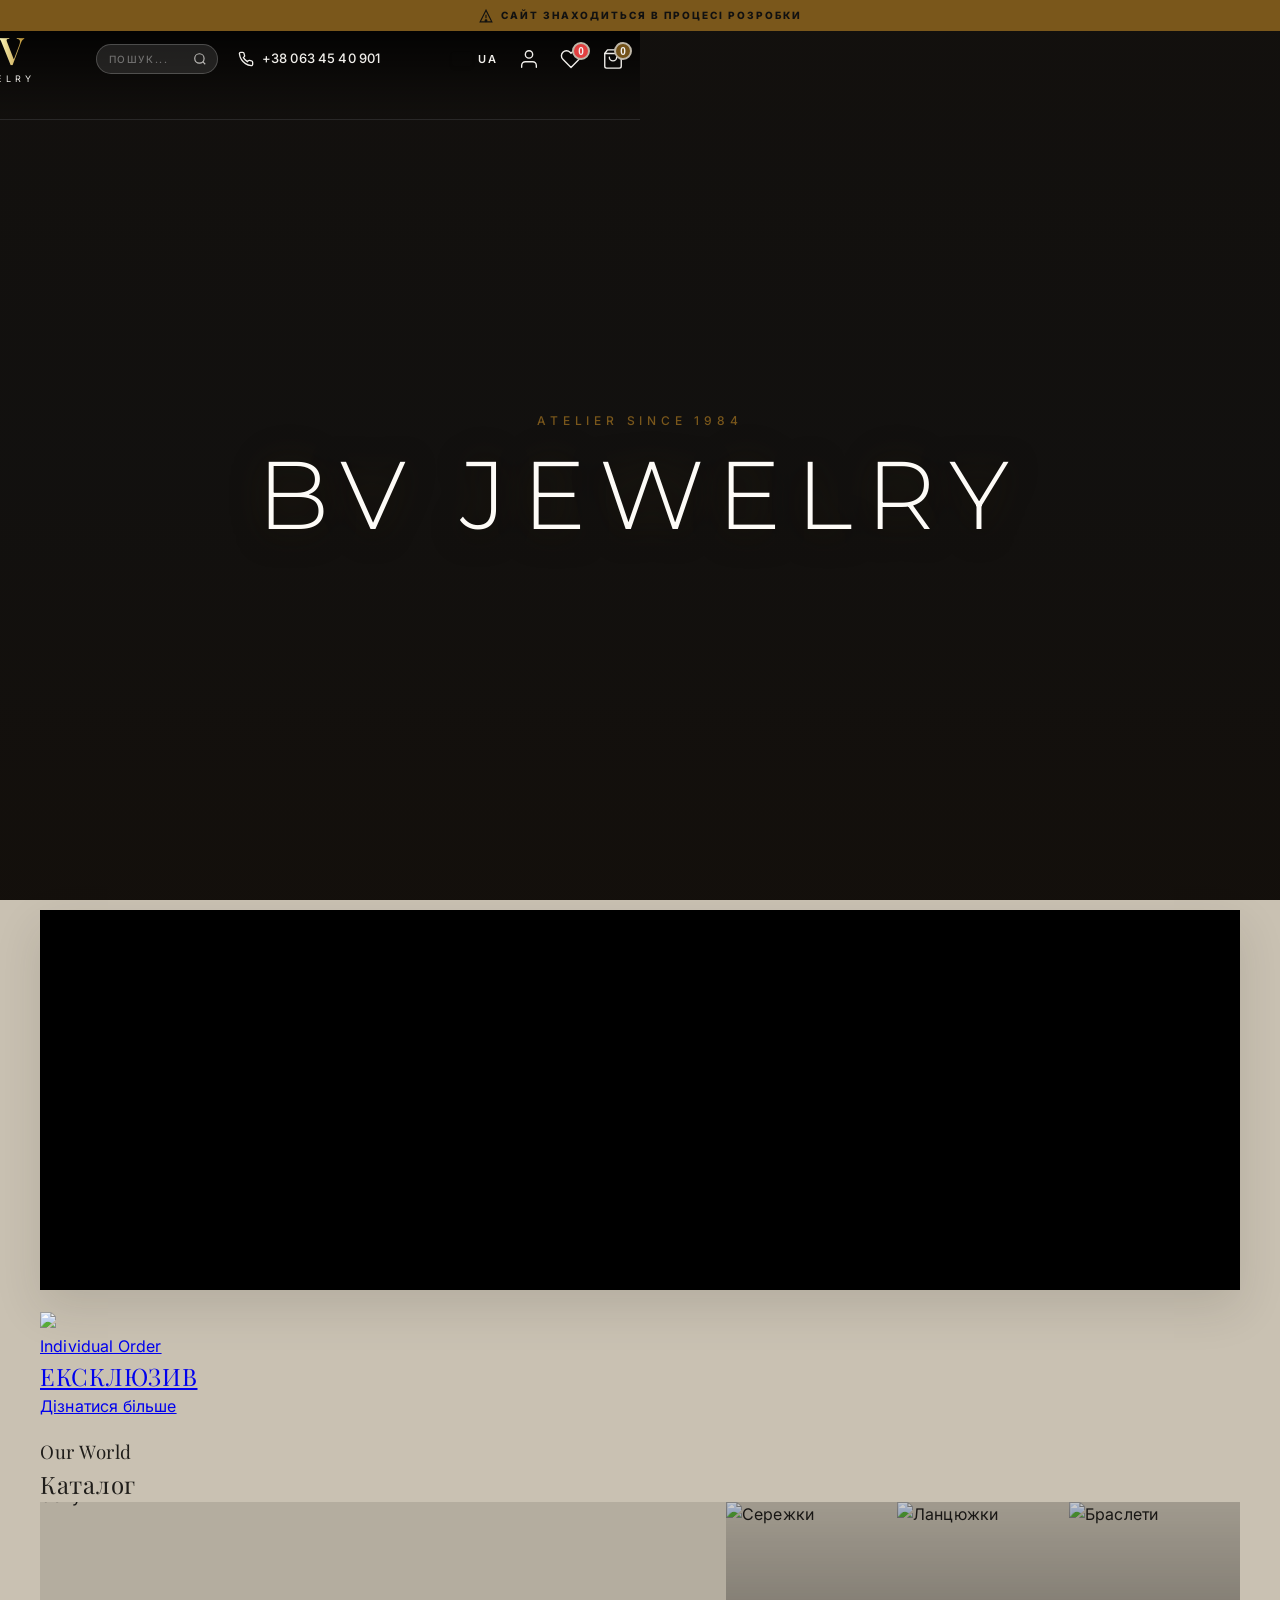
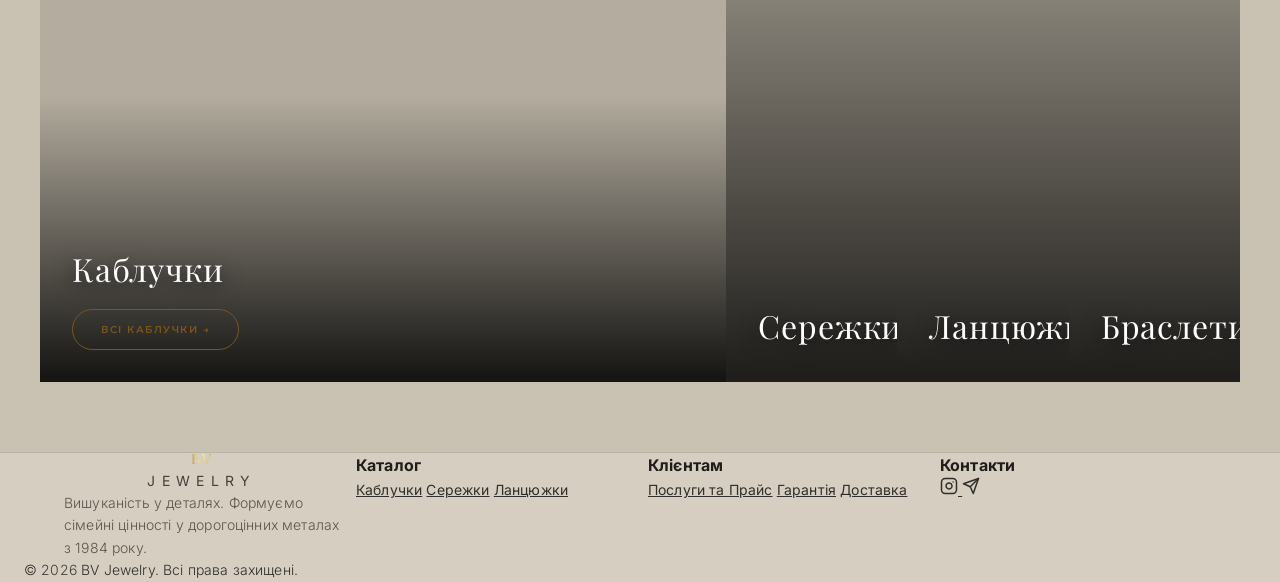
==== index.html @ 28672abc "Add files via upload" ====
<!DOCTYPE html>
<html lang="uk" data-theme="light">
<head>
    <meta charset="UTF-8">
    <meta name="viewport" content="width=device-width, initial-scale=1.0, maximum-scale=1.0, user-scalable=no, viewport-fit=cover">
    <meta name="theme-color" content="#ffffff" media="(prefers-color-scheme: light)">
    <meta name="theme-color" content="#121212" media="(prefers-color-scheme: dark)">
    
    <script>
        (function initThemeBeforePaint() {
            try {
                const savedTheme = JSON.parse(localStorage.getItem('bv_theme'));
                const theme = savedTheme === 'dark' || savedTheme === 'light' ? savedTheme : 'light';
                document.documentElement.setAttribute('data-theme', theme);
            } catch (e) {
                document.documentElement.setAttribute('data-theme', 'light');
            }
        })();
    </script>

    <title>BV Jewelry | Atelier since 1984</title>
    
    <link rel="preconnect" href="https://fonts.googleapis.com">
    <link rel="preconnect" href="https://fonts.gstatic.com" crossorigin>
    <link href="https://fonts.googleapis.com/css2?family=Playfair+Display:ital,wght@0,400;0,600;1,400&family=Inter:wght@300;400;500;600;700&family=Montserrat:wght@200;300;400;600&display=swap" rel="stylesheet">
    <script src="https://cdn.tailwindcss.com"></script>
    <link rel="stylesheet" href="style.css">
    
    <style>
        /* Базові скидання */
        button, a { -webkit-tap-highlight-color: transparent; touch-action: manipulation; }

        /* =========================================
           ІДЕАЛЬНИЙ FULL-WIDTH ТА ФІКС СТРИБКІВ
           ========================================= */
        body { 
            overflow-x: hidden !important; 
            padding-left: 0 !important; 
            padding-right: 0 !important; 
        }

        /* --- ПЛАШКА РОЗРОБКИ --- */
        #dev-banner {
            position: fixed; top: 0; left: 0; width: 100%; z-index: 6000;
            background: var(--gold-muted); color: #111; text-align: center;
            padding: 8px 10px; font-size: 10px; font-weight: 800; text-transform: uppercase;
            letter-spacing: 0.2em; display: flex; justify-content: center; align-items: center; gap: 8px;
        }

        /* --- ШАПКА: Прозора зверху, накладається на Hero --- */
        #header {
            position: fixed !important;
            top: 30px !important; /* Відступ під плашку */
            left: 0 !important; right: 0 !important;
            width: 100vw !important; max-width: 100vw !important;
            z-index: 5000 !important;
            background: transparent !important;
            border-bottom: 1px solid rgba(255, 255, 255, 0.15) !important;
            transition: all 0.4s ease !important;
            /* Контент центрується по 1400px */
            padding-left: max(1rem, calc((100vw - 1400px) / 2)) !important;
            padding-right: max(1rem, calc((100vw - 1400px) / 2)) !important;
        }
        /* Темна шапка при скролі */
        #header.scrolled {
            background: var(--bg-card) !important;
            backdrop-filter: blur(16px) !important; -webkit-backdrop-filter: blur(16px) !important;
            border-bottom: 1px solid var(--border) !important;
            box-shadow: 0 4px 30px rgba(0,0,0,0.08) !important;
        }

        /* --- HERO БАНЕР: На весь екран (dvh рятує від стрибків на мобілках) --- */
        .h-screen-hero {
            width: 100vw !important; max-width: 100vw !important;
            margin-left: calc(50% - 50vw) !important; margin-right: calc(50% - 50vw) !important;
            height: 100dvh !important; /* На ПК весь екран */
            min-height: 0 !important; padding: 0 !important; border-radius: 0 !important;
            display: flex !important; align-items: center !important; justify-content: center !important;
        }
        @media (max-width: 768px) {
            .h-screen-hero { 
                /* Мобілка: 100% мінус плашка 30px та нижній бар 60px */
                height: calc(100dvh - 90px) !important; 
            }
        }
        .hero-content { padding-top: 60px !important; } /* Зсув тексту під шапку */
        .hero-title { font-size: clamp(3rem, 8vw, 6rem) !important; line-height: 1.1 !important; white-space: normal !important; text-align: center !important; width: 100% !important; }

        /* --- БАНЕРИ ТА ФУТЕР ВІД КРАЮ ДО КРАЮ --- */
        #promo-banner-top, #promo-banner-top + section, #footer {
            width: 100vw !important; max-width: 100vw !important;
            margin-left: calc(50% - 50vw) !important; margin-right: calc(50% - 50vw) !important;
            border-radius: 0 !important; border-left: none !important; border-right: none !important;
            padding-left: 0 !important; padding-right: 0 !important;
        }
        /* Контент підвала по центру (1400px) */
        #footer {
            padding-left: max(1.5rem, calc((100vw - 1400px) / 2)) !important;
            padding-right: max(1.5rem, calc((100vw - 1400px) / 2)) !important;
        }

        /* --- НИЖНІЙ БАР: Фікс стрибків UI (safe-area) --- */
        .mobile-bottom-nav {
            position: fixed; bottom: 0; left: 0; right: 0;
            background: var(--bg-card); border-top: 1px solid var(--border);
            display: flex; justify-content: space-between; align-items: center;
            /* Фікс від стрибків браузерної смужки iOS/Android */
            padding: 0; padding-bottom: env(safe-area-inset-bottom);
            height: calc(60px + env(safe-area-inset-bottom));
            z-index: 5000; width: 100%;
        }
        .bottom-nav-item {
            flex: 1; height: 60px; display: flex; flex-direction: column; justify-content: center; align-items: center; gap: 4px;
            color: var(--text-muted); font-size: 10px; font-weight: 600;
            transition: color 0.2s; text-decoration: none; border: none; background: transparent; outline: none;
        }
        .bottom-nav-item svg { width: 22px; height: 22px; fill: none; stroke: currentColor; stroke-width: 1.5; transition: transform 0.2s; flex-shrink: 0; }
        .bottom-nav-item.active { color: var(--gold-muted); }
        .bottom-nav-item:active svg { transform: scale(0.85); }
        @media (min-width: 768px) { .mobile-bottom-nav { display: none !important; } }
        
        .desktop-only { display: none; }
        @media (min-width: 768px) { .desktop-only { display: flex; } .mobile-only { display: none; } }
        .btn-solid { background-color: var(--text-main) !important; color: var(--bg-body) !important; display: flex !important; justify-content: center !important; align-items: center !important; text-align: center !important; width: 100%; border: none;}

        /* --- СТРОГИЙ ДИЗАЙН: Картки, Блоки --- */
        .banner-slider-container, .banner-slide, .product-card, .glass-panel-item, a.relative.block { border-radius: 0 !important; }
        .promo-track, .weekly-track, .product-grid-wide, .glass-accordion-container { gap: 0 !important; }
        .promo-carousel-container { padding-top: 0 !important; padding-bottom: 0 !important; margin: 0 !important; }
        section { padding-top: 10px !important; padding-bottom: 10px !important; margin-top: 0 !important; }
        .mb-8.md\:mb-16, .mb-8.md\:mb-12, .mb-6 { margin-bottom: 8px !important; }
        #globalContactBtn { display: none !important; }

        /* Картки товарів */
        .product-card { border: 1px solid #e5e5e5 !important; box-shadow: none !important; background-color: #fff !important; margin-right: -1px; margin-bottom: -1px; }
        [data-theme="dark"] .product-card { border-color: #333 !important; background-color: #121212 !important; }
        .product-card .product-img { aspect-ratio: 1 / 1 !important; object-fit: contain !important; padding: 0 !important; background: #fff !important; mix-blend-mode: multiply; }
        [data-theme="dark"] .product-card .product-img { mix-blend-mode: normal; background: transparent !important; }
        .product-card .p-4 { padding: 10px 8px !important; }

        @media (max-width: 1024px) {
            #header { display: flex; justify-content: space-between; align-items: center; padding: 0 12px !important; }
            .bv-logo { position: absolute; left: 50%; transform: translateX(-50%); margin: 0; }
        }

        #scrollToTopBtn { left: 1rem !important; right: auto !important; }
        @media(min-width: 768px) { #scrollToTopBtn { left: auto !important; right: 2.5rem !important; } }
        .footer-grid { display: grid; grid-template-columns: repeat(2, 1fr); gap: 1.5rem 1rem; text-align: left; }
        @media(min-width: 768px) { .footer-grid { grid-template-columns: repeat(4, 1fr); } }
        .side-menu { padding-top: 16px !important; }
        .mob-menu-title { padding: 12px 0 !important; font-size: 14px !important; font-weight: 600 !important; border-bottom: 1px solid var(--border) !important; }
        .mob-tag, .sub-cat-link { padding: 10px 0 !important; font-size: 13px !important; }
    </style>
</head>
<body class="antialiased selection:bg-[#c5a059] selection:text-white pb-[60px] md:pb-0">

    <div id="dev-banner">
        <svg width="14" height="14" viewBox="0 0 24 24" fill="none" stroke="currentColor" stroke-width="2"><path d="M12 2L2 22h20L12 2z"></path><path d="M12 16v-6"></path><circle cx="12" cy="20" r="1.5" fill="currentColor"></circle></svg>
        <span>Сайт знаходиться в процесі розробки</span>
    </div>

    <div class="menu-overlay" id="overlay" onclick="toggleMenu()" aria-hidden="true"></div>
    <div class="cart-overlay" id="cartOverlay" onclick="toggleCart()" aria-hidden="true"></div>
    <div class="cart-overlay" id="favOverlay" onclick="toggleFavDrawer()" aria-hidden="true"></div>

    <div class="cart-drawer" id="cartDrawer" role="dialog">
        <div class="cart-header">
            <h2 data-i18n="cart_title">Кошик</h2>
            <button class="cart-close" id="cartClose" onclick="toggleCart()">&times;</button>
        </div>
        <div class="cart-body custom-scrollbar" id="cartBody"></div>
        <div class="cart-footer">
            <div class="flex justify-end mb-3">
                <button onclick="window.clearEntireCart()" class="text-[10px] uppercase tracking-widest text-[var(--text-muted)] hover:text-[var(--danger)] transition-colors flex items-center gap-1">
                    <svg width="12" height="12" viewBox="0 0 24 24" fill="none" stroke="currentColor" stroke-width="2" stroke-linecap="round"><polyline points="3 6 5 6 21 6"></polyline><path d="M19 6v14a2 2 0 0 1-2 2H7a2 2 0 0 1-2-2V6m3 0V4a2 2 0 0 1 2-2h4a2 2 0 0 1 2 2v2"></path></svg> Очистити
                </button>
            </div>
            <div class="cart-subtotal">
                <span data-i18n="cart_subtotal">Підсумок:</span>
                <span class="cart-subtotal-val text-[var(--gold-muted)] font-bold text-xl">0 ₴</span>
            </div>
            <div id="checkoutBtnWrapper" class="w-full mt-4"></div>
        </div>
    </div>

    <div class="cart-drawer" id="favDrawer" role="dialog">
        <div class="cart-header">
            <h2 data-i18n="fav_title">Улюблене</h2>
            <button class="cart-close" onclick="toggleFavDrawer()">&times;</button>
        </div>
        <div class="cart-body custom-scrollbar" id="favBody"></div>
    </div>

    <header id="header">
        <div class="header-left">
            <button class="mobile-only p-2 cursor-pointer text-[var(--text-main)]" onclick="window.toggleMobileSearch()">
                <svg viewBox="0 0 24 24" stroke="currentColor" fill="none" stroke-width="2" class="w-6 h-6"><circle cx="11" cy="11" r="8"></circle><line x1="21" y1="21" x2="16.65" y2="16.65"></line></svg>
            </button>
            
            <nav class="nav-left desktop-only">
                <a href="index.html" data-i18n="m1" class="nav-link hover:text-[var(--gold-muted)] transition-colors active">Головна</a>
                <div class="catalog-dropdown-wrapper group">
                    <button class="nav-link catalog-toggle flex items-center gap-1 cursor-pointer hover:text-[var(--gold-muted)] transition-colors" onclick="location.href='catalog.html'">
                        <span data-i18n="m2">Каталог</span> <svg width="10" height="10" viewBox="0 0 24 24" fill="none" stroke="currentColor" stroke-width="2"><path d="M6 9l6 6 6-6"/></svg>
                    </button>
                    <div class="mega-menu zlato-style">
                        <div class="mega-col-1 zlato-categories" id="megaCol1"></div>
                        <div class="mega-col-2 zlato-content" id="megaCol2"></div>
                    </div>
                </div>
                <a href="services.html" class="nav-link hover:text-[var(--gold-muted)] transition-colors" data-i18n="m_price">Прайс</a>
                <a href="exclusive.html" class="exclusive-nav-btn" data-i18n="m_atelier">Ексклюзив</a>
            </nav>
        </div>

        <a href="index.html" class="bv-logo"><span>BV</span><span>jewelry</span></a>

        <div class="header-right">
            <a href="https://t.me/bv_jewelry_izmail" target="_blank" class="mobile-only p-2 cursor-pointer text-[var(--text-main)]">
                <svg viewBox="0 0 24 24" fill="none" stroke="currentColor" stroke-width="1.5" stroke-linecap="round" stroke-linejoin="round" class="w-6 h-6"><path d="M21 11.5a8.38 8.38 0 0 1-.9 3.8 8.5 8.5 0 0 1-7.6 4.7 8.38 8.38 0 0 1-3.8-.9L3 21l1.9-5.7a8.38 8.38 0 0 1-.9-3.8 8.5 8.5 0 0 1 4.7-7.6 8.38 8.38 0 0 1 3.8-.9h.5a8.48 8.48 0 0 1 8 8v.5z"></path></svg>
            </a>
            
            <div class="search-box desktop-only group mr-4">
                <input type="search" class="search-input" data-i18n-placeholder="search_ph" placeholder="Пошук..." onkeypress="if(event.key==='Enter') window.executeSearch(this.value)">
                <svg class="search-icon group-focus-within:stroke-[var(--gold-muted)] transition-colors" viewBox="0 0 24 24"><circle cx="11" cy="11" r="8"></circle><line x1="21" y1="21" x2="16.65" y2="16.65"></line></svg>
            </div>
            
            <a href="tel:+380634540901" class="header-phone-link desktop-only hover:text-[var(--gold-muted)] transition-colors">
                <svg viewBox="0 0 24 24"><path d="M22 16.92v3a2 2 0 0 1-2.18 2 19.79 19.79 0 0 1-8.63-3.07 19.5 19.5 0 0 1-6-6 19.79 19.79 0 0 1-3.07-8.67A2 2 0 0 1 4.11 2h3a2 2 0 0 1 2 1.72 12.84 12.84 0 0 0 .7 2.81 2 2 0 0 1-.45 2.11L8.09 9.91a16 16 0 0 0 6 6l1.27-1.27a2 2 0 0 1 2.11-.45 12.84 12.84 0 0 0 2.81.7A2 2 0 0 1 22 16.92z"></path></svg>
                <span class="header-phone-text font-medium tracking-wide">+38 063 45 40 901</span>
            </a>
            
            <button id="themeToggle" class="icon-btn desktop-only hover:text-[var(--gold-muted)]" onclick="toggleTheme()"><svg id="themeIcon" viewBox="0 0 24 24"></svg></button>
            
            <div class="dropdown-wrapper lang-dropdown desktop-only">
                <button class="lang-current"><img src="https://flagcdn.com/ua.svg" class="flag" id="currentFlag" alt=""><span id="currentLangLabel">UA</span></button>
                <div class="dropdown-menu">
                    <button class="dropdown-item w-full text-left flex items-center gap-2" onclick="changeLang('uk')"><img src="https://flagcdn.com/ua.svg" class="w-5 rounded-[3px]" alt=""> UA</button>
                    <button class="dropdown-item w-full text-left flex items-center gap-2" onclick="changeLang('en')"><img src="https://flagcdn.com/gb.svg" class="w-5 rounded-[3px]" alt=""> EN</button>
                    <button class="dropdown-item w-full text-left flex items-center gap-2" onclick="changeLang('ru')"><img src="https://flagcdn.com/ru.svg" class="w-5 rounded-[3px]" alt=""> RU</button>
                </div>
            </div>
            
            <div class="dropdown-wrapper desktop-only group">
                <button class="icon-btn" id="headerProfileBtn" onclick="window.smartProfileClick()">
                    <svg viewBox="0 0 24 24"><path d="M20 21v-2a4 4 0 0 0-4-4H8a4 4 0 0 0-4 4v2"></path><circle cx="12" cy="7" r="4"></circle></svg>
                </button>
                <div class="dropdown-menu" id="profileDropdownMenu"></div>
            </div>
            
            <button onclick="toggleFavDrawer()" class="icon-btn desktop-only">
                <svg viewBox="0 0 24 24"><path d="M20.84 4.61a5.5 5.5 0 0 0-7.78 0L12 5.67l-1.06-1.06a5.5 5.5 0 0 0-7.78 7.78l1.06 1.06L12 21.23l7.78-7.78 1.06-1.06a5.5 5.5 0 0 0 0-7.78z"></path></svg>
                <span class="cart-badge fav-badge" style="background: var(--danger);">0</span>
            </button>
            <button onclick="toggleCart()" class="icon-btn desktop-only">
                <svg viewBox="0 0 24 24"><path d="M6 2L3 6v14a2 2 0 0 0 2 2h14a2 2 0 0 0 2-2V6l-3-4z"></path><line x1="3" y1="6" x2="21" y2="6"></line><path d="M16 10a4 4 0 0 1-8 0"></path></svg>
                <span class="cart-badge">0</span>
            </button>
        </div>
        
        <div id="mobSearchContainer" class="absolute top-[100%] left-0 w-full p-4 bg-[var(--bg-card)] border-b border-[var(--border)] shadow-xl hidden z-[4000]">
            <div class="flex items-center bg-black/5 dark:bg-white/5 border border-[var(--border)] rounded-none px-4 py-3 focus-within:border-[var(--gold-muted)] transition-colors">
                <input type="search" id="mobSearchOverlayInput" data-i18n-placeholder="search_ph" placeholder="Пошукаємо прикрасу?..." class="w-full bg-transparent outline-none text-[var(--text-main)] text-sm font-['Inter']">
                <button onclick="window.executeSearch(document.getElementById('mobSearchOverlayInput').value)" class="text-[var(--gold-muted)] ml-2">
                    <svg class="w-5 h-5" viewBox="0 0 24 24" fill="none" stroke="currentColor" stroke-width="2"><circle cx="11" cy="11" r="8"></circle><line x1="21" y1="21" x2="16.65" y2="16.65"></line></svg>
                </button>
            </div>
        </div>
    </header>

    <nav class="side-menu" id="sideMenu" aria-label="Мобильная навигация"></nav>

    <main id="home">
        <section class="h-screen-hero relative flex items-center justify-center overflow-hidden hero">
            <div class="hero-overlay absolute inset-0 bg-black/50 z-10"></div>
            <div class="hero-bg hero-img-bg bg-black/40 absolute inset-0 z-0"></div>
            <div class="relative z-20 flex flex-col items-center text-center px-4 hero-content">
                <span class="hero-subtitle tracking-[0.4em] mb-2 text-white/80 text-sm">Atelier since 1984</span>
                <h1 class="hero-title text-white font-serif">BV Jewelry</h1>
            </div>
        </section>

        <section class="max-w-[1920px] mx-auto px-0" id="promo-banner-top">
            <div id="mainBannerContainer" class="banner-slider-container min-h-[150px] md:min-h-[400px] rounded-none">
                <div class="w-full h-full bg-gray-200/10 animate-pulse rounded-none"></div>
            </div>
        </section>

        <section class="max-w-[1920px] mx-auto px-0">
            <a href="exclusive.html" class="relative block w-full h-[120px] md:h-[400px] overflow-hidden group border-y border-[var(--border)] rounded-none">
                <img src="https://images.pexels.com/photos/28146843/pexels-photo-28146843.jpeg" class="absolute inset-0 w-full h-full object-cover opacity-85 group-hover:scale-105 transition-transform duration-[1.5s]">
                <div class="absolute inset-0 bg-black/40 group-hover:bg-black/50 transition-colors duration-500"></div>
                <div class="absolute inset-0 flex flex-col justify-center items-center text-center p-4">
                    <span class="text-[9px] tracking-[0.4em] uppercase text-[var(--gold-muted)] font-bold mb-1 block">Individual Order</span>
                    <h2 class="font-serif text-2xl md:text-4xl text-white font-light tracking-[0.1em] mb-2">ЕКСКЛЮЗИВ</h2>
                    <div class="inline-flex items-center gap-2 text-[10px] font-bold uppercase tracking-widest text-white group-hover:text-[var(--gold-muted)] transition-colors">
                        <span data-i18n="btn_details">Дізнатися більше</span>
                        <span class="w-8 h-[1px] bg-[var(--gold-muted)] transition-all duration-700 group-hover:w-16"></span>
                    </div>
                </div>
            </a>
        </section>

        <div id="dynamicHomeBlocksContainer"></div>
        
        <section class="max-w-[1920px] mx-auto px-0 md:px-4" id="categories-section">
            <div class="text-center mb-4 md:mb-12 mt-4">
                <h3 class="text-[9px] md:text-[10px] uppercase tracking-[0.4em] text-[var(--gold-muted)] font-semibold block mb-2">Our World</h3>
                <h2 class="font-serif text-[var(--text-main)] text-[28px] md:text-[36px]" data-i18n="m2">Каталог</h2>
            </div>
            <div class="glass-accordion-container" id="glassAccordion">
                <div class="glass-panel-item group active rounded-none" onclick="window.toggleAccordionPanel(this)">
                    <img src="https://images.unsplash.com/photo-1605100804763-247f67b3557e?q=80&w=800" alt="Каблучки" class="panel-bg">
                    <div class="panel-overlay"></div>
                    <div class="panel-content">
                        <h3 class="panel-title">Каблучки</h3>
                        <div class="panel-hidden-content">
                            <a href="catalog.html#rings" class="panel-btn">Всі каблучки &rarr;</a>
                        </div>
                    </div>
                </div>
                <div class="glass-panel-item group rounded-none" onclick="window.toggleAccordionPanel(this)">
                    <img src="https://images.unsplash.com/photo-1535632066927-ab7c9ab60908?q=80&w=800" alt="Сережки" class="panel-bg">
                    <div class="panel-overlay"></div>
                    <div class="panel-content">
                        <h3 class="panel-title">Сережки</h3>
                        <div class="panel-hidden-content">
                            <a href="catalog.html#earrings" class="panel-btn">Всі сережки &rarr;</a>
                        </div>
                    </div>
                </div>
                <div class="glass-panel-item group rounded-none" onclick="window.toggleAccordionPanel(this)">
                    <img src="https://images.unsplash.com/photo-1599643478518-a784e5dc4c8f?q=80&w=800" alt="Ланцюжки" class="panel-bg">
                    <div class="panel-overlay"></div>
                    <div class="panel-content">
                        <h3 class="panel-title">Ланцюжки</h3>
                        <div class="panel-hidden-content">
                            <a href="catalog.html#necklaces" class="panel-btn">Всі ланцюжки &rarr;</a>
                        </div>
                    </div>
                </div>
                <div class="glass-panel-item group rounded-none" onclick="window.toggleAccordionPanel(this)">
                    <img src="https://images.unsplash.com/photo-1573408301185-9146fe634ad0?q=80&w=800" alt="Браслети" class="panel-bg">
                    <div class="panel-overlay"></div>
                    <div class="panel-content">
                        <h3 class="panel-title">Браслети</h3>
                        <div class="panel-hidden-content">
                            <a href="catalog.html#bracelets" class="panel-btn">Всі браслети &rarr;</a>
                        </div>
                    </div>
                </div>
            </div>
        </section>
    </main>

    <nav class="mobile-bottom-nav">
        <button onclick="window.location.href='index.html'" class="bottom-nav-item active">
            <svg viewBox="0 0 24 24" aria-hidden="true"><path d="M3 9l9-7 9 7v11a2 2 0 0 1-2 2H5a2 2 0 0 1-2-2z"></path><polyline points="9 22 9 12 15 12 15 22"></polyline></svg>
            <span data-i18n="m1">Головна</span>
        </button>
        <button onclick="window.location.href='catalog.html'" class="bottom-nav-item">
            <svg viewBox="0 0 24 24"><rect x="3" y="3" width="7" height="7"></rect><rect x="14" y="3" width="7" height="7"></rect><rect x="14" y="14" width="7" height="7"></rect><rect x="3" y="14" width="7" height="7"></rect></svg>
            <span data-i18n="m2">Каталог</span>
        </button>
        <button onclick="window.toggleCart();" class="bottom-nav-item">
            <div class="relative">
                <svg viewBox="0 0 24 24"><path d="M6 2L3 6v14a2 2 0 0 0 2 2h14a2 2 0 0 0 2-2V6l-3-4z"></path><line x1="3" y1="6" x2="21" y2="6"></line><path d="M16 10a4 4 0 0 1-8 0"></path></svg>
                <span class="cart-badge">0</span>
            </div>
            <span data-i18n="cart_title">Кошик</span>
        </button>
        <button onclick="window.toggleFavDrawer();" class="bottom-nav-item">
            <div class="relative">
                <svg viewBox="0 0 24 24"><path d="M20.84 4.61a5.5 5.5 0 0 0-7.78 0L12 5.67l-1.06-1.06a5.5 5.5 0 0 0-7.78 7.78l1.06 1.06L12 21.23l7.78-7.78 1.06-1.06a5.5 5.5 0 0 0 0-7.78z"></path></svg>
                <span class="cart-badge fav-badge" style="background: var(--danger);">0</span>
            </div>
            <span data-i18n="fav_title">Улюблене</span>
        </button>
        <button onclick="window.toggleMenu()" class="bottom-nav-item">
            <svg viewBox="0 0 24 24"><line x1="3" y1="12" x2="21" y2="12"></line><line x1="3" y1="6" x2="21" y2="6"></line><line x1="3" y1="18" x2="21" y2="18"></line></svg>
            <span>Меню</span>
        </button>
    </nav>

    <footer id="footer" class="pt-12 pb-24 md:pb-12 px-6 bg-[var(--bg-card)] border-t border-[var(--border)] relative z-10">
        <div class="max-w-7xl mx-auto footer-grid">
            <div class="flex flex-col items-start col-span-2 md:col-span-1">
                <div class="bv-logo mb-4 relative !static !transform-none !items-start !opacity-100">
                    <span class="!text-3xl">BV</span><span class="!text-[8px] mt-1 font-['Montserrat'] font-bold tracking-widest">jewelry</span>
                </div>
                <p class="text-[12px] text-[var(--text-muted)] font-light leading-relaxed">
                    Вишуканість у деталях. Формуємо сімейні цінності у дорогоцінних металах з 1984 року.
                </p>
            </div>
            
            <div class="flex flex-col items-start">
                <h4 class="font-serif text-[var(--text-main)] text-sm uppercase tracking-widest mb-4" data-i18n="m2">Каталог</h4>
                <a href="catalog.html#rings" class="text-[12px] text-[var(--text-main)] opacity-90 hover:text-[var(--gold-muted)] mb-3 transition">Каблучки</a>
                <a href="catalog.html#earrings" class="text-[12px] text-[var(--text-main)] opacity-90 hover:text-[var(--gold-muted)] mb-3 transition">Сережки</a>
                <a href="catalog.html#necklaces" class="text-[12px] text-[var(--text-main)] opacity-90 hover:text-[var(--gold-muted)] mb-3 transition">Ланцюжки</a>
            </div>
            
            <div class="flex flex-col items-start">
                <h4 class="font-serif text-[var(--text-main)] text-sm uppercase tracking-widest mb-4">Клієнтам</h4>
                <a href="services.html" class="text-[12px] text-[var(--text-main)] opacity-90 hover:text-[var(--gold-muted)] mb-3 transition" data-i18n="m_price">Послуги та Прайс</a>
                <a href="info.html?p=warranty" class="text-[12px] text-[var(--text-main)] opacity-90 hover:text-[var(--gold-muted)] mb-3 transition" data-i18n="brand_warranty">Гарантія</a>
                <a href="info.html?p=terms" class="text-[12px] text-[var(--text-main)] opacity-90 hover:text-[var(--gold-muted)] mb-3 transition" data-i18n="brand_terms">Доставка</a>
            </div>
            
            <div class="flex flex-col items-start col-span-2 md:col-span-1">
                <h4 class="font-serif text-[var(--text-main)] text-sm uppercase tracking-widest mb-4" data-i18n="m4">Контакти</h4>
                <div id="footerAddressesBlock" class="w-full flex flex-col gap-1 mb-2"></div>
                <div class="flex items-center gap-4 mt-2">
                    <a href="#" target="_blank" class="inst-link w-10 h-10 rounded-full border border-[var(--border)] flex items-center justify-center text-[var(--text-main)] hover:text-[#111] hover:bg-[var(--gold-muted)] hover:border-[var(--gold-muted)] transition-all duration-300">
                        <svg width="18" height="18" fill="none" stroke="currentColor" stroke-width="2" stroke-linecap="round" stroke-linejoin="round" viewBox="0 0 24 24"><rect x="2" y="2" width="20" height="20" rx="5" ry="5"></rect><path d="M16 11.37A4 4 0 1 1 12.63 8 4 4 0 0 1 16 11.37z"></path><line x1="17.5" y1="6.5" x2="17.51" y2="6.5"></line></svg>
                    </a>
                    <a href="https://t.me/bv_jewelry_izmail" target="_blank" class="tg-link w-10 h-10 rounded-full border border-[var(--border)] flex items-center justify-center text-[var(--text-main)] hover:text-[#111] hover:bg-[var(--gold-muted)] hover:border-[var(--gold-muted)] transition-all duration-300">
                        <svg width="18" height="18" fill="none" stroke="currentColor" stroke-width="2" stroke-linecap="round" stroke-linejoin="round" viewBox="0 0 24 24"><line x1="22" y1="2" x2="11" y2="13"></line><polygon points="22 2 15 22 11 13 2 9 22 2"></polygon></svg>
                    </a>
                </div>
            </div>
        </div>
        <div class="mt-8 pt-6 border-t border-[var(--border)] text-center text-[11px] text-[var(--text-muted)] font-medium tracking-wide">
            <p>© <span id="currentYear">2026</span> BV Jewelry. Всі права захищені.</p>
        </div>
    </footer>

    <script src="demo-data.js"></script>
    <script src="https://cdn.jsdelivr.net/npm/@supabase/supabase-js@2"></script>
    <script type="module" src="main.js"></script>
</body>
</html>
---- style.css ----
/* ==========================================
   БАЗОВІ НАЛАШТУВАННЯ ТА СКИДАННЯ СТИЛІВ
   ========================================== */
*, *::before, *::after { box-sizing: border-box; margin: 0; padding: 0; }
html { line-height: 1.5; -webkit-text-size-adjust: 100%; font-family: 'Inter', sans-serif; }
body { 
    margin: 0; display: flex; flex-direction: column; min-height: 100vh; overflow-x: hidden; 
    transition: background-color 0.5s ease, color 0.5s ease; 
    -webkit-font-smoothing: antialiased; -moz-osx-font-smoothing: grayscale; -webkit-tap-highlight-color: transparent;
    background-color: var(--bg-body); color: var(--text-main);
    letter-spacing: 0.01em;
}

/* ГАРМОНИЯ ШРИФТОВ */
h1, h2, h3, .hero-title, .section-title, .panel-title, .bv-logo span:first-child { 
    font-family: 'Playfair Display', serif; 
    font-weight: 300; 
    letter-spacing: 0.03em; 
}
.section-subtitle, .hero-subtitle, .panel-btn, .panel-tag, .btn-order, .btn-checkout, .exclusive-nav-btn {
    font-family: 'Montserrat', sans-serif;
    text-transform: uppercase;
    letter-spacing: 0.15em;
}
p, .panel-desc, .nav-link, .dropdown-item, .auth-input {
    font-family: 'Inter', sans-serif;
    font-weight: 300;
}
:focus-visible { outline: 2px solid var(--gold-muted); outline-offset: 2px; border-radius: 8px; }

/* ==========================================
   КОЛЬОРОВА ПАЛІТРА ТА МЯГКИЕ УГЛЫ (ТЕМНА ТЕМА)
   ========================================== */
:root {
    --bg-body: #121212; 
    --bg-card: #1e1e20; 
    --bg-elevated: #252528;
    --text-main: #ffffff;
    --text-muted: #9ca3af; 
    --gold-gradient: linear-gradient(to right, #bf953f, #fcf6ba, #b38728, #fbf5b7, #aa771c);
    --gold-muted: #c7a46a; 
    --border: rgba(255, 255, 255, 0.08);
    --glass-bg: rgba(30, 30, 32, 0.6); 
    --danger: #ef4444; 
    --success: #22c55e; 
    
    --radius-xs: 12px;
    --radius-sm: 18px;
    --radius-md: 24px;
    --radius-lg: 32px;
    
    --shadow-soft: 0 12px 32px rgba(0, 0, 0, 0.18);
    --shadow-mid: 0 18px 44px rgba(0, 0, 0, 0.24);
    --shadow-strong: 0 26px 70px rgba(0, 0, 0, 0.4);
}

/* ==========================================
   ПАЛИТРА СВЕТЛОЙ ТЕМЫ (Deep Beige / Sand Desert)
   ========================================== */
[data-theme="light"] {
    /* Глубокий бежево-песочный фон */
    --bg-body: #C9C1B2;        
    /* Карточки цвета "слоновой кости" */
    --bg-card: #D6CFC1;        
    /* Темный бежевый для вложенных элементов */
    --bg-elevated: #B8B0A1;    
    
    /* Текст цвета "горький шоколад" */
    --text-main: #1F1D1A;      
    /* Приглушенный коричнево-серый */
    --text-muted: #5A544C;     
    
    /* ФИКС: Насыщенное античное золото для текста (читабельное!) */
    --gold-muted: #7A571B;     
    
    /* Границы элементов */
    --border: rgba(31, 29, 26, 0.15); 
    /* Матовое стекло с песочным оттенком */
    --glass-bg: rgba(201, 193, 178, 0.85); 
    
    /* Теплые глубокие тени */
    --shadow-soft: 0 12px 32px rgba(31, 29, 26, 0.08);
    --shadow-mid: 0 18px 44px rgba(31, 29, 26, 0.12);
    --shadow-strong: 0 26px 70px rgba(31, 29, 26, 0.18);
}

/* ФИКС ДЛЯ ПРАЙСА И СПЕЦИФИЧНЫХ ЦВЕТОВ В СВЕТЛОЙ ТЕМЕ */
/* Делаем серебро темно-графитовым, чтобы оно читалось */
[data-theme="light"] .text-\[\#c0c0c0\] {
    color: #4A4A4A !important; 
}
/* Делаем яркое золото более глубоким бронзовым */
[data-theme="light"] .text-\[\#e8b923\] {
    color: #8B631C !important;
}
/* Делаем светло-серое серебро (как в бейджах) темно-серым */
[data-theme="light"] .badge-sold-out {
    background-color: #5A544C !important;
}
/* ==========================================
   ШАПКА (HEADER)
   ========================================== */
/* --- ВІДСТУПИ ДЛЯ НАВІГАЦІЇ (ВИПРАВЛЕННЯ ЗЛИПАННЯ) --- */
.nav-left { 
    display: flex; 
    align-items: center; 
    gap: 32px; /* Ідеальне "повітря" між пунктами меню */
}
header {
    position: fixed; 
    top: 0; left: 50%; transform: translateX(-50%); 
    width: 100%; max-width: 100%; height: 90px;
    display: grid; grid-template-columns: 1fr auto 1fr; align-items: center; 
    padding: 0 6%; z-index: 4000; 
    transition: top 0.5s cubic-bezier(0.25, 1, 0.5, 1),
                width 0.5s cubic-bezier(0.25, 1, 0.5, 1),
                max-width 0.5s cubic-bezier(0.25, 1, 0.5, 1),
                height 0.5s cubic-bezier(0.25, 1, 0.5, 1),
                border-radius 0.5s cubic-bezier(0.25, 1, 0.5, 1),
                padding 0.5s cubic-bezier(0.25, 1, 0.5, 1),
                background-color 0.5s ease, box-shadow 0.5s ease, border-color 0.5s ease;
    background: linear-gradient(to bottom, rgba(18,18,18,0.7) 0%, transparent 100%);
    border-bottom: 1px solid transparent;
}
[data-theme="light"] header { 
    background: linear-gradient(to bottom, rgba(253,251,247,0.85) 0%, transparent 100%); 
}

header.scrolled { 
    top: 16px; width: 96%; max-width: 1200px; height: 64px; border-radius: 32px; padding: 0 30px; 
    background-image: none;
    background-color: var(--glass-bg); 
    backdrop-filter: blur(24px) saturate(180%); -webkit-backdrop-filter: blur(24px) saturate(180%); 
    border: 1px solid var(--border); 
    box-shadow: var(--glass-shadow); 
}

.header-left { display: flex; align-items: center; gap: 24px; justify-content: flex-start; }
.header-right { display: flex; align-items: center; gap: 20px; justify-content: flex-end; }

/* Логотип */
.bv-logo { 
    display: flex; flex-direction: column; align-items: center; text-decoration: none; 
    justify-self: center; transition: 0.4s ease; z-index: 4001; 
}
.bv-logo span:first-child { 
    font-weight: 600; font-size: clamp(24px, 3.2vw, 38px); 
    background: var(--gold-gradient); background-size: 200% auto;
    background-clip: text; -webkit-background-clip: text; -webkit-text-fill-color: transparent; 
    letter-spacing: 2px; line-height: 0.9;
}
.bv-logo span:last-child { font-size: 9px; text-transform: uppercase; letter-spacing: 0.45em; color: var(--text-main); margin-top: 4px; opacity: 0.8; }

/* Навігація */
.nav-link, .catalog-toggle, .dropdown-wrapper > button { 
    position: relative; display: flex; align-items: center; gap: 6px; 
    font-family: 'Inter', sans-serif; font-size: 11px; font-weight: 600; 
    text-transform: uppercase; letter-spacing: 0.16em; color: var(--text-main); opacity: 0.7; 
    transition: 0.3s ease; text-decoration: none; cursor: pointer; padding: 5px 0; border: none; background: none;
}
.nav-link::after, .catalog-toggle::after, .dropdown-wrapper > button::after {
    content: ''; position: absolute; bottom: 0; left: 50%; transform: translateX(-50%);
    width: 0; height: 1px; background: var(--gold-muted); transition: width 0.3s ease;
}
.nav-link:hover, .catalog-toggle:hover, .dropdown-wrapper:hover > button { opacity: 1; color: var(--gold-muted); }
.nav-link:hover::after, .catalog-toggle:hover::after, .dropdown-wrapper:hover > button::after { width: 100%; }
.catalog-toggle svg { transition: transform 0.3s; width: 12px; height: 12px; }
.catalog-dropdown-wrapper:hover .catalog-toggle svg { transform: rotate(180deg); }

/* Кнопка "Ексклюзив" у Хедері (Pill) */
.exclusive-nav-btn {
    font-family: 'Inter', sans-serif; font-size: 10px; font-weight: 700; letter-spacing: 0.2em; text-transform: uppercase;
    color: var(--gold-muted); padding: 8px 16px; margin-left: 8px; text-decoration: none;
    border: 1px solid rgba(197, 160, 89, 0.4); border-radius: 30px;
    background: linear-gradient(135deg, rgba(197,160,89,0.05), rgba(197,160,89,0.15));
    transition: all 0.4s cubic-bezier(0.16, 1, 0.3, 1); backdrop-filter: blur(4px);
}
.exclusive-nav-btn:hover {
    background: var(--gold-muted); color: #111111;
    box-shadow: 0 4px 20px rgba(197, 160, 89, 0.4); border-color: var(--gold-muted);
}

.header-phone-link { display: flex; align-items: center; gap: 8px; color: var(--text-main); font-size: 13px; font-weight: 500; opacity: 0.8; margin-right: 10px; white-space: nowrap; text-decoration: none;}
.header-phone-link:hover { opacity: 1; color: var(--gold-muted); }
.header-phone-link svg { width: 16px; height: 16px; stroke: var(--gold-muted); fill: none; stroke-width: 2; }

/* Пошук */
.search-box { 
    position: relative; display: flex; align-items: center; cursor: pointer; border-radius: 40px; transition: 0.3s ease;
    background: color-mix(in srgb, var(--bg-card) 52%, transparent); border: 1px solid var(--border);
}
.search-box:focus-within {
    border-color: color-mix(in srgb, var(--gold-muted) 45%, var(--border));
    box-shadow: inset 0 0 0 1px color-mix(in srgb, var(--gold-muted) 30%, transparent);
}
.search-input { 
    background: transparent; border: none; color: var(--text-main); font-size: 10px; font-weight: 500; text-transform: uppercase; letter-spacing: 0.14em; 
    padding: 8px 32px 8px 12px; width: 120px; transition: all 0.4s cubic-bezier(0.25, 1, 0.5, 1); outline: none; font-family: 'Inter'; border-radius: 40px;
}
.search-input::placeholder { color: var(--text-main); opacity: 0.6; }
.search-input:focus { width: 220px; }
.search-icon { position: absolute; right: 10px; top: 50%; transform: translateY(-50%); width: 14px; height: 14px; stroke: var(--text-main); opacity: 0.7; pointer-events: none; fill: none; stroke-width: 2; transition: 0.3s; }
.search-box:focus-within .search-icon { stroke: var(--gold-muted); opacity: 1; }

/* Іконки в хедері */
.icon-btn { display: flex; align-items: center; justify-content: center; opacity: 0.8; position: relative; color: var(--text-main); background: none; border: none;}
.icon-btn:hover { opacity: 1; color: var(--gold-muted); transform: scale(1.05);}
.icon-btn svg { width: 22px; height: 22px; stroke: currentColor; fill: none; stroke-width: 1.5; stroke-linecap: round; stroke-linejoin: round; }
.cart-badge { position: absolute; top: -6px; right: -8px; background: var(--danger); color: #fff; font-size: 10px; font-weight: 700; width: 18px; height: 18px; border-radius: 50%; display: flex; align-items: center; justify-content: center; border: 2px solid var(--bg-body); transition: 0.3s ease; }
[data-theme="light"] .cart-badge:not(.fav-badge) { background: var(--gold-muted); }

/* Дропдауни (Мега-меню, Мова) */
.catalog-dropdown-wrapper, .dropdown-wrapper { position: relative; padding: 20px 0; margin: -20px 0; } 
.mega-menu, .dropdown-menu { 
    position: absolute; top: calc(100% + 10px); 
    background: color-mix(in srgb, var(--bg-card) 78%, transparent); backdrop-filter: blur(25px) saturate(180%); 
    border: 1px solid var(--border); border-radius: 24px; 
    opacity: 0; visibility: hidden; transform: translateY(10px); 
    box-shadow: var(--shadow-strong); z-index: 5100; 
    transition: opacity 0.3s ease, visibility 0.3s ease, transform 0.3s ease; transition-delay: 0.15s;
}
.mega-menu { left: 0; width: 850px; display: flex; overflow: hidden; padding: 0; }
.dropdown-menu { right: 0; min-width: 160px; padding: 8px 0; border-radius: 16px; }
.catalog-dropdown-wrapper:hover .mega-menu, .dropdown-wrapper:hover .dropdown-menu { opacity: 1; visibility: visible; transform: translateY(0); transition-delay: 0s; }

.mega-col-1 { width: 280px; border-right: 1px solid var(--border); display: flex; flex-direction: column; padding: 20px 0; background: rgba(0,0,0,0.05); }
[data-theme="light"] .mega-col-1 { background: rgba(0,0,0,0.01); }
.mega-cat-item { display: flex; align-items: center; gap: 12px; padding: 14px 24px; font-size: 12px; font-weight: 500; text-transform: uppercase; letter-spacing: 1px; color: var(--text-main); opacity: 0.7; cursor: pointer; border-left: 3px solid transparent; }
.mega-cat-item:hover, .mega-cat-item.active { opacity: 1; color: var(--gold-muted); border-left-color: var(--gold-muted); background: rgba(197, 160, 89, 0.08); }
.mega-cat-icon { width: 18px; height: 18px; stroke: currentColor; fill: none; opacity: 0.8; stroke-width: 1.5; }
.mega-col-2 { flex: 1; padding: 30px; display: none; flex-direction: column; gap: 16px; }
.mega-col-2.active { display: flex; }
.sub-cat-link { font-size: 14px; color: var(--text-main); opacity: 0.8; font-weight: 400; text-decoration: none; transition: 0.2s;}
.sub-cat-link:hover { opacity: 1; color: var(--gold-muted); transform: translateX(6px); }
.mega-col-3 { width: 300px; padding: 30px; border-left: 1px solid var(--border); display: flex; flex-direction: column; justify-content: center; }
.preview-card { display: flex; flex-direction: column; gap: 14px; text-decoration: none;}
.preview-img-wrap { position: relative; width: 100%; aspect-ratio: 1; border-radius: 16px; overflow: hidden; border: 1px solid var(--border); background: transparent; box-shadow: var(--shadow-soft);}
.preview-img-wrap img { width: 100%; height: 100%; object-fit: contain !important; transition: transform 0.6s cubic-bezier(0.25, 1, 0.5, 1); pointer-events: none;}
.preview-card:hover .preview-img-wrap img { transform: scale(1.05); }

.dropdown-item { padding: 12px 20px; display: flex; align-items: center; gap: 12px; font-size: 14px; font-weight: 500; color: var(--text-main); opacity: 0.8; cursor: pointer; text-decoration: none;}
.dropdown-item:hover { background: rgba(197, 160, 89, 0.1); opacity: 1; color: var(--gold-muted); }
.lang-current { display: flex; align-items: center; gap: 8px; font-size: 13px; font-weight: 600; opacity: 0.8; cursor: pointer; border: none; background: transparent; color: var(--text-main); }
.dropdown-wrapper.lang-dropdown:hover .lang-current { opacity: 1; color: var(--gold-muted); }
.flag { width: 20px; height: 14px; object-fit: cover; border-radius: 3px; box-shadow: 0 2px 4px rgba(0,0,0,0.1);}

/* ==========================================
   HERO СЕКЦІЯ (ГОЛОВНА)
   ========================================== */
.hero { position: relative; display: flex; align-items: center; justify-content: center; overflow: hidden; min-height: 85vh; background-color: #111; }
.hero-bg { 
    position: absolute; 
    inset: 0; 
    background-size: cover; 
    background-position: center; 
    
    /* 1. Добавляем красивое размытие */
    filter: blur(5px); 
    
    /* 2. Слегка увеличиваем фон, чтобы спрятать размытые нечеткие края за пределы экрана */
    transform: scale(1.05); 
}

.hero::after { 
    content: ''; 
    position: absolute; 
    inset: 0; 
    /* 3. Делаем затемняющий градиент чуть-чуть плотнее, чтобы белый текст прямо "горел" */
    background: linear-gradient(180deg, rgba(20, 15, 10, 0.5) 0%, rgba(20, 15, 10, 0.3) 50%, rgba(20, 15, 10, 0.8) 100%); 
    z-index: 1; 
}
.hero-content { position: relative; z-index: 2; text-align: center; display: flex; flex-direction: column; align-items: center;}

.hero-subtitle { font-family: 'Inter', sans-serif; font-size: clamp(10px, 2vw, 12px); font-weight: 500; text-transform: uppercase; letter-spacing: 0.4em; color: var(--gold-muted); margin-bottom: 12px; opacity: 0; animation: fadeUp 1.2s cubic-bezier(0.16, 1, 0.3, 1) 0.2s forwards; }
.hero-title { 
    color: #FDFBF7 !important; font-family: 'Montserrat', sans-serif; font-size: clamp(2.6rem, 8vw, 6.5rem); font-weight: 200; 
    text-transform: uppercase; letter-spacing: 0.15em; line-height: 1.1; margin: 0; 
    text-shadow: 0 4px 20px rgba(20, 15, 10, 0.8), 0 0 40px rgba(197, 160, 89, 0.2);
    opacity: 0; animation: fadeUp 1.2s cubic-bezier(0.16, 1, 0.3, 1) 0.4s forwards;
}

@keyframes fadeUp { from { opacity: 0; transform: translateY(30px); } to { opacity: 1; transform: translateY(0); } }

.scroll-indicator { position: absolute; bottom: 40px; left: 50%; transform: translateX(-50%); display: flex; flex-direction: column; align-items: center; z-index: 10; opacity: 0; animation: fadeIn 1s ease forwards 1.5s; }
.scroll-text { font-family: 'Inter'; }
.scroll-line { width: 1px; height: 60px; background: rgba(255, 255, 255, 0.2); position: relative; overflow: hidden; }
.scroll-line::before { content: ''; position: absolute; top: 0; left: 0; width: 100%; height: 15px; background: #ffffff; animation: scrollDrop 2s cubic-bezier(0.77, 0, 0.175, 1) infinite; }
@keyframes scrollDrop { 0% { transform: translateY(-100%); } 100% { transform: translateY(400%); } }
@keyframes fadeIn { from { opacity: 0; } to { opacity: 1; } }

/* ==========================================
   КНОПКА "ЕКСКЛЮЗИВ" НА ГОЛОВНІЙ
   ========================================== */
.exclusive-entry-wrap { padding: 80px 0; }
.exclusive-btn-premium { display: flex; flex-direction: column; align-items: center; text-align: center; cursor: pointer; transition: all 0.5s cubic-bezier(0.4, 1, 0.2, 1); padding: 10px; text-decoration: none; -webkit-tap-highlight-color: transparent;}
.exclusive-label { font-size: 10px; letter-spacing: 0.3em; text-transform: uppercase; color: var(--gold-muted); margin-bottom: 8px; opacity: 0.8; font-weight: 500; }
.exclusive-title { font-family: 'Playfair Display', serif; font-size: clamp(32px, 5vw, 42px); font-weight: 100; letter-spacing: 0.15em; color: var(--text-main); transition: letter-spacing 0.5s ease; }
.exclusive-line { width: 40px; height: 1px; background: var(--gold-muted); margin: 15px 0; transition: width 0.5s cubic-bezier(0.4, 0, 0.2, 1); opacity: 0.6; }
.exclusive-footer { font-size: 12px; font-weight: 300; color: var(--text-muted); text-transform: lowercase; font-style: italic; opacity: 0; transform: translateY(10px); transition: all 0.5s ease; }

.exclusive-btn-premium:hover .exclusive-title { letter-spacing: 0.25em; }
.exclusive-btn-premium:hover .exclusive-line { width: 120px; opacity: 1; }
.exclusive-btn-premium:hover .exclusive-footer { opacity: 1; transform: translateY(0); }

/* ==========================================
   СЛАЙДЕРИ ТА КАРУСЕЛІ
   ========================================== */
.marquee-wrapper { background: var(--glass-bg); backdrop-filter: blur(10px); border-top: 1px solid var(--border); border-bottom: 1px solid var(--border); padding: 24px 0; overflow: hidden; position: relative; white-space: nowrap; cursor: grab; touch-action: pan-y; }
.marquee-wrapper.active { cursor: grabbing; }
.marquee-track, #marqueeTrack { 
    display: flex; 
    gap: 0px; 
    width: max-content; 
    will-change: transform; 
    align-items: center;
}

.marquee-item { 
    flex-shrink: 0;
    padding: 0;
    font-family: 'Playfair Display', serif; 
    font-size: 20px; 
    font-style: italic; 
    color: var(--gold-muted); 
    text-transform: uppercase; 
    letter-spacing: 2px; 
    display: flex; 
    align-items: center;
    transition: 0.3s; 
    text-decoration: none; 
    user-select: none; 
    -webkit-user-drag: none;
}

.marquee-item::after {
    content: "•";
    margin: 0 25px;
    color: var(--gold-muted);
    opacity: 0.4;
}

.marquee-item:hover { color: var(--text-main); transform: scale(1.05); }

.banner-slider-container { 
    position: relative; 
    width: 100%; 
    aspect-ratio: 3 / 4 !important; 
    border-radius: var(--radius-lg); 
    overflow: hidden; 
    background: #000; 
    box-shadow: var(--shadow-mid); 
    border: none !important;
}
.banner-track { display: flex; width: 100%; height: 100%; transition: transform 0.6s cubic-bezier(0.25, 1, 0.5, 1); }
.banner-slide { flex: 0 0 100%; width: 100%; height: 100%; }
.banner-slide img { width: 100%; height: 100%; object-fit: cover; filter: brightness(0.9); pointer-events: none;}
[data-theme="light"] .banner-slide img { filter: brightness(1); }
.banner-arrow { position: absolute; top: 50%; transform: translateY(-50%); background: rgba(0,0,0,0.5); color: #fff; width: 50px; height: 50px; border-radius: 50%; border: 1px solid var(--border); cursor: pointer; display: flex; justify-content: center; align-items: center; font-size: 20px; opacity: 0; backdrop-filter: blur(16px); }
.banner-slider-container:hover .banner-arrow { opacity: 1; }
.banner-arrow:hover { background: var(--gold-muted); border-color: var(--gold-muted); transform: translateY(-50%) scale(1.05);}
.banner-arrow svg { stroke-linecap: round; stroke-linejoin: round; }

/* Каруселі товарів з інерцією та фіксом тіней */
.promo-carousel-container, .weekly-carousel-container { 
    position: relative; width: 100%; overflow: hidden; cursor: grab; touch-action: pan-y;
    padding-top: 24px; padding-bottom: 32px; margin-top: -24px; margin-bottom: -32px; 
}
.promo-carousel-container.active, .weekly-carousel-container.active { cursor: grabbing; }
.promo-track, .weekly-track { display: flex; gap: 16px; width: max-content; will-change: transform; padding: 10px 0; padding-right: 15vw; }

.promo-track .product-card, .weekly-track .product-card { width: calc(55vw - 10px); flex-shrink: 0; }
@media (min-width: 768px) { .promo-track .product-card, .weekly-track .product-card { width: calc(28vw - 15px); } } 
@media (min-width: 1280px) { .promo-track .product-card, .weekly-track .product-card { width: calc(16.666vw - 20px); gap: 20px;} }

/* ==========================================
   КАТКА ТОВАРУ ТА БЕЙДЖИ (ИСПРАВЛЕНО ФОН ФОТО)
   ========================================== */
.product-card { 
    background: var(--bg-card);
    border: 1px solid var(--border); border-radius: var(--radius-md); overflow: hidden; display: flex; flex-direction: column; position: relative; 
    box-shadow: 0 4px 16px rgba(0,0,0,0.04); transform: translateY(0);
}
[data-theme="dark"] .product-card { box-shadow: 0 4px 16px rgba(0,0,0,0.2); }
.product-card:hover { transform: translateY(-8px); box-shadow: var(--shadow-mid); border-color: rgba(184, 155, 114, 0.3); }
[data-theme="dark"] .product-card:hover { border-color: rgba(212, 175, 55, 0.4); }

.product-img-wrap, .product-card > a.relative { 
    position: relative; width: 100%; aspect-ratio: 1; overflow: hidden; 
    background: transparent !important; /* УБРАЛИ СЕРЫЙ/ЧЕРНЫЙ ФОН */
    display: flex; align-items: center; justify-content: center;
}
.product-img { 
    width: 100%; height: 100%; 
    object-fit: contain !important; /* ПОДОГНАНО ПО ПАРАМЕТРАМ БЕЗ ИСКАЖЕНИЯ/ОБРЕЗКИ */
    background: transparent !important;
    transition: transform 0.8s ease; pointer-events: none;
}
.product-card:hover .product-img { transform: scale(1.05); }

/* Бейджи у футері картки */
.prod-badge { font-size: 7px; padding: 2px 6px; border-radius: 3px; text-transform: uppercase; font-weight: 800; letter-spacing: 0.5px; white-space: nowrap; box-shadow: 0 2px 8px rgba(0,0,0,0.08); }
.badge-sold-out { background-color: #9CA3AF; color: #FFFFFF; }
.badge-pre-order { background-color: #4B5563; color: #FFFFFF; }
.badge-new { background-color: #2C2825; color: var(--bg-body); }
[data-theme="dark"] .badge-new { background-color: #FFFFFF; color: #121212; }
.badge-exclusive { background-color: var(--gold-muted); color: #FFFFFF; }
.badge-sale { background-color: #E11D48; color: #FFFFFF; }

/* Кнопки */
.btn-order { display: inline-flex; align-items: center; justify-content: center; border: 1px solid rgba(212, 175, 55, 0.4); padding: 12px 32px; border-radius: 50px; color: var(--gold-muted) !important; font-size: 11px; text-transform: uppercase; font-weight: 500; letter-spacing: 2px; text-indent: 2px; line-height: 1.2; white-space: nowrap; }
.btn-order:hover { border-color: var(--gold-muted); background: rgba(212, 175, 55, 0.08) !important; transform: translateY(-1px); box-shadow: 0 4px 12px rgba(212, 175, 55, 0.1); }

/* ==========================================
   ІДЕАЛЬНИЙ КОЛАЖ (OUR WORLD)
   ========================================== */
.grid-perfect-collage { display: grid; grid-template-columns: repeat(4, 1fr); gap: 16px; width: 100%; max-width: 1700px; margin: 0 auto; }
@media (min-width: 1024px) { .grid-perfect-collage { gap: 24px; } }

.collage-item { position: relative; border-radius: 12px; overflow: hidden; background: var(--bg-elevated); border: 1px solid var(--border); cursor: pointer; box-shadow: 0 4px 16px rgba(44, 40, 37, 0.03); }
.grid-6-big { grid-column: 1 / 3; grid-row: 1 / 3; aspect-ratio: 1 / 1; }
.grid-6-box { aspect-ratio: 1 / 1; }

.collage-item:hover { transform: translateY(-5px); box-shadow: 0 16px 32px rgba(44, 40, 37, 0.08); border-color: rgba(184, 155, 114, 0.3); }
.item-img, .item-img-placeholder { width: 100%; height: 100%; object-fit: cover; transition: transform 1s ease; pointer-events: none;}
.collage-item:hover .item-img, .collage-item:hover .item-img-placeholder { transform: scale(1.05); }

.item-overlay { position: absolute; inset: 0; background: linear-gradient(180deg, rgba(0,0,0,0) 50%, rgba(44,40,37,0.6) 100%); padding: 24px; display: flex; flex-direction: column; justify-content: flex-end; align-items: flex-start; }
.item-category-serif { font-family: 'Playfair Display', serif; font-size: 24px; font-weight: 400; color: #FDFBF7; letter-spacing: 0.1em; opacity: 0.95; text-shadow: 0 2px 10px rgba(0,0,0,0.5);}
.grid-6-big .item-category-serif, .grid-6-box:nth-child(2) .item-category-serif { font-size: 32px; }

.item-overlay .badge-status { position: absolute; top: 16px; left: 16px; font-size: 8px; padding: 3px 8px; border-radius: 3px; border: 1px solid rgba(255,255,255,0.3); color: #ffffff; text-transform: uppercase; font-weight: 800; letter-spacing: 0.5px;}

/* ==========================================
   DRAWERS (КОШИК ТА УЛЮБЛЕНЕ) ТА МОДАЛКИ
   ========================================== */
.cart-overlay, .menu-overlay { position: fixed; inset: 0; background: rgba(0,0,0,0.6); z-index: 5500; opacity: 0; visibility: hidden; backdrop-filter: blur(5px); transition: 0.4s ease;}
.cart-overlay.active, .menu-overlay.active { opacity: 1; visibility: visible; }

.cart-drawer, .side-menu { position: fixed; top: 0; height: 100vh; background: color-mix(in srgb, var(--bg-card) 78%, transparent); backdrop-filter: blur(30px); border: 1px solid var(--border); box-shadow: var(--shadow-strong); transition: 0.5s cubic-bezier(0.16, 1, 0.3, 1); z-index: 5501; display: flex; flex-direction: column; }
.cart-drawer { right: -100%; width: 100%; max-width: 440px; border-left-width: 1px; }
.cart-drawer.active { right: 0; }
.side-menu { left: -100%; width: 85%; max-width: 360px; border-right-width: 1px; padding: 100px 24px 40px; gap: 16px; overflow-y: auto; z-index: 5000;}
.side-menu.active { left: 0; }

.cart-header { display: flex; justify-content: space-between; padding: 30px 40px; border-bottom: 1px solid var(--border); }
.cart-header h2 { font-size: 26px; font-weight: 500; text-transform: uppercase; letter-spacing: 0.06em; margin: 0;}
.cart-close { font-size: 36px; font-weight: 300; opacity: 0.5; border: none; background: none; color: var(--text-main);}
.cart-close:hover { opacity: 1; color: var(--danger); transform: rotate(90deg); }

.cart-body { flex-grow: 1; padding: 30px 40px; overflow-y: auto; display: flex; flex-direction: column; gap: 24px; }
.cart-item { display: flex; gap: 20px; align-items: center; background: rgba(255,255,255,0.05); padding: 16px; border-radius: var(--radius-sm); border: 1px solid var(--border);}
[data-theme="light"] .cart-item { background: rgba(0,0,0,0.02); }
.cart-item:hover { border-color: color-mix(in srgb, var(--gold-muted) 35%, var(--border)); transform: translateY(-2px); }
.cart-item img { width: 80px; height: 80px; object-fit: contain; border-radius: 10px; background: transparent; }
.cart-item-remove svg { stroke-linecap: round; stroke-linejoin: round; }
.cart-item-remove:hover { color: var(--danger); transform: scale(1.1);}

.cart-footer { padding: 30px 40px; border-top: 1px solid var(--border); background: rgba(0,0,0,0.2); display: flex; flex-direction: column; gap: 24px; }
[data-theme="light"] .cart-footer { background: rgba(255,255,255,0.4); }
.cart-subtotal { display: flex; justify-content: space-between; align-items: center; font-size: 15px; font-weight: 500; text-transform: uppercase; letter-spacing: 1px; }
.cart-subtotal-val { color: var(--gold-muted); font-size: 24px; font-weight: 600; }
.btn-checkout { background: var(--text-main); color: var(--bg-body); padding: 20px; width: 100%; font-weight: 600; text-transform: uppercase; letter-spacing: 2px; border-radius: var(--radius-sm); box-shadow: 0 10px 30px rgba(0, 0, 0, 0.22); cursor: pointer;}
.btn-checkout:hover { opacity: 0.9; transform: translateY(-3px); }

/* Модалки Авторизації */
.glass-panel { background: var(--bg-card); border: 1px solid var(--border); }
.auth-input { width: 100%; border: 1px solid var(--border); border-radius: var(--radius-xs); background: color-mix(in srgb, var(--bg-card) 80%, transparent); padding: 14px; color: var(--text-main); font-size: 15px; outline: none; font-family: 'Inter'; transition: 0.3s;}
.auth-input:focus { border-color: var(--gold-muted); }

/* ==========================================
   ГЛОБАЛЬНІ КНОПКИ (ТГ, НАВЕРХ) ТА ФУТЕР
   ========================================== */
.floating-contact-btn { position: fixed; z-index: 4900; display: flex; align-items: center; justify-content: center; background: var(--gold-muted); color: #111; border-radius: 50%; box-shadow: var(--shadow-mid); transition: all 0.4s cubic-bezier(0.4, 0, 0.2, 1); text-decoration: none; }
.floating-contact-btn svg { fill: currentColor; stroke: none; }

#scrollToTopBtn { box-shadow: var(--shadow-mid); border-radius: 999px; }

#footer { background: linear-gradient(180deg, color-mix(in srgb, var(--bg-card) 92%, transparent) 0%, var(--bg-card) 100%); }

/* ==========================================
   ІДЕАЛЬНИЙ АДАПТИВ (MOBILE & TABLET)
   ========================================== */
@media (min-width: 1024px) {
    .burger { display: none !important; }
    .desktop-only { display: flex !important; }
    .mobile-only { display: none !important; }
    .mobile-bottom-nav { display: none !important; }
    body.mobile-padding { padding-bottom: 0; }
    
    .floating-contact-btn { bottom: 100px; right: 40px; width: 50px; height: 50px; opacity: 0.4; }
    .floating-contact-btn svg { width: 24px; height: 24px; }
    .floating-contact-btn:hover { opacity: 1; transform: translateY(-3px) scale(1.05); }
    
    .filter-btn { padding: 12px 28px; font-size: 13px; }
}

@media (max-width: 1024px) {
    .desktop-only { display: none !important; }
    .burger { display: flex !important; width: 24px; height: 18px; position: relative; cursor: pointer; z-index: 5001; }
    .burger span { display: block; position: absolute; height: 2px; width: 100%; background: var(--text-main); transition: 0.4s cubic-bezier(0.68, -0.55, 0.265, 1.55); border-radius: 2px; }
    .burger span:nth-child(1) { top: 0; } .burger span:nth-child(2) { top: 50%; transform: translateY(-50%); } .burger span:nth-child(3) { bottom: 0; }
    .burger.open span:nth-child(1) { top: 50%; transform: translateY(-50%) rotate(45deg); background: var(--gold-muted); }
    .burger.open span:nth-child(2) { opacity: 0; }
    .burger.open span:nth-child(3) { top: 50%; transform: translateY(-50%) rotate(-45deg); background: var(--gold-muted); }

    .mobile-only { display: flex; align-items: center;}
    body.mobile-padding { padding-bottom: calc(90px + env(safe-area-inset-bottom, 0px)); } 
    
    header { grid-template-columns: auto 1fr auto; height: 60px; padding: 0 4%; backdrop-filter: blur(14px); }
    header.scrolled { height: 55px; top: 10px; width: 94%; max-width: 100%; border-radius: 20px; padding: 0 15px; }
    
    .hero-title { font-size: clamp(2.6rem, 13vw, 4.8rem); letter-spacing: 0.1em; }
    .search-input:focus { width: 170px; }
    .banner-arrow { width: 36px; height: 36px; font-size: 16px; }
    .cart-header, .cart-body, .cart-footer { padding: 20px; gap: 12px; }
    
    /* Нижня панель */
    .mobile-bottom-nav { 
        position: fixed; bottom: calc(12px + env(safe-area-inset-bottom, 0px)); left: 4%; width: 92%; height: 68px; 
        background: var(--glass-bg); backdrop-filter: blur(25px) saturate(180%); border: 1px solid var(--border); border-radius: 22px; 
        display: flex; justify-content: space-around; align-items: center; z-index: 4900; box-shadow: var(--shadow-mid); 
    }
    .bottom-nav-item { display: flex; flex-direction: column; align-items: center; gap: 3px; color: var(--text-muted); text-decoration: none; width: 20%; transition: 0.3s; }
    .bottom-nav-item svg { width: 22px; height: 22px; fill: none; stroke: currentColor; stroke-width: 1.5;}
    .bottom-nav-item span { font-size: 10px; font-weight: 500; letter-spacing: 0.04em;}
    .bottom-nav-item.active { color: var(--gold-muted); }
    .bottom-nav-item.active svg { stroke-width: 2; transform: translateY(-2px); }
    
    /* Сайдбар мобільний */
    .mob-menu-title { font-size: 15px; font-weight: 500; color: var(--text-main); display: flex; justify-content: space-between; align-items: center; text-transform: uppercase; letter-spacing: 1px; opacity: 0.9; padding: 12px 0; text-decoration: none;}
    .mob-atelier-link { color: var(--gold-muted) !important; border: 1px solid rgba(197, 160, 89, 0.3); padding: 14px 16px; border-radius: 16px; background: rgba(197, 160, 89, 0.05); margin-bottom: 10px; display: flex; justify-content: space-between; align-items: center; font-weight: 600; text-transform: uppercase; letter-spacing: 1px; text-decoration: none;}
    .mob-accordion-list { display: flex; flex-direction: column; overflow: hidden; max-height: 0; transition: max-height 0.4s ease; opacity: 0; margin-top: 0; }
    .mob-accordion-list.open { max-height: 2000px; opacity: 1; margin-top: 10px; } 
    .mob-nested-wrap { border-bottom: 1px solid var(--border); }
    .mob-nested-title { display: flex; justify-content: space-between; align-items: center; padding: 14px 0; font-size: 14px; font-weight: 500; text-transform: uppercase; letter-spacing: 1px; opacity: 0.8; transition: 0.3s; }
    .mob-nested-list { max-height: 0; overflow: hidden; transition: max-height 0.4s ease, padding 0.4s ease; padding: 0 10px; }
    .mob-nested-list.open { max-height: 800px; padding: 15px 10px; margin-bottom: 10px; background: rgba(0,0,0,0.05); border-radius: 12px; }
    .mob-sub-links { display: flex; flex-direction: column; gap: 16px; margin-bottom: 10px; }
    .mob-sub-links .sub-cat-link { font-size: 14px; opacity: 0.7;}
    .mob-sub-links .sub-cat-link:hover { color: var(--gold-muted); opacity: 1;}
}

@media (max-width: 768px) {
    /* Колаж для мобілок */
    .grid-perfect-collage { grid-template-columns: repeat(2, 1fr); gap: 10px; } 
    .grid-6-big { grid-column: 1 / -1; aspect-ratio: 4 / 5; }
    .grid-6-box { aspect-ratio: 1 / 1; }
    .item-overlay { padding: 12px; }
    .item-category-serif { font-size: 16px; letter-spacing: 0.05em; }
    .grid-6-big .item-category-serif, .grid-6-box:nth-child(2) .item-category-serif { font-size: 26px; }
    .item-overlay .badge-status { top: 10px; left: 10px; font-size: 7px; padding: 3px 6px; }

    /* Плаваюча кнопка ТГ */
    .floating-contact-btn { opacity: 0.95; bottom: 165px; right: 16px; width: 48px; height: 48px; }
    .floating-contact-btn svg { width: 22px; height: 22px; }
    .floating-contact-btn.lifted { bottom: 225px; } /* Коли є кнопка Наверх */
}

@media (max-width: 400px) {
    .item-category-serif { font-size: 14px; }
    .grid-6-big .item-category-serif { font-size: 22px; }
    .grid-perfect-collage { gap: 8px; }
    .prod-badge { font-size: 6px; padding: 2px 4px; }
}

@media (min-width: 769px) {
    .grid-6-big { aspect-ratio: 1 / 1; }
    .grid-6-box { aspect-ratio: 1 / 1; }
}
/* ==========================================
   ФІКС КОНТРАСТУ ШАПКИ НА ГОЛОВНІЙ СТОРІНЦІ
   ========================================== */

/* 1. Робимо правильний темний градієнт для читабельності фото */
body:has(#home) header:not(.scrolled) {
    background: linear-gradient(to bottom, rgba(0,0,0,0.8) 0%, rgba(0,0,0,0.2) 70%, transparent 100%) !important;
}

/* 2. Робимо весь текст та іконки білими до моменту скролу */
body:has(#home) header:not(.scrolled) .nav-link,
body:has(#home) header:not(.scrolled) .catalog-toggle,
body:has(#home) header:not(.scrolled) .dropdown-wrapper > button,
body:has(#home) header:not(.scrolled) .icon-btn,
body:has(#home) header:not(.scrolled) .header-phone-link,
body:has(#home) header:not(.scrolled) .lang-current,
body:has(#home) header:not(.scrolled) .bv-logo span:last-child {
    color: #FDFBF7 !important;
    opacity: 0.95;
}

body:has(#home) header:not(.scrolled) .icon-btn svg,
body:has(#home) header:not(.scrolled) .header-phone-link svg {
    stroke: #FDFBF7 !important;
}

/* 3. Виправляємо пошук (робимо його "скляним" на темному фоні) */
body:has(#home) header:not(.scrolled) .search-box {
    background: rgba(255, 255, 255, 0.1) !important;
    border-color: rgba(255, 255, 255, 0.2) !important;
}
body:has(#home) header:not(.scrolled) .search-input {
    color: #FDFBF7 !important;
}
body:has(#home) header:not(.scrolled) .search-input::placeholder {
    color: rgba(255, 255, 255, 0.6) !important;
}
body:has(#home) header:not(.scrolled) .search-icon {
    stroke: #FDFBF7 !important;
}

/* 4. Кнопка "ЕКСКЛЮЗИВ" (робимо її виразною та золотою) */
body:has(#home) header:not(.scrolled) .exclusive-nav-btn {
    color: var(--gold-muted) !important;
    border-color: rgba(197, 160, 89, 0.8) !important;
    background: rgba(0, 0, 0, 0.5) !important;
    box-shadow: 0 4px 15px rgba(0, 0, 0, 0.5);
}

/* 5. УЩІЛЬНЮЄМО ЗАГОЛОВОК HERO */
.hero-title {
    font-weight: 300 !important; /* Трохи товщий, щоб не губився (було 200) */
    /* Додаємо глибшу чорну тінь для контрасту + золоте сяйво */
    text-shadow: 0 4px 30px rgba(0, 0, 0, 0.9), 0 0 40px rgba(197, 160, 89, 0.25) !important;
}
/* ==========================================
   ВИПРАВЛЕННЯ БАГІВ (МЕНЮ ТА КНОПКИ ВИДАЛЕННЯ)
   ========================================== */

/* 1. Піднімаємо мобільне меню та бургер над темним фоном */
@media (max-width: 1024px) {
    .burger {
        z-index: 5502 !important; /* Має бути найвищим, щоб можна було закрити меню */
    }
    .side-menu {
        z-index: 5501 !important; /* Піднімаємо над оверлеєм (5500) */
    }
}

/* 2. Робимо іконки видалення (смітнички) в кошику та улюбленому клікабельними */
.cart-item-remove {
    position: relative !important;
    z-index: 10 !important;
    padding: 10px !important; /* Збільшуємо невидиму зону для зручного кліку пальцем */
    margin: -10px !important; /* Компенсуємо відступ, щоб іконка візуально не з'їхала */
    cursor: pointer !important;
    pointer-events: auto !important; /* Примусово дозволяємо кліки */
}

/* 3. Гарантуємо, що самі drawers кошика/улюбленого теж зверху */
.cart-drawer {
    z-index: 5501 !important;
}
/* ==========================================
   КОРЕКЦІЯ БАНЕРА ТА СТРІЛОК
   ========================================== */

/* Робимо банер більш панорамним на десктопі */
@media (min-width: 768px) {
    .banner-slider-container {
        /* Планшетний формат */
        aspect-ratio: 16 / 9 !important; 
    }
}

@media (min-width: 1024px) {
    .banner-slider-container {
        /* Десктопний розмір (широкий панорамний, але без жорсткого сплющення) */
        aspect-ratio: 21 / 9 !important; 
        max-height: 650px !important; 
    }
}

/* Зображення має завжди заповнювати весь контейнер без спотворень пропорцій */
.banner-slide img { 
    width: 100%; 
    height: 100%; 
    object-fit: cover; 
    object-position: center; 
    pointer-events: none;
}

/* Стрілки завжди видимі, щоб користувач бачив карусель */
.banner-arrow {
    opacity: 0.8 !important; 
    background: rgba(20, 15, 10, 0.5) !important; /* Напівпрозорий темний фон */
    border-color: rgba(255, 255, 255, 0.1) !important;
}

.banner-arrow:hover {
    opacity: 1 !important;
    background: var(--gold-muted) !important;
    border-color: var(--gold-muted) !important;
}
/* Повертаємо стрілочки на їхні законні місця */
.banner-arrow.prev { 
    left: 20px !important; 
}
.banner-arrow.next { 
    right: 20px !important; 
}

/* Для мобільних екранів можна зробити відступ трохи меншим */
@media (max-width: 768px) {
    .banner-arrow.prev { left: 10px !important; }
    .banner-arrow.next { right: 10px !important; }
}
/* ==========================================
   ВІДНОВЛЕННЯ ТОЧОК БАНЕРА
   ========================================== */
.banner-dots {
    position: absolute;
    bottom: 20px;
    left: 50%;
    transform: translateX(-50%);
    display: flex;
    gap: 10px;
    z-index: 20;
}
.banner-dot {
    width: 10px;
    height: 10px;
    border-radius: 50%;
    background: rgba(255, 255, 255, 0.4);
    cursor: pointer;
    transition: all 0.4s ease;
    backdrop-filter: blur(4px);
}
.banner-dot:hover {
    background: rgba(255, 255, 255, 0.8);
}
.banner-dot.active {
    background: var(--gold-muted);
    transform: scale(1.3);
    box-shadow: 0 0 10px rgba(197, 160, 89, 0.5);
}
/* ==========================================
   ПРЕМІАЛЬНІ ЗАГОЛОВКИ СЕКЦІЙ 
   ========================================== */
.section-title {
    font-family: 'Montserrat', sans-serif !important; 
    font-weight: 300 !important; /* Тонке та витончене накреслення */
    text-transform: uppercase !important;
    letter-spacing: 0.15em !important; /* Широкий люксовий інтервал */
    color: var(--text-main);
    font-size: clamp(24px, 4vw, 36px) !important;
    line-height: 1.3;
}

.section-subtitle {
    font-family: 'Inter', sans-serif !important;
    font-size: 10px !important;
    letter-spacing: 0.3em !important;
    text-transform: uppercase !important;
    color: var(--gold-muted) !important;
    font-weight: 600 !important;
    margin-bottom: 12px;
    display: block;
}
/* ==========================================
   ПРИБИРАЄМО ТЕМНУ ОБВОДКУ (БЕЗРАМКОВИЙ ДИЗАЙН)
   ========================================== */

/* Прибираємо бордери з ключових блоків, залишаючи лише тінь */
.banner-slider-container,
.product-card,
.collage-item,
.preview-img-wrap,
.exclusive-btn-premium,
.cart-item {
    border: none !important;
}

/* Робимо обводку для пошуку та інпутів ще ніжнішою у світлій темі */
[data-theme="light"] .search-box,
[data-theme="light"] .auth-input {
    border: 1px solid rgba(0, 0, 0, 0.05) !important;
}

/* Трохи посилюємо базову тінь для карток, щоб вони не зливалися з фоном без рамки */
[data-theme="light"] .product-card,
[data-theme="light"] .collage-item {
    box-shadow: 0 8px 24px rgba(42, 36, 29, 0.06) !important;
}
/* ==========================================
   МЕГА-МЕНЮ (ZLATO STYLE) - V2 (4 колонки + хайлайты)
   ========================================== */
.zlato-style {
    display: flex;
    width: 1100px !important; /* Расширяем под 4 колонки */
    padding: 0 !important;
    background: var(--bg-elevated);
    border: 1px solid var(--border);
    border-radius: var(--radius-lg);
    overflow: hidden;
    box-shadow: var(--shadow-strong);
}

.zlato-categories {
    width: 240px;
    background: color-mix(in srgb, var(--bg-card) 50%, transparent);
    border-right: 1px solid var(--border);
    padding: 24px 0;
    display: flex;
    flex-direction: column;
}

.zlato-content {
    flex: 1;
    padding: 32px;
    display: none;
    flex-direction: column;
}
.zlato-content.active {
    display: flex;
}

/* Сетка на 4 колонки, как на скриншоте */
.zlato-groups-grid {
    display: grid;
    grid-template-columns: repeat(4, 1fr);
    gap: 24px 16px;
}

/* Заголовок группы (с градиентной подложкой) */
/* Підкатегорія (Рівень 2: Градієнт та акцент) */
.zlato-group-wrapper {
    padding-bottom: 20px;
    margin-bottom: 20px;
    border-bottom: 1px solid var(--border);
}
.zlato-group-wrapper:last-child {
    border-bottom: none;
    margin-bottom: 0;
    padding-bottom: 0;
}
.zlato-group-title {
    font-size: 14px;
    font-weight: 600;
    color: var(--text-main);
    margin-bottom: 12px;
    padding: 10px 14px;
    border-radius: 8px;
    background: linear-gradient(90deg, color-mix(in srgb, var(--gold-muted) 15%, transparent) 0%, transparent 100%);
    border-left: 2px solid var(--gold-muted);
    display: flex;
    justify-content: space-between;
    align-items: center;
    cursor: pointer;
    transition: all 0.3s;
    text-decoration: none;
}
.zlato-group-title:hover {
    background: linear-gradient(90deg, color-mix(in srgb, var(--gold-muted) 25%, transparent) 0%, transparent 100%);
}
.zlato-group-title svg {
    width: 14px;
    height: 14px;
    stroke: currentColor;
    transition: transform 0.3s;
}
.zlato-group-title:hover svg {
    transform: translateX(3px);
}

.zlato-tags-container {
    display: flex;
    flex-wrap: wrap;
    gap: 8px;
}

.zlato-tag {
    font-size: 12px;
    font-weight: 500;
    color: var(--text-main);
    opacity: 0.75;
    padding: 6px 12px;
    border: 1px solid var(--border);
    border-radius: 8px;
    text-decoration: none;
    transition: all 0.3s ease;
    background: transparent;
}
.zlato-tag:hover {
    opacity: 1;
    color: var(--gold-muted);
    border-color: var(--gold-muted);
    background: color-mix(in srgb, var(--gold-muted) 5%, transparent);
}

/* Нижние акцентные кнопки (Хайлайты) */
.zlato-highlights {
    display: flex;
    flex-wrap: wrap;
    gap: 10px;
    margin-top: 32px;
    padding-top: 24px;
    border-top: 1px solid var(--border);
}
.zlato-highlight-btn {
    display: inline-flex;
    align-items: center;
    gap: 6px;
    font-size: 11px;
    font-weight: 700;
    text-transform: uppercase;
    letter-spacing: 0.05em;
    color: var(--bg-body);
    background: var(--text-main);
    padding: 8px 16px;
    border-radius: 30px;
    text-decoration: none;
    transition: all 0.3s ease;
}
[data-theme="light"] .zlato-highlight-btn {
    background: #2A241D; /* Темный люксовый цвет для светлой темы */
    color: #FDFBF7;
}
.zlato-highlight-btn:hover {
    background: var(--gold-muted);
    color: #111;
    transform: translateY(-2px);
    box-shadow: 0 4px 12px rgba(197, 160, 89, 0.3);
}
.zlato-highlight-btn.accent {
    background: var(--gold-muted);
    color: #111;
}
.zlato-highlight-btn.accent:hover {
    filter: brightness(1.1);
}

/* ==========================================
   КАТАЛОГ ПО КЛИКУ, СКРОЛЛ И КОМПАКТНОСТЬ (V3)
   ========================================== */

/* Отменяем открытие по наведению мыши для каталога */
@media (min-width: 1024px) {
    .catalog-dropdown-wrapper:hover .mega-menu {
        opacity: 0; visibility: hidden; transform: translateY(10px);
    }
    .catalog-dropdown-wrapper.open .mega-menu {
        opacity: 1; visibility: visible; transform: translateY(0);
    }
}

/* Блокировка скролла страницы при открытом мега-меню */
body.menu-open {
    overflow: hidden !important; /* Убираем скролл у body */
    padding-right: 6px; /* Компенсируем исчезнувший скроллбар, чтобы сайт не дергался */
}

/* Размеры и скролл меню */
.zlato-style {
    width: 1040px !important; /* Чуть шире для увеличенного текста */
    max-height: calc(100vh - 120px); /* Отступ от низа экрана */
}

/* Левая колонка */
.zlato-categories {
    width: 260px; /* Было 220, сделали шире */
    padding: 16px 0;
    overflow-y: auto;
    overscroll-behavior: contain; /* ЗАПРЕТ ПЕРЕДАЧИ СКРОЛЛА СТРАНИЦЕ */
}
.zlato-categories::-webkit-scrollbar { width: 5px; }
.zlato-categories::-webkit-scrollbar-thumb { background: rgba(197, 160, 89, 0.4); border-radius: 4px; }
.zlato-categories:hover::-webkit-scrollbar-thumb { background: rgba(197, 160, 89, 0.7); }

/* Правая колонка */
.zlato-content {
    padding: 32px; 
    overflow-y: auto;
    overscroll-behavior: contain; /* ЗАПРЕТ ПЕРЕДАЧИ СКРОЛЛА СТРАНИЦЕ */
}
.zlato-content::-webkit-scrollbar { width: 6px; }
.zlato-content::-webkit-scrollbar-thumb { background: rgba(197, 160, 89, 0.4); border-radius: 4px; }
.zlato-content:hover::-webkit-scrollbar-thumb { background: rgba(197, 160, 89, 0.7); }

/* Увеличенные шрифты */
.zlato-groups-grid {
    gap: 20px 16px; /* Чуть больше воздуха */
}
.zlato-group-title {
    font-size: 14px; /* Было 12px */
    padding: 10px 12px;
    margin-bottom: 10px;
}
.zlato-tag {
    font-size: 12px; /* Было 10px */
    padding: 6px 12px;
    border-radius: 8px;
}
.zlato-highlights {
    margin-top: 24px;
    padding-top: 20px;
}
.zlato-highlight-btn {
    padding: 8px 16px;
    font-size: 11px; /* Было 10px */
}

/* Увеличиваем шрифт в левой колонке (главные категории) */
.mega-cat-item {
    font-size: 13px; /* Увеличили */
    padding: 16px 24px;
}
/* ==========================================
   ПРЕМІАЛЬНЕ МОБІЛЬНЕ МЕНЮ (БУРГЕР)
   ========================================== */

/* Робимо меню трохи ширшим на сучасних телефонах */
.side-menu {
    width: 90%; 
    max-width: 420px; 
    padding: 80px 24px 40px; 
    background: color-mix(in srgb, var(--bg-card) 85%, transparent);
    backdrop-filter: blur(40px) saturate(180%);
    box-shadow: 20px 0 50px rgba(0,0,0,0.5);
}
[data-theme="light"] .side-menu {
    background: color-mix(in srgb, var(--bg-card) 90%, transparent);
    box-shadow: 20px 0 50px rgba(0,0,0,0.1);
}

/* Покращені заголовки меню */
.mob-menu-title {
    font-size: 16px;
    font-weight: 600;
    padding: 16px 0;
    border-bottom: 1px solid color-mix(in srgb, var(--border) 50%, transparent);
}

/* Розділювач */
.menu-divider {
    height: 1px;
    background: var(--border);
    margin: 10px 0;
    opacity: 0.5;
}

/* --- НОВІ СТИЛІ ДЛЯ КАТАЛОГУ ВСЕРЕДИНІ БУРГЕРА --- */
.mob-nested-list.open {
    padding: 16px 0;
    background: transparent;
    border-bottom: 1px solid var(--border);
}

/* Заголовок групи (наприклад "За металом") */
.mob-group-title {
    font-size: 10px;
    text-transform: uppercase;
    letter-spacing: 0.15em;
    color: var(--text-muted);
    margin: 16px 0 10px;
    font-weight: 600;
}
.mob-group-title:first-child {
    margin-top: 0;
}

/* Контейнер для тегів */
.mob-tags-wrap {
    display: flex;
    flex-wrap: wrap;
    gap: 8px;
}

/* Мобільні кнопки-теги (зручні для тапу) */
.mob-tag {
    font-size: 12px;
    font-weight: 500;
    color: var(--text-main);
    padding: 8px 14px;
    border: 1px solid var(--border);
    border-radius: 8px;
    text-decoration: none;
    background: color-mix(in srgb, var(--bg-elevated) 40%, transparent);
    transition: all 0.2s;
}
.mob-tag:active {
    background: var(--gold-muted);
    color: #111;
    border-color: var(--gold-muted);
    transform: scale(0.96);
}

/* Кнопка "Усі товари" */
.mob-all-btn {
    display: block;
    text-align: center;
    padding: 12px;
    margin-top: 20px;
    background: color-mix(in srgb, var(--gold-muted) 10%, transparent);
    color: var(--gold-muted);
    border-radius: 12px;
    font-size: 12px;
    font-weight: 600;
    text-transform: uppercase;
    letter-spacing: 1px;
    text-decoration: none;
}
.mob-all-btn:active {
    background: var(--gold-muted);
    color: #111;
}
/* ==========================================
   СТЕКЛЯННЫЙ АККОРДЕОН (БЕЗ ЛАГОВ И ОСТРЫХ УГЛОВ)
   ========================================== */
.glass-accordion-container {
    display: flex;
    width: 100%;
    height: 70vh;
    max-height: 600px;
    gap: 12px; /* Чуть больше воздуха между панелями */
    border-radius: var(--radius-lg);
    overflow: hidden;
}

.glass-panel-item {
    position: relative;
    flex: 1;
    border-radius: var(--radius-md); /* Мягкие углы внутри */
    overflow: hidden;
    cursor: pointer;
    /* Ускоренная, плавная анимация без лагов */
    transition: flex 0.6s cubic-bezier(0.25, 1, 0.5, 1);
    will-change: flex;
}

.glass-panel-item:hover, 
.glass-panel-item.active {
    flex: 4;
}

.panel-bg {
    position: absolute;
    inset: 0;
    width: 100%;
    height: 100%;
    object-fit: cover;
    /* GPU-ускорение для картинок */
    transform: translateZ(0) scale(1);
    will-change: transform;
    transition: transform 6s cubic-bezier(0.25, 1, 0.5, 1);
}
.glass-panel-item:hover .panel-bg,
.glass-panel-item.active .panel-bg {
    transform: translateZ(0) scale(1.08);
}

/* Оптимизированный оверлей (без анимации блюра) */
.panel-overlay {
    position: absolute;
    inset: 0;
    background: linear-gradient(to top, rgba(0,0,0,0.85) 0%, rgba(0,0,0,0.2) 100%);
    transition: background 0.5s ease;
}
.glass-panel-item:hover .panel-overlay,
.glass-panel-item.active .panel-overlay {
    background: linear-gradient(to top, rgba(0,0,0,0.9) 0%, rgba(0,0,0,0.1) 60%);
}

.panel-content {
    position: absolute;
    inset: 0;
    padding: 32px;
    display: flex;
    flex-direction: column;
    justify-content: flex-end;
    align-items: flex-start;
    color: #fff;
    transform: translateZ(0); /* Фикс дергания текста */
}

.panel-title {
    font-size: 32px;
    text-shadow: 0 4px 20px rgba(0,0,0,0.8);
}

/* Анимация контента без all (спасает FPS) */
.panel-hidden-content {
    opacity: 0;
    transform: translateY(15px);
    max-height: 0;
    overflow: hidden;
    transition: opacity 0.4s ease, transform 0.4s ease, max-height 0.6s ease, margin-top 0.4s ease;
}
.glass-panel-item:hover .panel-hidden-content,
.glass-panel-item.active .panel-hidden-content {
    opacity: 1;
    transform: translateY(0);
    max-height: 250px;
    margin-top: 16px;
}

.panel-tags {
    display: flex;
    flex-wrap: wrap;
    gap: 8px;
    margin-bottom: 24px;
}

.panel-tag {
    font-size: 9px;
    padding: 8px 16px;
    border: 1px solid rgba(255, 255, 255, 0.2);
    border-radius: 30px; /* Идеально круглые пилюли */
    background: rgba(0, 0, 0, 0.3);
    color: #fff;
    text-decoration: none;
    transition: background 0.3s, border-color 0.3s, color 0.3s, transform 0.3s;
}
.panel-tag:hover {
    background: var(--gold-muted);
    border-color: var(--gold-muted);
    color: #111;
    transform: translateY(-2px);
}

.panel-btn {
    display: inline-block;
    border: 1px solid var(--gold-muted);
    color: var(--gold-muted);
    padding: 12px 28px;
    border-radius: 30px;
    font-size: 10px;
    font-weight: 600;
    text-decoration: none;
    transition: background 0.3s, color 0.3s;
}
.panel-btn:hover {
    background: var(--gold-muted);
    color: #111;
}

/* ==========================================
   АДАПТИВ С МЯГКИМИ УГЛАМИ
   ========================================== */
@media (max-width: 768px) {
    .glass-accordion-container {
        flex-direction: column; 
        height: 75vh;
        border-radius: 20px; /* Вернули мягкие углы контейнеру */
        gap: 8px; /* Добавили воздух */
        padding: 0 16px; /* Оторвали от краев экрана */
    }
    .glass-panel-item {
        border-radius: 16px; /* Вернули мягкие углы панелям */
    }
    
    .glass-panel-item { flex: 1; }
    .glass-panel-item:hover, 
    .glass-panel-item.active { flex: 4; }

    .panel-content { padding: 20px; }
    .panel-title { font-size: 24px; }
    .panel-desc { display: none; }
    
    .glass-panel-item:hover .panel-hidden-content,
    .glass-panel-item.active .panel-hidden-content {
        margin-top: 12px;
        max-height: 300px;
    }
    .panel-tags { margin-bottom: 16px; }
    .panel-tag { padding: 6px 12px; font-size: 8px; }
}
/* Улучшение читабельности футера */
footer p, 
footer a, 
footer span {
    font-size: 14px !important; /* Увеличиваем базовый размер с 11-12px до 14px */
    line-height: 1.6;
    color: var(--text-main); /* Основные ссылки и текст делаем ярче */
    opacity: 0.9;
}

footer .text-\[var\(--text-muted\)\] {
    color: var(--text-muted);
    opacity: 1; /* Убираем лишнюю прозрачность для второстепенного текста */
}

/* Эффект для ссылок в футере */
footer a:hover {
    color: var(--gold-muted) !important;
    opacity: 1;
}
/* ==========================================
   ПЛАВАЮЩАЯ КНОПКА TELEGRAM
   ========================================== */
.floating-contact-btn {
    background: #2AABEE !important; /* Официльный синий Telegram */
    color: #FFFFFF !important; /* Белая иконка */
    box-shadow: 0 4px 15px rgba(42, 171, 238, 0.4) !important; /* Синее свечение */
    border: none !important;
}

.floating-contact-btn:hover {
    background: #229ED9 !important; /* Чуть темнее при наведении */
    box-shadow: 0 6px 20px rgba(42, 171, 238, 0.6) !important;
    transform: translateY(-3px) scale(1.05);
}

/* Выравниваем самолетик по центру круга */
.floating-contact-btn svg {
    width: 24px !important;
    height: 24px !important;
    margin-right: 2px; /* Легкое визуальное смещение для баланса */
}

/* ==========================================
   АПГРЕЙД ПРОСТРАНСТВА (WIDE LOOK)
   ========================================== */

/* Увеличиваем максимальную ширину хедера при скролле */
header.scrolled {
    max-width: 1600px !important;
    width: 95% !important;
}

/* Создаем новый стандарт отступов для секций (больше воздуха) */
section {
    padding-top: clamp(60px, 10vh, 120px) !important;
    padding-bottom: clamp(60px, 10vh, 120px) !important;
}

/* Настройка стандартного контейнера для широких экранов */
.container-wide {
    width: 100%;
    max-width: 1720px;
    margin-left: auto;
    margin-right: auto;
    padding-left: clamp(16px, 5vw, 80px);
    padding-right: clamp(16px, 5vw, 80px);
}

/* Увеличиваем расстояние между карточками в сетке */
.product-grid-wide {
    display: grid;
    gap: 40px 24px;
}
/* ==========================================
   ЕФЕКТ "ВІДДАЛЕННЯ" ТА ІДЕАЛЬНІ ПРОПОРЦІЇ
   ========================================== */

/* 1. Звужуємо загальний контейнер для створення "повітря" по боках */
.container-wide {
    width: 100%;
    max-width: 1440px !important; /* Золотий стандарт преміуму (замість 1720px) */
    margin-left: auto;
    margin-right: auto;
    padding-left: clamp(20px, 6vw, 60px) !important; /* Красиві, рівні відступи */
    padding-right: clamp(20px, 6vw, 60px) !important;
}

/* 2. Фіксуємо ширину карток у каруселях на головній, щоб вони не розтягувалися */
.promo-track .product-card, 
.weekly-track .product-card { 
    width: calc(50vw - 24px); /* По дві картки на телефоні */
    flex-shrink: 0; 
}
@media (min-width: 768px) { 
    .promo-track .product-card, 
    .weekly-track .product-card { 
        width: 240px !important; /* Фіксуємо для планшета */
    } 
} 
@media (min-width: 1024px) { 
    .promo-track .product-card, 
    .weekly-track .product-card { 
        width: 280px !important; /* Ідеальний розмір для десктопа */
    } 
}
@media (min-width: 1440px) { 
    .promo-track .product-card, 
    .weekly-track .product-card { 
        width: 310px !important; /* Для великих моніторів */
    } 
}

/* 3. Оптимізація сітки каталогу (красиві відступи) */
.product-grid-wide {
    display: grid;
    grid-template-columns: repeat(2, 1fr);
    gap: 32px 16px;
}
@media (min-width: 768px) {
    .product-grid-wide { grid-template-columns: repeat(3, 1fr); gap: 40px 24px; }
}
@media (min-width: 1024px) {
    .product-grid-wide { grid-template-columns: repeat(4, 1fr); gap: 56px 32px; }
}

/* Захист картки від перерозтягнення (якщо колонка заширока) */
.product-card {
    width: 100%;
    max-width: 380px; 
    margin: 0 auto; 
}

/* 4. Колаж категорій: обмежуємо ширину і додаємо повітря */
.grid-perfect-collage {
    max-width: 1440px !important;
    gap: 24px !important;
}
@media (max-width: 768px) {
    .grid-perfect-collage { gap: 12px !important; }
}
/* ==========================================
   ГЛОБАЛЬНА СТАНДАРТИЗАЦІЯ ШИРИНИ (BOXED LUXURY LAYOUT)
   ========================================== */

/* 1. Жорстко обмежуємо абсолютно всі широкі блоки екрану */
.hero,
.marquee-wrapper,
#footer,
.banner-slider-container,
.container-wide {
    width: 100% !important;
    max-width: 1440px !important; /* Золотий стандарт */
    margin-left: auto !important;
    margin-right: auto !important;
}

/* 2. Фіксуємо шапку, щоб вона центрувалася синхронно з сайтом */
header {
    max-width: 1440px !important;
}

/* 3. Вирівнюємо відступи для внутрішнього контенту */
.container-wide {
    padding-left: clamp(20px, 4vw, 40px) !important;
    padding-right: clamp(20px, 4vw, 40px) !important;
}

/* 4. Магія для великих моніторів (від 1441px і вище) */
@media (min-width: 1441px) {
    /* Робимо обкладинку Hero красивим заокругленим полотном, а не розтягнутою плямою */
    .hero {
        border-radius: var(--radius-lg);
        margin-top: 24px;
        height: calc(100vh - 48px); /* Відступаємо від країв екрану */
        box-shadow: var(--shadow-strong);
        border: 1px solid var(--border);
    }
    
    /* Бігучу строку теж беремо в акуратну капсулу */
    .marquee-wrapper {
        border-radius: var(--radius-md);
        border-left: 1px solid var(--border);
        border-right: 1px solid var(--border);
    }
    
    /* Футер акуратно замикає сторінку */
    #footer {
        border-radius: var(--radius-lg) var(--radius-lg) 0 0;
        border-left: 1px solid var(--border);
        border-right: 1px solid var(--border);
    }
}

/* 5. Захист сітки карток від перерозтягнення */
.product-grid-wide {
    display: grid;
    grid-template-columns: repeat(2, 1fr);
    gap: 32px 16px;
}
@media (min-width: 768px) {
    .product-grid-wide { grid-template-columns: repeat(3, 1fr); gap: 40px 24px; }
}
@media (min-width: 1024px) {
    .product-grid-wide { grid-template-columns: repeat(4, 1fr); gap: 56px 32px; }
}
.product-card {
    width: 100%;
    max-width: 380px; 
    margin: 0 auto; 
}
/* ==========================================
   КЛАСИЧНИЙ LUXURY СТАНДАРТ (СТРОГІ ЛІНІЇ, БЕЗ ЗАОКРУГЛЕНЬ)
   ========================================== */

/* 1. ЖОРСТКИЙ КОНТЕЙНЕР (Залишаємо акуратну ширину, але без рамок) */
main#home > section,
main#home > div.marquee-wrapper,
section.max-w-\[1200px\],
section.container-wide,
footer#footer > div.max-w-7xl {
    width: 100% !important;
    max-width: 1320px !important;
    margin-left: auto !important;
    margin-right: auto !important;
    padding-left: clamp(16px, 4vw, 40px) !important;
    padding-right: clamp(16px, 4vw, 40px) !important;
}

/* 2. СТРОГИЙ HERO-БЛОК (Без заокруглень взагалі) */
.hero {
    max-width: 1320px !important;
    margin: 0 auto !important;
    border-radius: 0 !important; /* ЖОДНИХ ЗАОКРУГЛЕНЬ */
}
@media (min-width: 1340px) {
    .hero {
        margin-top: 110px !important;
        border-radius: 0 !important; /* ЖОДНИХ ЗАОКРУГЛЕНЬ */
        height: 70vh !important;
        min-height: 500px;
    }
}

/* 3. БІГУЧА СТРОКА */
.marquee-wrapper {
    background: transparent !important;
    border: none !important;
    border-radius: 0 !important;
    padding: 30px 0 !important;
}

/* 4. БАНЕР ТА ЕКСКЛЮЗИВ (Гострі кути) */
.banner-slider-container,
a[href="exclusive.html"].relative {
    border-radius: 0 !important; /* Строгий журнальний стиль */
}
a[href="exclusive.html"].relative {
    max-width: 1320px;
    margin: 0 auto;
}

.banner-slider-container {
    width: 100% !important;
    aspect-ratio: 21 / 9 !important;
    max-height: 450px !important;
}
@media (max-width: 768px) {
    .banner-slider-container {
        aspect-ratio: 4 / 5 !important;
    }
}

/* 5. КАРТКИ ТОВАРІВ (Строгі прямокутники, чистий фон картинки) */
.product-card,
.product-img-wrap, 
.product-card > a.relative {
    border-radius: 0 !important;
}

/* Встановлюємо чистий або прозорий фон для обгортки картинки */
.product-img-wrap, 
.product-card > a.relative {
    aspect-ratio: 3 / 4 !important; /* Оставляємо книжковий формат */
    background: transparent !important; 
    display: flex;
    align-items: center;
    justify-content: center;
}

/* Оригінальна фотографія, подогнана по параметрам */
.product-img {
    width: 100%; 
    height: 100%; 
    object-fit: contain !important; /* Вписуємо фото без обрізки */
    background: transparent !important; /* Ніякого сірого фону */
    mix-blend-mode: normal !important; /* Видаляємо всі спотворення кольору */
    transition: 0.8s ease; 
    pointer-events: none;
}

/* Робимо фон самої картки суцільним, без градієнтів */
.product-card {
    background: var(--bg-card) !important;
    border: 1px solid var(--border);
    display: flex; flex-direction: column; position: relative;
    box-shadow: none !important; /* Видаляємо зайві тіні */
}
[data-theme="light"] .product-card { background: #ffffff !important; }
[data-theme="dark"] .product-card { background: #121212 !important; border-color: rgba(255,255,255,0.05) !important; }

/* 6. КАТЕГОРІЇ (СТЕКЛЯНИЙ АКОРДЕОН) - Тепер це суворі панелі */
.glass-accordion-container,
.glass-panel-item {
    border-radius: 0 !important; /* Гострі грані */
}
.glass-accordion-container {
    height: 480px !important;
}
@media (max-width: 768px) {
    .glass-accordion-container { height: 75vh !important; }
}
/* ==========================================
   ІДЕАЛЬНА ГЕОМЕТРІЯ ТА СИНХРОНІЗАЦІЯ БЛОКІВ (1320px)
   ========================================== */

/* 1. ЄДИНА ВІСЬ ДЛЯ ВСЬОГО САЙТУ (Строго 1320px) */
.hero,
main#home > section,
main#home > div.marquee-wrapper,
section.container-wide,
#footer {
    width: 100% !important;
    max-width: 1320px !important; /* ЄДИНИЙ СТАНДАРТ ШИРИНИ */
    margin-left: auto !important;
    margin-right: auto !important;
    border-radius: 0 !important; /* Строгі кути для контенту */
}

/* 2. HERO ТА ФУТЕР */
.hero {
    margin-top: 0 !important; /* Приклеюємо до верху */
    height: 650px !important;
    display: flex !important;
    align-items: center !important;
    justify-content: center !important;
    padding-top: 90px !important; /* Опускаємо текст з-під шапки */
    position: relative !important;
    overflow: hidden !important;
}

#footer {
    margin-top: 60px !important;
    border: 1px solid var(--border) !important;
    border-bottom: none !important;
    padding-left: clamp(20px, 4vw, 60px) !important;
    padding-right: clamp(20px, 4vw, 60px) !important;
    background: var(--bg-card) !important;
}

/* 3. ШАПКА: СТАТИЧНА (Ідеально в ширину Hero) */
header {
    position: fixed !important;
    top: 0 !important;
    left: 50% !important;
    transform: translateX(-50%) !important;
    width: 100% !important;
    max-width: 1320px !important; /* Рівно по межах Hero */
    margin: 0 !important;
    z-index: 5000 !important;
    padding-left: clamp(16px, 4vw, 40px) !important;
    padding-right: clamp(16px, 4vw, 40px) !important;
    border-radius: 0 !important;
    background: transparent !important;
    transition: all 0.5s cubic-bezier(0.25, 1, 0.5, 1) !important;
}

/* 4. ШАПКА: ПРИ СКРОЛЛІ (Повертаємо заокруглену капсулу) */
header.scrolled {
    top: 16px !important; /* Відриваємо від верху */
    max-width: 1280px !important; /* Робимо трохи вужчою за контент, щоб вона "парила" всередині */
    width: 96% !important;
    height: 64px !important;
    border-radius: 32px !important; /* ПОВЕРНУЛИ ЗАОКРУГЛЕННЯ */
    padding: 0 30px !important;
    background-color: var(--glass-bg) !important;
    backdrop-filter: blur(24px) saturate(180%) !important;
    -webkit-backdrop-filter: blur(24px) saturate(180%) !important;
    border: 1px solid var(--border) !important;
    box-shadow: 0 12px 32px rgba(0, 0, 0, 0.15) !important;
}

/* 5. БАГАТО КАРТОЧЕК НА ВЕЛИКИХ МОНІТОРАХ */
/* В каруселях звужуємо картки, щоб влізло більше */
.promo-track .product-card, 
.weekly-track .product-card { 
    width: 240px !important; 
    flex-shrink: 0; 
}

/* В сітці каталогу: адекватна кількість колонок (макс 4) */
@media (min-width: 1024px) {
    .product-grid-wide { grid-template-columns: repeat(3, 1fr) !important; gap: 32px 20px !important; }
}
@media (min-width: 1280px) {
    .product-grid-wide { grid-template-columns: repeat(4, 1fr) !important; gap: 40px 24px !important; }
}

/* 6. ГЕОМЕТРІЯ БАНЕРІВ ТА БІГУЧОЇ СТРОКИ */
.banner-slider-container {
    border-radius: 0 !important;
    aspect-ratio: 3 / 1 !important;
    max-height: 380px !important;
}
.marquee-wrapper {
    border-radius: 0 !important;
    border-left: 1px solid var(--border) !important;
    border-right: 1px solid var(--border) !important;
}
.cursor-grab { cursor: grab; }
.cursor-grabbing { cursor: grabbing !important; }
/* ==========================================
   ЕЛЕГАНТНИЙ СКРОЛЛБАР (CUSTOM SCROLLBAR)
   ========================================== */

/* 1. Налаштування для Chrome, Safari та Edge */
.custom-scrollbar::-webkit-scrollbar {
    width: 3px; /* Робимо його дуже тонким */
}

/* Доріжка, по якій рухається повзунок */
.custom-scrollbar::-webkit-scrollbar-track {
    background: transparent; /* Повністю прозора */
}

/* Сам повзунок */
.custom-scrollbar::-webkit-scrollbar-thumb {
    background-color: var(--gold-muted); /* Колір золота */
    border-radius: 20px; /* Заокруглені краї */
    opacity: 0.3;
}

/* Повзунок при наведенні або активності */
.custom-scrollbar::-webkit-scrollbar-thumb:hover {
    background-color: var(--text-main); /* Стає білим або темним (залежно від теми) при контакті */
}

/* 2. Налаштування для Firefox */
.custom-scrollbar {
    scrollbar-width: thin;
    scrollbar-color: var(--gold-muted) transparent;
}

/* 3. Додатковий фікс: прибираємо горизонтальний скролл, якщо він раптом з'явиться */
aside.custom-scrollbar {
    overflow-x: hidden !important;
}
/* Кастомний селект сортування */
#sortOptionsList {
    background: color-mix(in srgb, var(--bg-card) 95%, white 5%);
    backdrop-filter: blur(20px);
    box-shadow: 0 15px 40px rgba(0,0,0,0.4);
}

#sortOptionsList.active {
    opacity: 1;
    visibility: visible;
    transform: translateY(0);
}

.sort-option {
    color: var(--text-main);
    opacity: 0.7;
    text-transform: uppercase;
    letter-spacing: 0.05em;
}

.sort-option:hover {
    opacity: 1;
    color: var(--gold-muted);
}

.sort-option.active {
    color: var(--gold-muted);
    opacity: 1;
    background: rgba(197, 160, 89, 0.1);
    font-weight: 600;
}
/* ФІКС: СІТКА КАТАЛОГУ (Повертаємо колонки) */
.product-grid-wide {
    display: grid;
    grid-template-columns: repeat(2, 1fr);
    gap: 0; /* Нуль, щоб рамки карток ідеально зливалися */
}

@media (min-width: 768px) {
    .product-grid-wide { grid-template-columns: repeat(3, 1fr); }
}

@media (min-width: 1024px) {
    .product-grid-wide { grid-template-columns: repeat(4, 1fr); }
}

/* Знімаємо обмеження, щоб картка тягнулася на всю колонку */
.product-card {
    max-width: 100% !important;
}
/* --- СЕТКА ТОВАРОВ: ИДЕАЛЬНЫЕ ГРАНИЦЫ И ФОТО НА ВСЮ ШИРИНУ --- */

/* 1. Убираем отступы между карточками и добавляем внешние границы сетки */
.product-grid-wide {
    display: grid !important;
    grid-template-columns: repeat(2, 1fr) !important; /* 2 колонки на мобайле */
    gap: 0 !important; /* УБИРАЕМ ОТСТУПЫ */
    border-top: 1px solid var(--border);
    border-left: 1px solid var(--border);
}

@media (min-width: 768px) {
    .product-grid-wide { grid-template-columns: repeat(3, 1fr) !important; }
}
@media (min-width: 1024px) {
    .product-grid-wide { grid-template-columns: repeat(4, 1fr) !important; }
}

/* 2. Добавляем границы каждой карточке (справа и снизу) */
.product-card {
    border: none !important;
    border-right: 1px solid var(--border) !important;
    border-bottom: 1px solid var(--border) !important;
    border-radius: 0 !important;
    background: var(--bg-card) !important;
}

/* 3. Фото на всю ширину без падингов */
.product-card > a.relative {
    padding: 0 !important;
    aspect-ratio: 1 / 1 !important;
    display: block;
    width: 100%;
    overflow: hidden;
    background: transparent !important;
}

.product-img {
    width: 100% !important;
    height: 100% !important;
    object-fit: cover !important; /* Растягивает фото, заполняя всю площадь */
    padding: 0 !important;
    margin: 0 !important;
    transition: transform 0.6s ease;
}
#bottom-bar {
    position: fixed !important;
    bottom: 0 !important;
    left: 0 !important;
    width: 100% !important;
    height: 65px !important;
    z-index: 9999 !important;
    /* Це дозволяє бару не заходити під "домашню смужку" на iPhone */
    padding-bottom: env(safe-area-inset-bottom) !important;
    background: var(--bg-card);
}
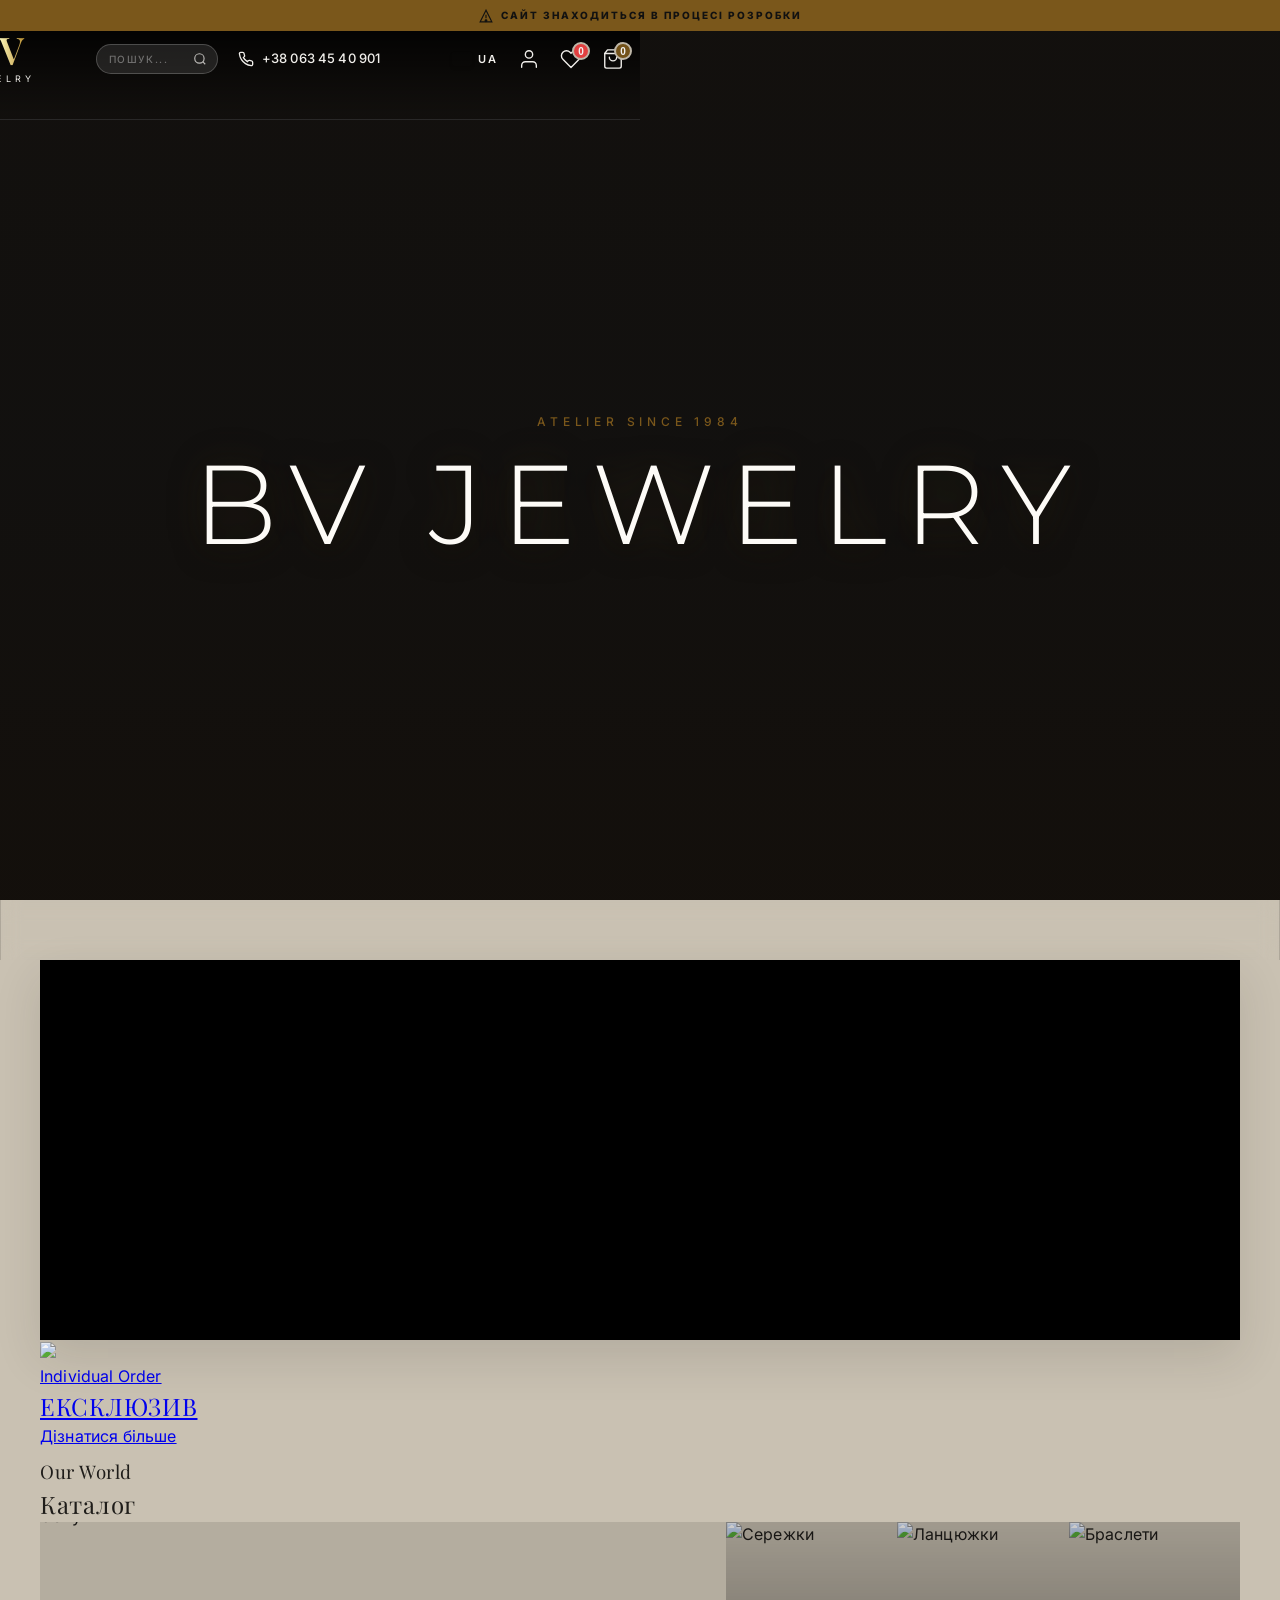
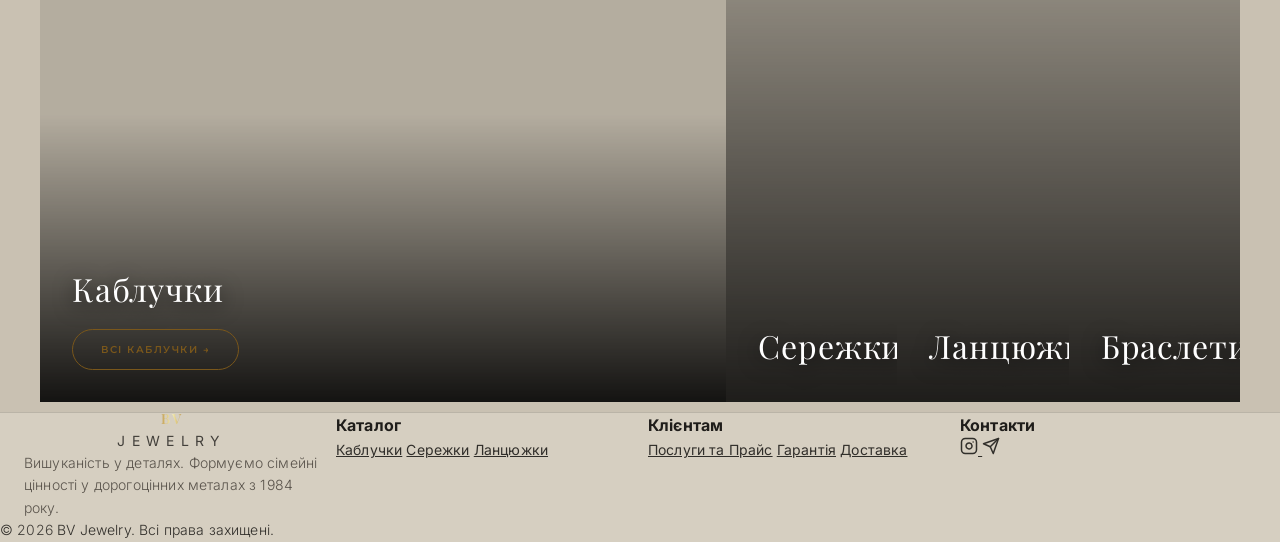
==== commit e82c3db9: "Add files via upload" ====
--- a/index.html
+++ b/index.html
@@ -27,17 +27,18 @@
     <link rel="stylesheet" href="style.css">
     
     <style>
-        /* Базові скидання */
+        /* =========================================
+           ЧИСТИЙ FULL-WIDTH (AMERICAN STANDARD)
+           ========================================= */
+        html, body {
+            overflow-x: hidden !important;
+            width: 100% !important;
+            margin: 0 !important;
+            padding-left: 0 !important; 
+            padding-right: 0 !important;
+        }
+
         button, a { -webkit-tap-highlight-color: transparent; touch-action: manipulation; }
-
-        /* =========================================
-           ІДЕАЛЬНИЙ FULL-WIDTH ТА ФІКС СТРИБКІВ
-           ========================================= */
-        body { 
-            overflow-x: hidden !important; 
-            padding-left: 0 !important; 
-            padding-right: 0 !important; 
-        }
 
         /* --- ПЛАШКА РОЗРОБКИ --- */
         #dev-banner {
@@ -47,67 +48,102 @@
             letter-spacing: 0.2em; display: flex; justify-content: center; align-items: center; gap: 8px;
         }
 
-        /* --- ШАПКА: Прозора зверху, накладається на Hero --- */
+        /* --- ШАПКА: Прозора на старті, темна при скролі --- */
         #header {
             position: fixed !important;
-            top: 30px !important; /* Відступ під плашку */
-            left: 0 !important; right: 0 !important;
-            width: 100vw !important; max-width: 100vw !important;
+            top: 30px !important; /* Відступ рівно під плашку */
+            left: 0 !important;
+            width: 100% !important;
             z-index: 5000 !important;
             background: transparent !important;
             border-bottom: 1px solid rgba(255, 255, 255, 0.15) !important;
             transition: all 0.4s ease !important;
-            /* Контент центрується по 1400px */
-            padding-left: max(1rem, calc((100vw - 1400px) / 2)) !important;
-            padding-right: max(1rem, calc((100vw - 1400px) / 2)) !important;
-        }
-        /* Темна шапка при скролі */
+            /* Центрування контенту шапки */
+            padding-left: max(1rem, calc((100% - 1400px) / 2)) !important;
+            padding-right: max(1rem, calc((100% - 1400px) / 2)) !important;
+        }
+        
         #header.scrolled {
             background: var(--bg-card) !important;
-            backdrop-filter: blur(16px) !important; -webkit-backdrop-filter: blur(16px) !important;
+            backdrop-filter: blur(16px) !important;
+            -webkit-backdrop-filter: blur(16px) !important;
             border-bottom: 1px solid var(--border) !important;
             box-shadow: 0 4px 30px rgba(0,0,0,0.08) !important;
         }
 
-        /* --- HERO БАНЕР: На весь екран (dvh рятує від стрибків на мобілках) --- */
+        /* --- HERO БАНЕР --- */
         .h-screen-hero {
-            width: 100vw !important; max-width: 100vw !important;
-            margin-left: calc(50% - 50vw) !important; margin-right: calc(50% - 50vw) !important;
-            height: 100dvh !important; /* На ПК весь екран */
-            min-height: 0 !important; padding: 0 !important; border-radius: 0 !important;
-            display: flex !important; align-items: center !important; justify-content: center !important;
+            width: 100% !important;
+            max-width: 100% !important;
+            height: 100dvh !important; /* На ПК - весь екран */
+            min-height: 0 !important;
+            margin: 0 !important;
+            padding: 0 !important;
+            border-radius: 0 !important;
+            display: flex !important;
+            align-items: center !important;
+            justify-content: center !important;
         }
         @media (max-width: 768px) {
             .h-screen-hero { 
-                /* Мобілка: 100% мінус плашка 30px та нижній бар 60px */
-                height: calc(100dvh - 90px) !important; 
+                /* Мобілка: 100% мінус нижній бар 60px */
+                height: calc(100dvh - 60px) !important; 
             }
         }
-        .hero-content { padding-top: 60px !important; } /* Зсув тексту під шапку */
-        .hero-title { font-size: clamp(3rem, 8vw, 6rem) !important; line-height: 1.1 !important; white-space: normal !important; text-align: center !important; width: 100% !important; }
-
-        /* --- БАНЕРИ ТА ФУТЕР ВІД КРАЮ ДО КРАЮ --- */
-        #promo-banner-top, #promo-banner-top + section, #footer {
-            width: 100vw !important; max-width: 100vw !important;
-            margin-left: calc(50% - 50vw) !important; margin-right: calc(50% - 50vw) !important;
-            border-radius: 0 !important; border-left: none !important; border-right: none !important;
-            padding-left: 0 !important; padding-right: 0 !important;
-        }
-        /* Контент підвала по центру (1400px) */
+        .hero-content { padding-top: 80px !important; /* Зсув тексту, щоб не ховався під шапку */ }
+        .hero-title { font-size: clamp(3rem, 10vw, 7rem) !important; line-height: 1.1 !important; text-align: center !important; width: 100% !important; }
+
+        /* --- БАНЕРИ ВІД КРАЮ ДО КРАЮ --- */
+        #promo-banner-top, #promo-banner-top + section {
+            width: 100% !important;
+            max-width: 100% !important;
+            padding: 0 !important;
+            margin: 0 !important;
+        }
+
+        /* --- ПІДВАЛ НА ВСЮ ШИРИНУ --- */
         #footer {
-            padding-left: max(1.5rem, calc((100vw - 1400px) / 2)) !important;
-            padding-right: max(1.5rem, calc((100vw - 1400px) / 2)) !important;
-        }
-
-        /* --- НИЖНІЙ БАР: Фікс стрибків UI (safe-area) --- */
+            width: 100% !important;
+            max-width: 100% !important;
+            margin: 0 !important;
+            padding-left: 0 !important; 
+            padding-right: 0 !important;
+            border-left: none !important; 
+            border-right: none !important;
+        }
+        #footer > .footer-grid {
+            max-width: 1400px !important;
+            margin-left: auto !important;
+            margin-right: auto !important;
+            padding-left: 1.5rem !important;
+            padding-right: 1.5rem !important;
+        }
+
+        /* --- ОБМЕЖЕННЯ ЦЕНТРАЛЬНОГО КОНТЕНТУ (ТОВАРИ) --- */
+        #dynamicHomeBlocksContainer section, #categories-section {
+            max-width: 1400px !important;
+            margin-left: auto !important;
+            margin-right: auto !important;
+            padding-left: 1rem !important;
+            padding-right: 1rem !important;
+        }
+        @media (min-width: 768px) {
+            #dynamicHomeBlocksContainer section, #categories-section {
+                padding-left: 2rem !important;
+                padding-right: 2rem !important;
+            }
+            #promo-banner-top + section > a.group {
+                aspect-ratio: 3 / 1; min-height: 350px;
+            }
+        }
+
+        /* --- НИЖНІЙ БАР ДЛЯ МОБІЛОК (ФІКС СТРИБКІВ) --- */
         .mobile-bottom-nav {
             position: fixed; bottom: 0; left: 0; right: 0;
             background: var(--bg-card); border-top: 1px solid var(--border);
             display: flex; justify-content: space-between; align-items: center;
-            /* Фікс від стрибків браузерної смужки iOS/Android */
             padding: 0; padding-bottom: env(safe-area-inset-bottom);
-            height: calc(60px + env(safe-area-inset-bottom));
-            z-index: 5000; width: 100%;
+            z-index: 5000; width: 100%; height: calc(60px + env(safe-area-inset-bottom));
         }
         .bottom-nav-item {
             flex: 1; height: 60px; display: flex; flex-direction: column; justify-content: center; align-items: center; gap: 4px;
@@ -123,7 +159,7 @@
         @media (min-width: 768px) { .desktop-only { display: flex; } .mobile-only { display: none; } }
         .btn-solid { background-color: var(--text-main) !important; color: var(--bg-body) !important; display: flex !important; justify-content: center !important; align-items: center !important; text-align: center !important; width: 100%; border: none;}
 
-        /* --- СТРОГИЙ ДИЗАЙН: Картки, Блоки --- */
+        /* --- ІНШЕ (СТРОГИЙ ДИЗАЙН) --- */
         .banner-slider-container, .banner-slide, .product-card, .glass-panel-item, a.relative.block { border-radius: 0 !important; }
         .promo-track, .weekly-track, .product-grid-wide, .glass-accordion-container { gap: 0 !important; }
         .promo-carousel-container { padding-top: 0 !important; padding-bottom: 0 !important; margin: 0 !important; }
@@ -131,7 +167,6 @@
         .mb-8.md\:mb-16, .mb-8.md\:mb-12, .mb-6 { margin-bottom: 8px !important; }
         #globalContactBtn { display: none !important; }
 
-        /* Картки товарів */
         .product-card { border: 1px solid #e5e5e5 !important; box-shadow: none !important; background-color: #fff !important; margin-right: -1px; margin-bottom: -1px; }
         [data-theme="dark"] .product-card { border-color: #333 !important; background-color: #121212 !important; }
         .product-card .product-img { aspect-ratio: 1 / 1 !important; object-fit: contain !important; padding: 0 !important; background: #fff !important; mix-blend-mode: multiply; }
@@ -154,6 +189,7 @@
 </head>
 <body class="antialiased selection:bg-[#c5a059] selection:text-white pb-[60px] md:pb-0">
 
+    <!-- ПЛАШКА РОЗРОБКИ -->
     <div id="dev-banner">
         <svg width="14" height="14" viewBox="0 0 24 24" fill="none" stroke="currentColor" stroke-width="2"><path d="M12 2L2 22h20L12 2z"></path><path d="M12 16v-6"></path><circle cx="12" cy="20" r="1.5" fill="currentColor"></circle></svg>
         <span>Сайт знаходиться в процесі розробки</span>
@@ -280,14 +316,19 @@
             </div>
         </section>
 
-        <section class="max-w-[1920px] mx-auto px-0" id="promo-banner-top">
+        <!-- БІГУЧА СТРОКА (ПОВЕРНУТО) -->
+        <div class="marquee-wrapper border-y border-[var(--border)] bg-[var(--bg-card)] overflow-hidden">
+            <div id="marqueeTrack" class="flex items-center"></div>
+        </div>
+
+        <section id="promo-banner-top">
             <div id="mainBannerContainer" class="banner-slider-container min-h-[150px] md:min-h-[400px] rounded-none">
                 <div class="w-full h-full bg-gray-200/10 animate-pulse rounded-none"></div>
             </div>
         </section>
 
-        <section class="max-w-[1920px] mx-auto px-0">
-            <a href="exclusive.html" class="relative block w-full h-[120px] md:h-[400px] overflow-hidden group border-y border-[var(--border)] rounded-none">
+        <section>
+            <a href="exclusive.html" class="relative block w-full overflow-hidden group border-y border-[var(--border)] rounded-none">
                 <img src="https://images.pexels.com/photos/28146843/pexels-photo-28146843.jpeg" class="absolute inset-0 w-full h-full object-cover opacity-85 group-hover:scale-105 transition-transform duration-[1.5s]">
                 <div class="absolute inset-0 bg-black/40 group-hover:bg-black/50 transition-colors duration-500"></div>
                 <div class="absolute inset-0 flex flex-col justify-center items-center text-center p-4">
@@ -303,7 +344,7 @@
 
         <div id="dynamicHomeBlocksContainer"></div>
         
-        <section class="max-w-[1920px] mx-auto px-0 md:px-4" id="categories-section">
+        <section id="categories-section">
             <div class="text-center mb-4 md:mb-12 mt-4">
                 <h3 class="text-[9px] md:text-[10px] uppercase tracking-[0.4em] text-[var(--gold-muted)] font-semibold block mb-2">Our World</h3>
                 <h2 class="font-serif text-[var(--text-main)] text-[28px] md:text-[36px]" data-i18n="m2">Каталог</h2>
@@ -382,8 +423,8 @@
         </button>
     </nav>
 
-    <footer id="footer" class="pt-12 pb-24 md:pb-12 px-6 bg-[var(--bg-card)] border-t border-[var(--border)] relative z-10">
-        <div class="max-w-7xl mx-auto footer-grid">
+    <footer id="footer" class="pt-12 pb-24 md:pb-12 bg-[var(--bg-card)] border-t border-[var(--border)] relative z-10">
+        <div class="footer-grid">
             <div class="flex flex-col items-start col-span-2 md:col-span-1">
                 <div class="bv-logo mb-4 relative !static !transform-none !items-start !opacity-100">
                     <span class="!text-3xl">BV</span><span class="!text-[8px] mt-1 font-['Montserrat'] font-bold tracking-widest">jewelry</span>
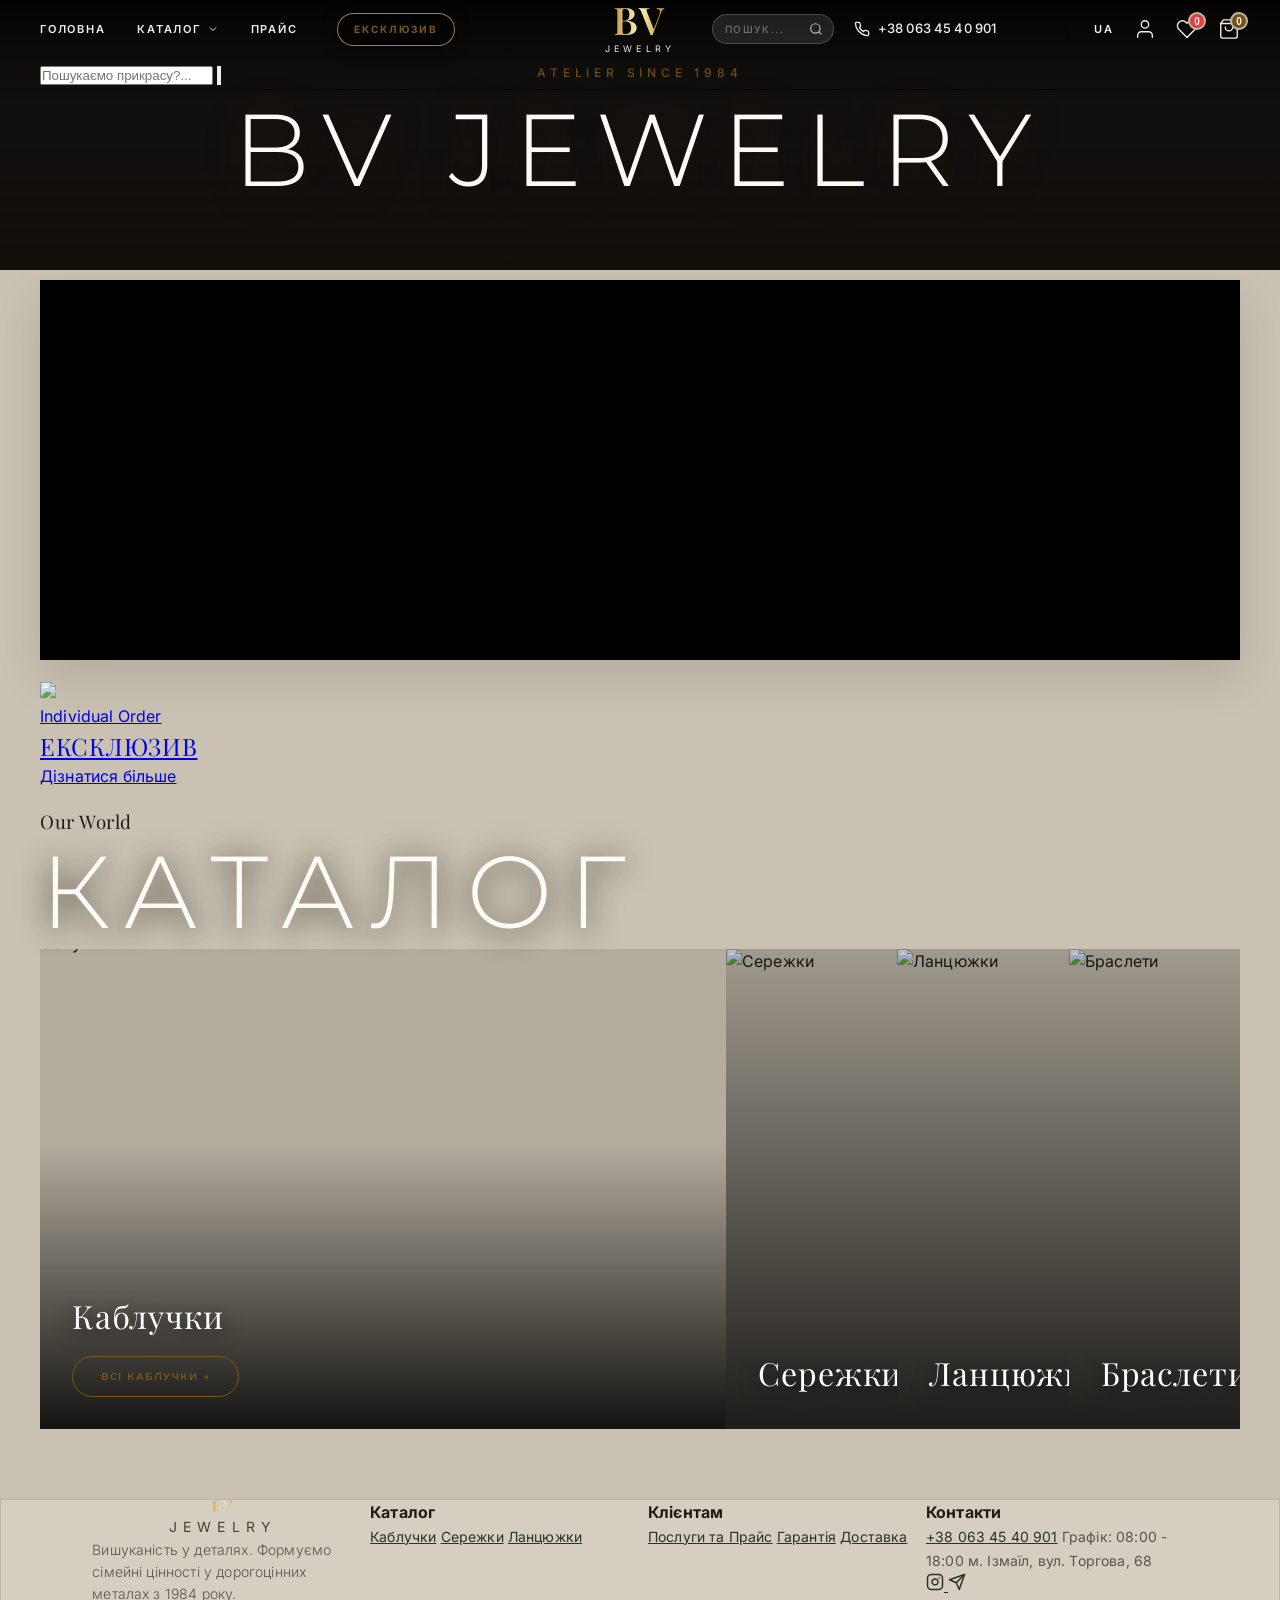
==== commit 667e9c84: "Add files via upload" ====
--- a/index.html
+++ b/index.html
@@ -27,123 +27,16 @@
     <link rel="stylesheet" href="style.css">
     
     <style>
-        /* =========================================
-           ЧИСТИЙ FULL-WIDTH (AMERICAN STANDARD)
-           ========================================= */
-        html, body {
-            overflow-x: hidden !important;
-            width: 100% !important;
-            margin: 0 !important;
-            padding-left: 0 !important; 
-            padding-right: 0 !important;
-        }
-
+        /* Базові скидання */
         button, a { -webkit-tap-highlight-color: transparent; touch-action: manipulation; }
 
-        /* --- ПЛАШКА РОЗРОБКИ --- */
-        #dev-banner {
-            position: fixed; top: 0; left: 0; width: 100%; z-index: 6000;
-            background: var(--gold-muted); color: #111; text-align: center;
-            padding: 8px 10px; font-size: 10px; font-weight: 800; text-transform: uppercase;
-            letter-spacing: 0.2em; display: flex; justify-content: center; align-items: center; gap: 8px;
-        }
-
-        /* --- ШАПКА: Прозора на старті, темна при скролі --- */
-        #header {
-            position: fixed !important;
-            top: 30px !important; /* Відступ рівно під плашку */
-            left: 0 !important;
-            width: 100% !important;
-            z-index: 5000 !important;
-            background: transparent !important;
-            border-bottom: 1px solid rgba(255, 255, 255, 0.15) !important;
-            transition: all 0.4s ease !important;
-            /* Центрування контенту шапки */
-            padding-left: max(1rem, calc((100% - 1400px) / 2)) !important;
-            padding-right: max(1rem, calc((100% - 1400px) / 2)) !important;
-        }
-        
-        #header.scrolled {
-            background: var(--bg-card) !important;
-            backdrop-filter: blur(16px) !important;
-            -webkit-backdrop-filter: blur(16px) !important;
-            border-bottom: 1px solid var(--border) !important;
-            box-shadow: 0 4px 30px rgba(0,0,0,0.08) !important;
-        }
-
-        /* --- HERO БАНЕР --- */
-        .h-screen-hero {
-            width: 100% !important;
-            max-width: 100% !important;
-            height: 100dvh !important; /* На ПК - весь екран */
-            min-height: 0 !important;
-            margin: 0 !important;
-            padding: 0 !important;
-            border-radius: 0 !important;
-            display: flex !important;
-            align-items: center !important;
-            justify-content: center !important;
-        }
-        @media (max-width: 768px) {
-            .h-screen-hero { 
-                /* Мобілка: 100% мінус нижній бар 60px */
-                height: calc(100dvh - 60px) !important; 
-            }
-        }
-        .hero-content { padding-top: 80px !important; /* Зсув тексту, щоб не ховався під шапку */ }
-        .hero-title { font-size: clamp(3rem, 10vw, 7rem) !important; line-height: 1.1 !important; text-align: center !important; width: 100% !important; }
-
-        /* --- БАНЕРИ ВІД КРАЮ ДО КРАЮ --- */
-        #promo-banner-top, #promo-banner-top + section {
-            width: 100% !important;
-            max-width: 100% !important;
-            padding: 0 !important;
-            margin: 0 !important;
-        }
-
-        /* --- ПІДВАЛ НА ВСЮ ШИРИНУ --- */
-        #footer {
-            width: 100% !important;
-            max-width: 100% !important;
-            margin: 0 !important;
-            padding-left: 0 !important; 
-            padding-right: 0 !important;
-            border-left: none !important; 
-            border-right: none !important;
-        }
-        #footer > .footer-grid {
-            max-width: 1400px !important;
-            margin-left: auto !important;
-            margin-right: auto !important;
-            padding-left: 1.5rem !important;
-            padding-right: 1.5rem !important;
-        }
-
-        /* --- ОБМЕЖЕННЯ ЦЕНТРАЛЬНОГО КОНТЕНТУ (ТОВАРИ) --- */
-        #dynamicHomeBlocksContainer section, #categories-section {
-            max-width: 1400px !important;
-            margin-left: auto !important;
-            margin-right: auto !important;
-            padding-left: 1rem !important;
-            padding-right: 1rem !important;
-        }
-        @media (min-width: 768px) {
-            #dynamicHomeBlocksContainer section, #categories-section {
-                padding-left: 2rem !important;
-                padding-right: 2rem !important;
-            }
-            #promo-banner-top + section > a.group {
-                aspect-ratio: 3 / 1; min-height: 350px;
-            }
-        }
-
-        /* --- НИЖНІЙ БАР ДЛЯ МОБІЛОК (ФІКС СТРИБКІВ) --- */
+        /* --- НИЖНІЙ БАР --- */
         .mobile-bottom-nav {
             position: fixed; bottom: 0; left: 0; right: 0;
             background: var(--bg-card); border-top: 1px solid var(--border);
             display: flex; justify-content: space-between; align-items: center;
             padding: 0; padding-bottom: env(safe-area-inset-bottom);
-            z-index: 5000; width: 100%; height: calc(60px + env(safe-area-inset-bottom));
+            z-index: 5000; width: 100%;
         }
         .bottom-nav-item {
             flex: 1; height: 60px; display: flex; flex-direction: column; justify-content: center; align-items: center; gap: 4px;
@@ -154,46 +47,69 @@
         .bottom-nav-item.active { color: var(--gold-muted); }
         .bottom-nav-item:active svg { transform: scale(0.85); }
         @media (min-width: 768px) { .mobile-bottom-nav { display: none !important; } }
-        
         .desktop-only { display: none; }
         @media (min-width: 768px) { .desktop-only { display: flex; } .mobile-only { display: none; } }
-        .btn-solid { background-color: var(--text-main) !important; color: var(--bg-body) !important; display: flex !important; justify-content: center !important; align-items: center !important; text-align: center !important; width: 100%; border: none;}
-
-        /* --- ІНШЕ (СТРОГИЙ ДИЗАЙН) --- */
-        .banner-slider-container, .banner-slide, .product-card, .glass-panel-item, a.relative.block { border-radius: 0 !important; }
-        .promo-track, .weekly-track, .product-grid-wide, .glass-accordion-container { gap: 0 !important; }
+        .btn-solid { background-color: var(--text-main) !important; color: var(--bg-body) !important; display: flex !important; justify-content: center !important; align-items: center !important; text-align: center !important; width: 100%; }
+
+        /* --- СТРОГИЙ ДИЗАЙН: Жодних скруглень та відступів --- */
+        .banner-slider-container, .banner-slide, .product-card, .glass-panel-item, a.relative.block {
+            border-radius: 0 !important;
+        }
+        .promo-track, .weekly-track, .product-grid-wide, .glass-accordion-container {
+            gap: 0 !important; 
+        }
         .promo-carousel-container { padding-top: 0 !important; padding-bottom: 0 !important; margin: 0 !important; }
         section { padding-top: 10px !important; padding-bottom: 10px !important; margin-top: 0 !important; }
         .mb-8.md\:mb-16, .mb-8.md\:mb-12, .mb-6 { margin-bottom: 8px !important; }
-        #globalContactBtn { display: none !important; }
-
-        .product-card { border: 1px solid #e5e5e5 !important; box-shadow: none !important; background-color: #fff !important; margin-right: -1px; margin-bottom: -1px; }
+        
+        /* Зменшений Hero-банер */
+        .h-screen-hero { min-height: 0 !important; height: 30vh !important; padding: 0 !important; }
+        
+        #globalContactBtn { display: none !important; } /* Плаваюча кнопка видалена */
+
+        /* --- КАРТКИ ТОВАРІВ (Строга сітка, білий фон, видалення сірого) --- */
+        .product-card {
+            border: 1px solid #e5e5e5 !important;
+            box-shadow: none !important;
+            background-color: #fff !important;
+            margin-right: -1px; /* Злиття рамок */
+            margin-bottom: -1px;
+        }
         [data-theme="dark"] .product-card { border-color: #333 !important; background-color: #121212 !important; }
-        .product-card .product-img { aspect-ratio: 1 / 1 !important; object-fit: contain !important; padding: 0 !important; background: #fff !important; mix-blend-mode: multiply; }
+        
+        .product-card .product-img {
+            aspect-ratio: 1 / 1 !important;
+            object-fit: contain !important;
+            padding: 0 !important;
+            background: #fff !important;
+            mix-blend-mode: multiply; /* МАГІЯ: Видаляє світло-сірий фон з фото */
+        }
         [data-theme="dark"] .product-card .product-img { mix-blend-mode: normal; background: transparent !important; }
+        
         .product-card .p-4 { padding: 10px 8px !important; }
-
+        .product-card ha, .product-card span { line-height: 1.2; }
+
+        /* --- ШАПКА (Мобільна: Лого по центру, Пошук зліва, Чат справа) --- */
         @media (max-width: 1024px) {
-            #header { display: flex; justify-content: space-between; align-items: center; padding: 0 12px !important; }
+            #header { display: flex; justify-content: space-between; align-items: center; padding: 0 12px; }
             .bv-logo { position: absolute; left: 50%; transform: translateX(-50%); margin: 0; }
         }
 
+        /* Кнопка нагору */
         #scrollToTopBtn { left: 1rem !important; right: auto !important; }
         @media(min-width: 768px) { #scrollToTopBtn { left: auto !important; right: 2.5rem !important; } }
+        
+        /* Футер колонки для моб */
         .footer-grid { display: grid; grid-template-columns: repeat(2, 1fr); gap: 1.5rem 1rem; text-align: left; }
         @media(min-width: 768px) { .footer-grid { grid-template-columns: repeat(4, 1fr); } }
+
+        /* Бокове меню: компактна верхівка */
         .side-menu { padding-top: 16px !important; }
         .mob-menu-title { padding: 12px 0 !important; font-size: 14px !important; font-weight: 600 !important; border-bottom: 1px solid var(--border) !important; }
         .mob-tag, .sub-cat-link { padding: 10px 0 !important; font-size: 13px !important; }
     </style>
 </head>
-<body class="antialiased selection:bg-[#c5a059] selection:text-white pb-[60px] md:pb-0">
-
-    <!-- ПЛАШКА РОЗРОБКИ -->
-    <div id="dev-banner">
-        <svg width="14" height="14" viewBox="0 0 24 24" fill="none" stroke="currentColor" stroke-width="2"><path d="M12 2L2 22h20L12 2z"></path><path d="M12 16v-6"></path><circle cx="12" cy="20" r="1.5" fill="currentColor"></circle></svg>
-        <span>Сайт знаходиться в процесі розробки</span>
-    </div>
+<body class="mobile-padding antialiased selection:bg-[#c5a059] selection:text-white pb-[60px] md:pb-0">
 
     <div class="menu-overlay" id="overlay" onclick="toggleMenu()" aria-hidden="true"></div>
     <div class="cart-overlay" id="cartOverlay" onclick="toggleCart()" aria-hidden="true"></div>
@@ -311,24 +227,19 @@
             <div class="hero-overlay absolute inset-0 bg-black/50 z-10"></div>
             <div class="hero-bg hero-img-bg bg-black/40 absolute inset-0 z-0"></div>
             <div class="relative z-20 flex flex-col items-center text-center px-4 hero-content">
-                <span class="hero-subtitle tracking-[0.4em] mb-2 text-white/80 text-sm">Atelier since 1984</span>
-                <h1 class="hero-title text-white font-serif">BV Jewelry</h1>
+                <span class="hero-subtitle tracking-[0.4em] mb-2">Atelier since 1984</span>
+                <h1 class="hero-title text-[var(--bg-elevated)]">BV Jewelry</h1>
             </div>
         </section>
 
-        <!-- БІГУЧА СТРОКА (ПОВЕРНУТО) -->
-        <div class="marquee-wrapper border-y border-[var(--border)] bg-[var(--bg-card)] overflow-hidden">
-            <div id="marqueeTrack" class="flex items-center"></div>
-        </div>
-
-        <section id="promo-banner-top">
+        <section class="max-w-[1920px] mx-auto px-0 md:px-8" id="promo-banner-top">
             <div id="mainBannerContainer" class="banner-slider-container min-h-[150px] md:min-h-[400px] rounded-none">
                 <div class="w-full h-full bg-gray-200/10 animate-pulse rounded-none"></div>
             </div>
         </section>
 
-        <section>
-            <a href="exclusive.html" class="relative block w-full overflow-hidden group border-y border-[var(--border)] rounded-none">
+        <section class="max-w-[1920px] mx-auto px-0 md:px-8">
+            <a href="exclusive.html" class="relative block w-full h-[120px] md:h-[400px] overflow-hidden group border-y border-[var(--border)] rounded-none">
                 <img src="https://images.pexels.com/photos/28146843/pexels-photo-28146843.jpeg" class="absolute inset-0 w-full h-full object-cover opacity-85 group-hover:scale-105 transition-transform duration-[1.5s]">
                 <div class="absolute inset-0 bg-black/40 group-hover:bg-black/50 transition-colors duration-500"></div>
                 <div class="absolute inset-0 flex flex-col justify-center items-center text-center p-4">
@@ -344,10 +255,10 @@
 
         <div id="dynamicHomeBlocksContainer"></div>
         
-        <section id="categories-section">
+        <section class="max-w-[1920px] mx-auto px-0 md:px-4" id="categories-section">
             <div class="text-center mb-4 md:mb-12 mt-4">
                 <h3 class="text-[9px] md:text-[10px] uppercase tracking-[0.4em] text-[var(--gold-muted)] font-semibold block mb-2">Our World</h3>
-                <h2 class="font-serif text-[var(--text-main)] text-[28px] md:text-[36px]" data-i18n="m2">Каталог</h2>
+                <h2 class="hero-title text-[var(--text-main)] !text-[28px] md:!text-[36px]" data-i18n="m2">Каталог</h2>
             </div>
             <div class="glass-accordion-container" id="glassAccordion">
                 <div class="glass-panel-item group active rounded-none" onclick="window.toggleAccordionPanel(this)">
@@ -423,8 +334,8 @@
         </button>
     </nav>
 
-    <footer id="footer" class="pt-12 pb-24 md:pb-12 bg-[var(--bg-card)] border-t border-[var(--border)] relative z-10">
-        <div class="footer-grid">
+    <footer id="footer" class="pt-12 pb-24 md:pb-12 px-6 bg-[var(--bg-card)] border-t border-[var(--border)] relative z-10">
+        <div class="max-w-7xl mx-auto footer-grid">
             <div class="flex flex-col items-start col-span-2 md:col-span-1">
                 <div class="bv-logo mb-4 relative !static !transform-none !items-start !opacity-100">
                     <span class="!text-3xl">BV</span><span class="!text-[8px] mt-1 font-['Montserrat'] font-bold tracking-widest">jewelry</span>
@@ -450,7 +361,10 @@
             
             <div class="flex flex-col items-start col-span-2 md:col-span-1">
                 <h4 class="font-serif text-[var(--text-main)] text-sm uppercase tracking-widest mb-4" data-i18n="m4">Контакти</h4>
-                <div id="footerAddressesBlock" class="w-full flex flex-col gap-1 mb-2"></div>
+                <a href="tel:+380634540901" class="text-[14px] text-[var(--gold-muted)] font-medium mb-2 transition hover:opacity-80 tracking-wide">+38 063 45 40 901</a>
+                <span class="text-[12px] text-[var(--text-muted)] mb-1">Графік: 08:00 - 18:00</span>
+                <span class="text-[12px] text-[var(--text-muted)] mb-4">м. Ізмаїл, вул. Торгова, 68</span>
+                
                 <div class="flex items-center gap-4 mt-2">
                     <a href="#" target="_blank" class="inst-link w-10 h-10 rounded-full border border-[var(--border)] flex items-center justify-center text-[var(--text-main)] hover:text-[#111] hover:bg-[var(--gold-muted)] hover:border-[var(--gold-muted)] transition-all duration-300">
                         <svg width="18" height="18" fill="none" stroke="currentColor" stroke-width="2" stroke-linecap="round" stroke-linejoin="round" viewBox="0 0 24 24"><rect x="2" y="2" width="20" height="20" rx="5" ry="5"></rect><path d="M16 11.37A4 4 0 1 1 12.63 8 4 4 0 0 1 16 11.37z"></path><line x1="17.5" y1="6.5" x2="17.51" y2="6.5"></line></svg>
@@ -469,5 +383,7 @@
     <script src="demo-data.js"></script>
     <script src="https://cdn.jsdelivr.net/npm/@supabase/supabase-js@2"></script>
     <script type="module" src="main.js"></script>
+
+    
 </body>
 </html>
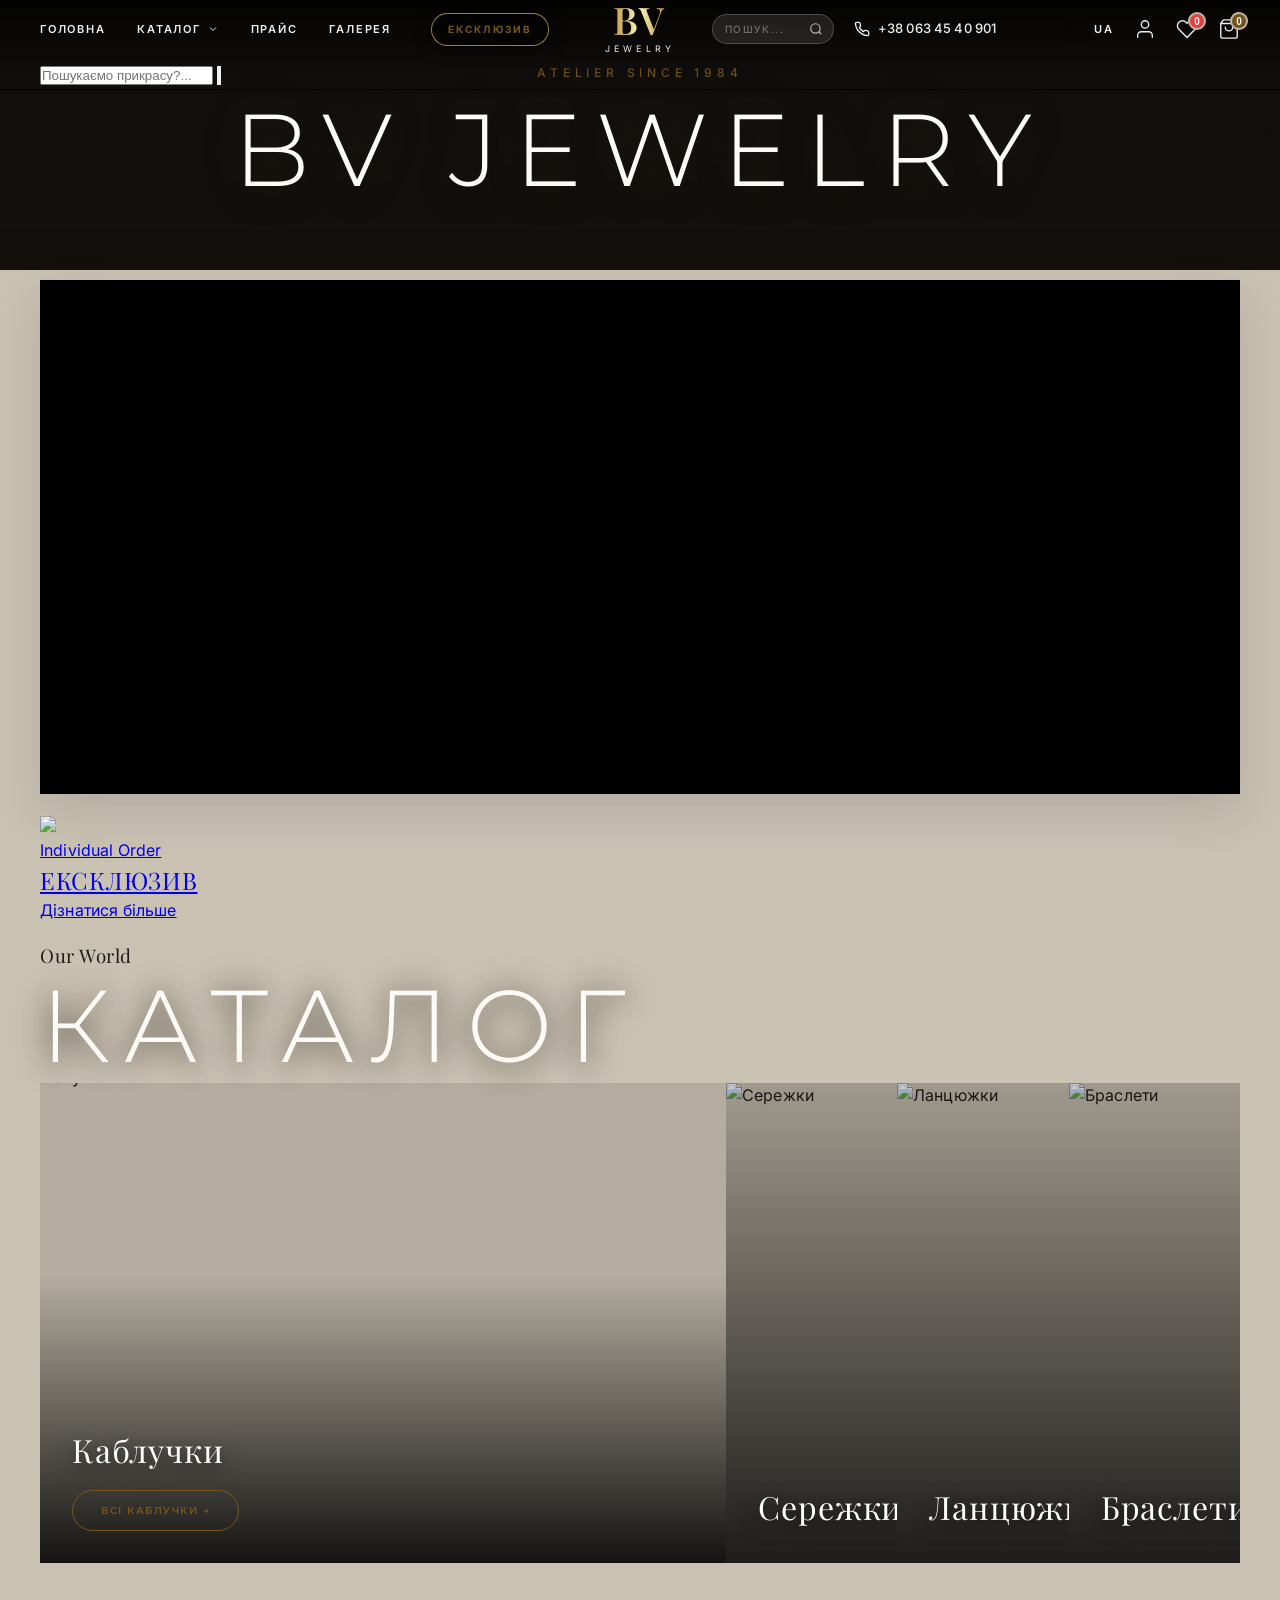
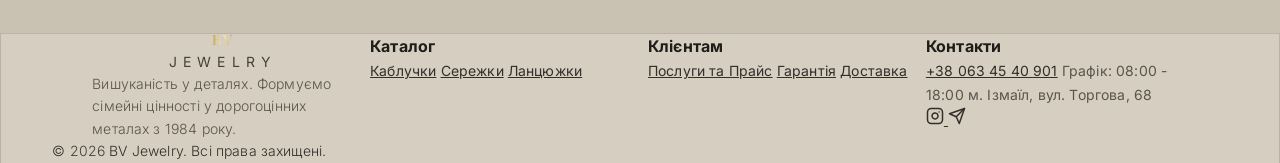
==== commit 267b7765: "Add files via upload" ====
--- a/index.html
+++ b/index.html
@@ -161,6 +161,7 @@
                     </div>
                 </div>
                 <a href="services.html" class="nav-link hover:text-[var(--gold-muted)] transition-colors" data-i18n="m_price">Прайс</a>
+                <a href="gallery.html" class="nav-link hover:text-[var(--gold-muted)] transition-colors">Галерея</a>
                 <a href="exclusive.html" class="exclusive-nav-btn" data-i18n="m_atelier">Ексклюзив</a>
             </nav>
         </div>
--- a/style.css
+++ b/style.css
@@ -1826,4 +1826,72 @@
     /* Це дозволяє бару не заходити під "домашню смужку" на iPhone */
     padding-bottom: env(safe-area-inset-bottom) !important;
     background: var(--bg-card);
+}
+/* --- ВИПРАВЛЕННЯ БАНЕРА --- */
+.banner-slider-container {
+    width: 100% !important;
+    position: relative;
+    border-radius: 0 !important;
+    overflow: hidden;
+}
+
+/* Десктоп (широкий панорамний) */
+@media (min-width: 1024px) {
+    .banner-slider-container {
+        aspect-ratio: 21 / 9 !important;
+        max-height: 600px !important; 
+        height: auto !important;
+    }
+}
+
+/* Планшет */
+@media (min-width: 768px) and (max-width: 1023px) {
+    .banner-slider-container {
+        aspect-ratio: 16 / 9 !important;
+    }
+}
+
+/* Мобільні пристрої (вертикальний формат) */
+@media (max-width: 767px) {
+    .banner-slider-container {
+        aspect-ratio: 4 / 5 !important;
+        min-height: 400px !important;
+        height: auto !important;
+    }
+    .banner-slide img {
+        object-position: center top !important; /* Щоб на телефоні фокус був на верхній частині фото */
+    }
+}
+/* --- ВИПРАВЛЕННЯ АКОРДЕОНУ В МЕНЮ --- */
+.mob-nested-list {
+    max-height: 0; 
+    overflow: hidden; 
+    transition: max-height 0.4s ease, padding 0.4s ease; 
+    padding: 0 10px;
+    display: flex; /* РОБИМО КОНТЕЙНЕР ФЛЕКСОМ */
+    flex-direction: column; /* В СТОВПЧИК */
+    align-items: flex-start; /* ПРИТИСКАЄМО ДО ЛІВОГО КРАЮ */
+    gap: 8px; /* ЧІТКА ВІДСТАНЬ МІЖ ПУНКТАМИ */
+}
+
+.mob-nested-list.open { 
+    max-height: 1500px; /* Збільшив висоту, щоб точно влізли всі підпункти */
+    padding: 15px 10px; 
+    margin-bottom: 10px; 
+    background: rgba(0,0,0,0.05); 
+    border-radius: 12px; 
+}
+
+.mob-tag { 
+    font-size: 13px !important; 
+    font-weight: 500; 
+    color: var(--text-main); 
+    padding: 8px 16px !important; /* Робимо кнопки акуратними */
+    border: 1px solid var(--border); 
+    border-radius: 8px; 
+    text-decoration: none; 
+    background: color-mix(in srgb, var(--bg-elevated) 40%, transparent); 
+    transition: all 0.2s;
+    display: inline-block; /* Забороняємо елементам "ламатися" */
+    width: fit-content;
 }
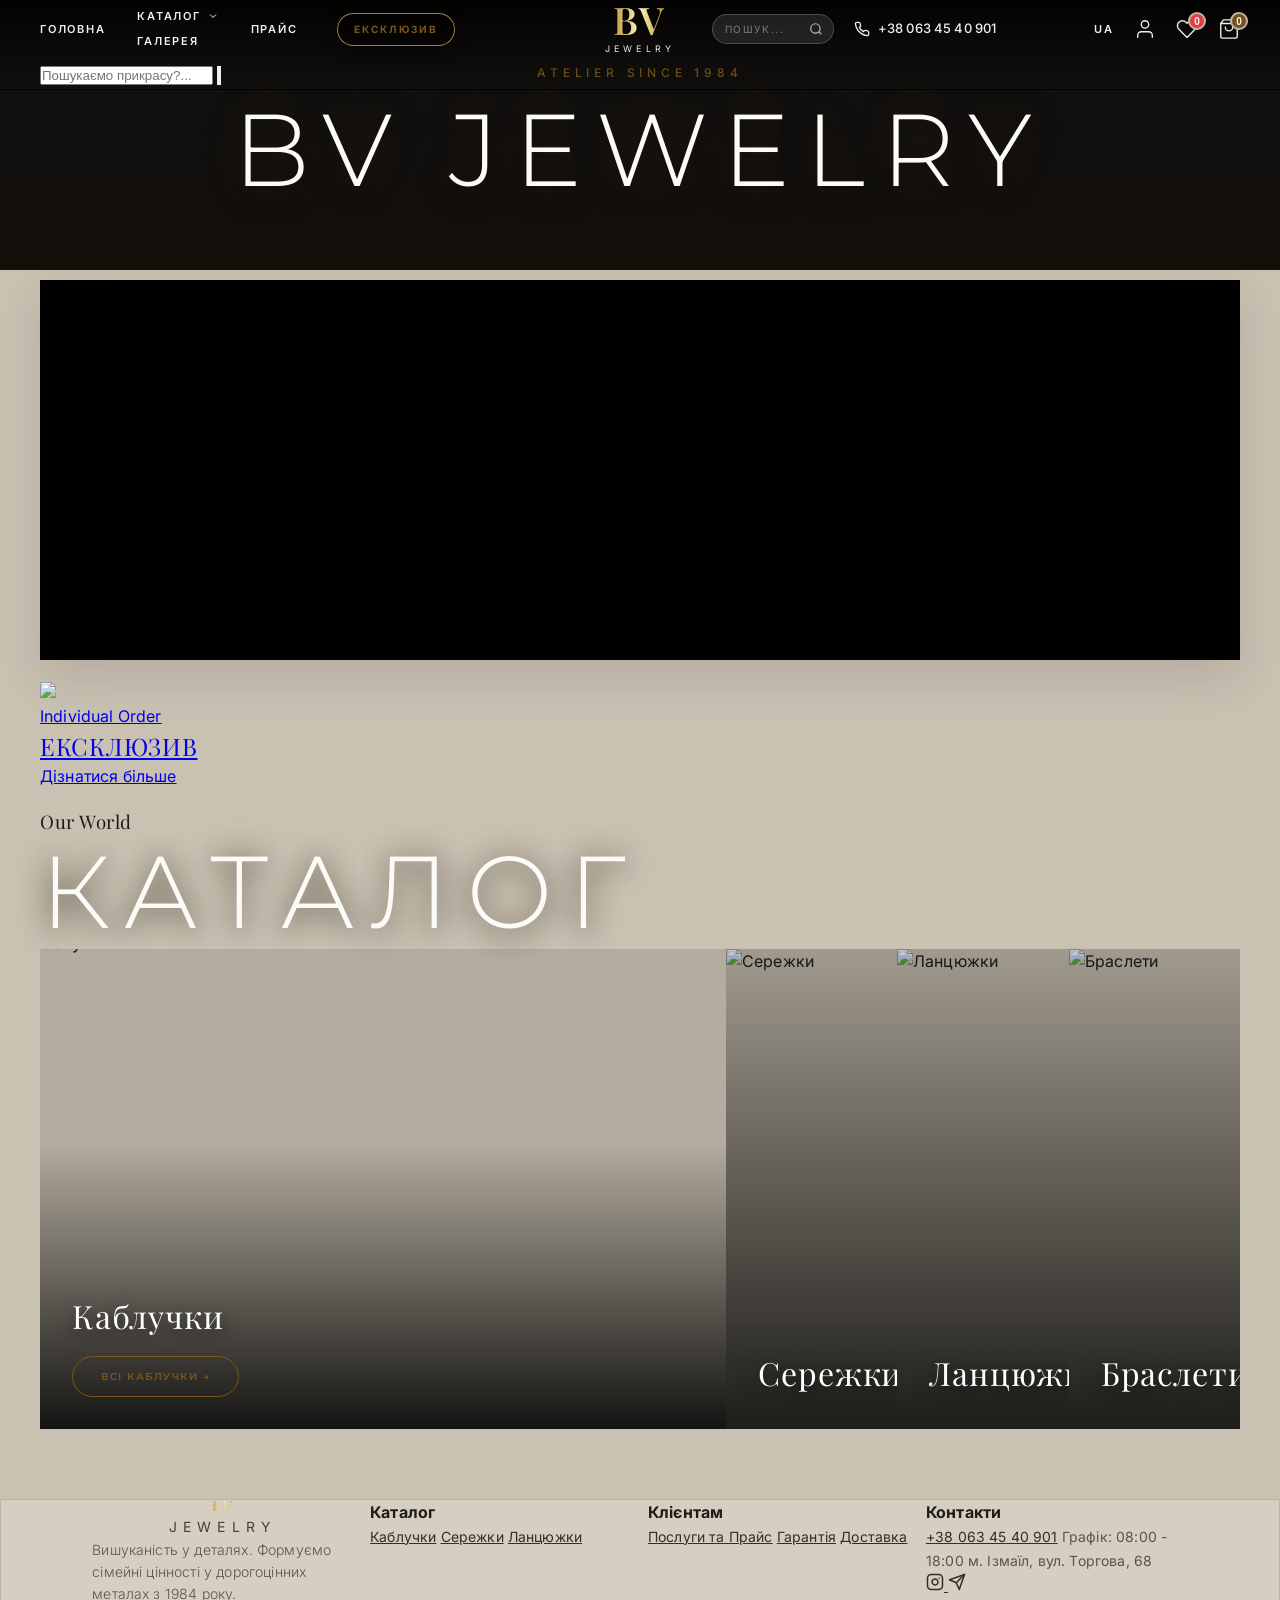
==== commit f54471ce: "Add files via upload" ====
--- a/index.html
+++ b/index.html
@@ -155,13 +155,13 @@
                     <button class="nav-link catalog-toggle flex items-center gap-1 cursor-pointer hover:text-[var(--gold-muted)] transition-colors" onclick="location.href='catalog.html'">
                         <span data-i18n="m2">Каталог</span> <svg width="10" height="10" viewBox="0 0 24 24" fill="none" stroke="currentColor" stroke-width="2"><path d="M6 9l6 6 6-6"/></svg>
                     </button>
+                    <a href="gallery.html" class="nav-link hover:text-[var(--gold-muted)] transition-colors">Галерея</a>
                     <div class="mega-menu zlato-style">
                         <div class="mega-col-1 zlato-categories" id="megaCol1"></div>
                         <div class="mega-col-2 zlato-content" id="megaCol2"></div>
                     </div>
                 </div>
                 <a href="services.html" class="nav-link hover:text-[var(--gold-muted)] transition-colors" data-i18n="m_price">Прайс</a>
-                <a href="gallery.html" class="nav-link hover:text-[var(--gold-muted)] transition-colors">Галерея</a>
                 <a href="exclusive.html" class="exclusive-nav-btn" data-i18n="m_atelier">Ексклюзив</a>
             </nav>
         </div>
--- a/style.css
+++ b/style.css
@@ -533,8 +533,23 @@
     .mob-accordion-list.open { max-height: 2000px; opacity: 1; margin-top: 10px; } 
     .mob-nested-wrap { border-bottom: 1px solid var(--border); }
     .mob-nested-title { display: flex; justify-content: space-between; align-items: center; padding: 14px 0; font-size: 14px; font-weight: 500; text-transform: uppercase; letter-spacing: 1px; opacity: 0.8; transition: 0.3s; }
-    .mob-nested-list { max-height: 0; overflow: hidden; transition: max-height 0.4s ease, padding 0.4s ease; padding: 0 10px; }
-    .mob-nested-list.open { max-height: 800px; padding: 15px 10px; margin-bottom: 10px; background: rgba(0,0,0,0.05); border-radius: 12px; }
+    .mob-nested-list {
+    max-height: 0; 
+    overflow: hidden; 
+    transition: max-height 0.4s ease, padding 0.4s ease; 
+    padding: 0 10px;
+    display: flex !important;
+    flex-direction: column !important;
+    align-items: flex-start !important;
+    gap: 12px !important; /* Трохи більше повітря */
+}
+    .mob-nested-list.open { 
+    max-height: 1500px !important; 
+    padding: 15px 12px !important; 
+    margin-bottom: 15px !important; 
+    background: rgba(255,255,255,0.03) !important; /* Легкий фон */
+    border-radius: 12px; 
+}
     .mob-sub-links { display: flex; flex-direction: column; gap: 16px; margin-bottom: 10px; }
     .mob-sub-links .sub-cat-link { font-size: 14px; opacity: 0.7;}
     .mob-sub-links .sub-cat-link:hover { color: var(--gold-muted); opacity: 1;}
@@ -1061,21 +1076,23 @@
 /* Контейнер для тегів */
 .mob-tags-wrap {
     display: flex;
-    flex-wrap: wrap;
-    gap: 8px;
-}
-
+    flex-wrap: wrap; /* Дозволяє переносити теги на наступний рядок */
+    gap: 8px !important;
+    width: 100%;
+}
 /* Мобільні кнопки-теги (зручні для тапу) */
-.mob-tag {
-    font-size: 12px;
-    font-weight: 500;
-    color: var(--text-main);
-    padding: 8px 14px;
-    border: 1px solid var(--border);
-    border-radius: 8px;
-    text-decoration: none;
-    background: color-mix(in srgb, var(--bg-elevated) 40%, transparent);
+.mob-tag { 
+    font-size: 12px !important; 
+    font-weight: 500; 
+    color: var(--text-main); 
+    padding: 6px 12px !important; /* Компактніше */
+    border: 1px solid var(--border); 
+    border-radius: 6px; 
+    text-decoration: none; 
+    background: rgba(255,255,255,0.05); 
     transition: all 0.2s;
+    display: inline-flex; /* Щоб краще трималися в рядку */
+    flex: 0 0 auto; /* Не даємо їм розтягуватися */
 }
 .mob-tag:active {
     background: var(--gold-muted);
@@ -1827,71 +1844,3 @@
     padding-bottom: env(safe-area-inset-bottom) !important;
     background: var(--bg-card);
 }
-/* --- ВИПРАВЛЕННЯ БАНЕРА --- */
-.banner-slider-container {
-    width: 100% !important;
-    position: relative;
-    border-radius: 0 !important;
-    overflow: hidden;
-}
-
-/* Десктоп (широкий панорамний) */
-@media (min-width: 1024px) {
-    .banner-slider-container {
-        aspect-ratio: 21 / 9 !important;
-        max-height: 600px !important; 
-        height: auto !important;
-    }
-}
-
-/* Планшет */
-@media (min-width: 768px) and (max-width: 1023px) {
-    .banner-slider-container {
-        aspect-ratio: 16 / 9 !important;
-    }
-}
-
-/* Мобільні пристрої (вертикальний формат) */
-@media (max-width: 767px) {
-    .banner-slider-container {
-        aspect-ratio: 4 / 5 !important;
-        min-height: 400px !important;
-        height: auto !important;
-    }
-    .banner-slide img {
-        object-position: center top !important; /* Щоб на телефоні фокус був на верхній частині фото */
-    }
-}
-/* --- ВИПРАВЛЕННЯ АКОРДЕОНУ В МЕНЮ --- */
-.mob-nested-list {
-    max-height: 0; 
-    overflow: hidden; 
-    transition: max-height 0.4s ease, padding 0.4s ease; 
-    padding: 0 10px;
-    display: flex; /* РОБИМО КОНТЕЙНЕР ФЛЕКСОМ */
-    flex-direction: column; /* В СТОВПЧИК */
-    align-items: flex-start; /* ПРИТИСКАЄМО ДО ЛІВОГО КРАЮ */
-    gap: 8px; /* ЧІТКА ВІДСТАНЬ МІЖ ПУНКТАМИ */
-}
-
-.mob-nested-list.open { 
-    max-height: 1500px; /* Збільшив висоту, щоб точно влізли всі підпункти */
-    padding: 15px 10px; 
-    margin-bottom: 10px; 
-    background: rgba(0,0,0,0.05); 
-    border-radius: 12px; 
-}
-
-.mob-tag { 
-    font-size: 13px !important; 
-    font-weight: 500; 
-    color: var(--text-main); 
-    padding: 8px 16px !important; /* Робимо кнопки акуратними */
-    border: 1px solid var(--border); 
-    border-radius: 8px; 
-    text-decoration: none; 
-    background: color-mix(in srgb, var(--bg-elevated) 40%, transparent); 
-    transition: all 0.2s;
-    display: inline-block; /* Забороняємо елементам "ламатися" */
-    width: fit-content;
-}
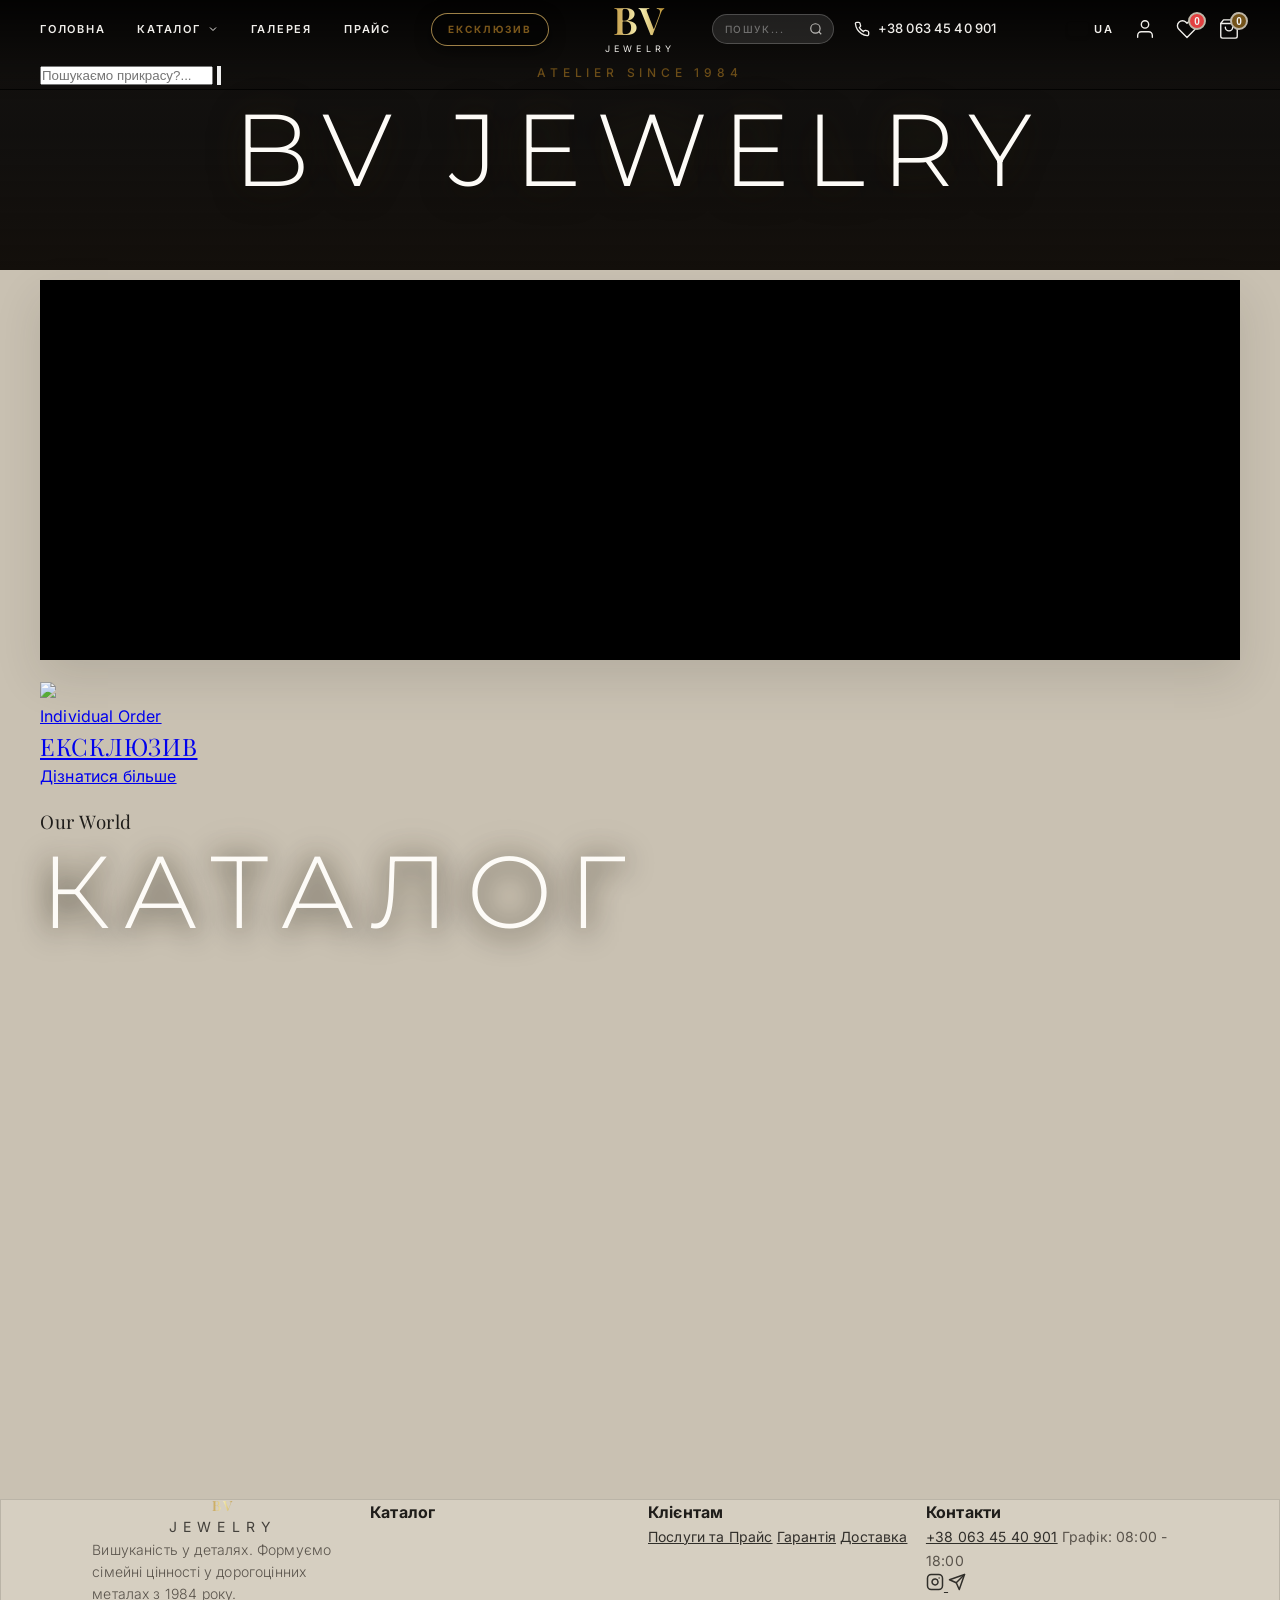
==== commit 49cb16ee: "Add files via upload" ====
--- a/index.html
+++ b/index.html
@@ -1,6 +1,8 @@
 <!DOCTYPE html>
 <html lang="uk" data-theme="light">
 <head>
+    <meta http-equiv="Content-Security-Policy" content="script-src 'self' 'unsafe-eval' https://cdn.tailwindcss.com https://cdn.jsdelivr.net https://*.supabase.co 'unsafe-inline';">
+    
     <meta charset="UTF-8">
     <meta name="viewport" content="width=device-width, initial-scale=1.0, maximum-scale=1.0, user-scalable=no, viewport-fit=cover">
     <meta name="theme-color" content="#ffffff" media="(prefers-color-scheme: light)">
@@ -155,12 +157,12 @@
                     <button class="nav-link catalog-toggle flex items-center gap-1 cursor-pointer hover:text-[var(--gold-muted)] transition-colors" onclick="location.href='catalog.html'">
                         <span data-i18n="m2">Каталог</span> <svg width="10" height="10" viewBox="0 0 24 24" fill="none" stroke="currentColor" stroke-width="2"><path d="M6 9l6 6 6-6"/></svg>
                     </button>
-                    <a href="gallery.html" class="nav-link hover:text-[var(--gold-muted)] transition-colors">Галерея</a>
                     <div class="mega-menu zlato-style">
                         <div class="mega-col-1 zlato-categories" id="megaCol1"></div>
                         <div class="mega-col-2 zlato-content" id="megaCol2"></div>
                     </div>
                 </div>
+                <a href="gallery.html" class="nav-link hover:text-[var(--gold-muted)] transition-colors">Галерея</a>
                 <a href="services.html" class="nav-link hover:text-[var(--gold-muted)] transition-colors" data-i18n="m_price">Прайс</a>
                 <a href="exclusive.html" class="exclusive-nav-btn" data-i18n="m_atelier">Ексклюзив</a>
             </nav>
@@ -180,7 +182,7 @@
             
             <a href="tel:+380634540901" class="header-phone-link desktop-only hover:text-[var(--gold-muted)] transition-colors">
                 <svg viewBox="0 0 24 24"><path d="M22 16.92v3a2 2 0 0 1-2.18 2 19.79 19.79 0 0 1-8.63-3.07 19.5 19.5 0 0 1-6-6 19.79 19.79 0 0 1-3.07-8.67A2 2 0 0 1 4.11 2h3a2 2 0 0 1 2 1.72 12.84 12.84 0 0 0 .7 2.81 2 2 0 0 1-.45 2.11L8.09 9.91a16 16 0 0 0 6 6l1.27-1.27a2 2 0 0 1 2.11-.45 12.84 12.84 0 0 0 2.81.7A2 2 0 0 1 22 16.92z"></path></svg>
-                <span class="header-phone-text font-medium tracking-wide">+38 063 45 40 901</span>
+                <span class="header-phone-text font-medium tracking-wide phone-num">+38 063 45 40 901</span>
             </a>
             
             <button id="themeToggle" class="icon-btn desktop-only hover:text-[var(--gold-muted)]" onclick="toggleTheme()"><svg id="themeIcon" viewBox="0 0 24 24"></svg></button>
@@ -261,47 +263,9 @@
                 <h3 class="text-[9px] md:text-[10px] uppercase tracking-[0.4em] text-[var(--gold-muted)] font-semibold block mb-2">Our World</h3>
                 <h2 class="hero-title text-[var(--text-main)] !text-[28px] md:!text-[36px]" data-i18n="m2">Каталог</h2>
             </div>
+            
             <div class="glass-accordion-container" id="glassAccordion">
-                <div class="glass-panel-item group active rounded-none" onclick="window.toggleAccordionPanel(this)">
-                    <img src="https://images.unsplash.com/photo-1605100804763-247f67b3557e?q=80&w=800" alt="Каблучки" class="panel-bg">
-                    <div class="panel-overlay"></div>
-                    <div class="panel-content">
-                        <h3 class="panel-title">Каблучки</h3>
-                        <div class="panel-hidden-content">
-                            <a href="catalog.html#rings" class="panel-btn">Всі каблучки &rarr;</a>
-                        </div>
-                    </div>
-                </div>
-                <div class="glass-panel-item group rounded-none" onclick="window.toggleAccordionPanel(this)">
-                    <img src="https://images.unsplash.com/photo-1535632066927-ab7c9ab60908?q=80&w=800" alt="Сережки" class="panel-bg">
-                    <div class="panel-overlay"></div>
-                    <div class="panel-content">
-                        <h3 class="panel-title">Сережки</h3>
-                        <div class="panel-hidden-content">
-                            <a href="catalog.html#earrings" class="panel-btn">Всі сережки &rarr;</a>
-                        </div>
-                    </div>
-                </div>
-                <div class="glass-panel-item group rounded-none" onclick="window.toggleAccordionPanel(this)">
-                    <img src="https://images.unsplash.com/photo-1599643478518-a784e5dc4c8f?q=80&w=800" alt="Ланцюжки" class="panel-bg">
-                    <div class="panel-overlay"></div>
-                    <div class="panel-content">
-                        <h3 class="panel-title">Ланцюжки</h3>
-                        <div class="panel-hidden-content">
-                            <a href="catalog.html#necklaces" class="panel-btn">Всі ланцюжки &rarr;</a>
-                        </div>
-                    </div>
-                </div>
-                <div class="glass-panel-item group rounded-none" onclick="window.toggleAccordionPanel(this)">
-                    <img src="https://images.unsplash.com/photo-1573408301185-9146fe634ad0?q=80&w=800" alt="Браслети" class="panel-bg">
-                    <div class="panel-overlay"></div>
-                    <div class="panel-content">
-                        <h3 class="panel-title">Браслети</h3>
-                        <div class="panel-hidden-content">
-                            <a href="catalog.html#bracelets" class="panel-btn">Всі браслети &rarr;</a>
-                        </div>
-                    </div>
-                </div>
+                
             </div>
         </section>
     </main>
@@ -346,11 +310,8 @@
                 </p>
             </div>
             
-            <div class="flex flex-col items-start">
+            <div class="flex flex-col items-start" id="footerDynamicCategories">
                 <h4 class="font-serif text-[var(--text-main)] text-sm uppercase tracking-widest mb-4" data-i18n="m2">Каталог</h4>
-                <a href="catalog.html#rings" class="text-[12px] text-[var(--text-main)] opacity-90 hover:text-[var(--gold-muted)] mb-3 transition">Каблучки</a>
-                <a href="catalog.html#earrings" class="text-[12px] text-[var(--text-main)] opacity-90 hover:text-[var(--gold-muted)] mb-3 transition">Сережки</a>
-                <a href="catalog.html#necklaces" class="text-[12px] text-[var(--text-main)] opacity-90 hover:text-[var(--gold-muted)] mb-3 transition">Ланцюжки</a>
             </div>
             
             <div class="flex flex-col items-start">
@@ -362,9 +323,10 @@
             
             <div class="flex flex-col items-start col-span-2 md:col-span-1">
                 <h4 class="font-serif text-[var(--text-main)] text-sm uppercase tracking-widest mb-4" data-i18n="m4">Контакти</h4>
-                <a href="tel:+380634540901" class="text-[14px] text-[var(--gold-muted)] font-medium mb-2 transition hover:opacity-80 tracking-wide">+38 063 45 40 901</a>
+                <a href="tel:+380634540901" class="text-[14px] text-[var(--gold-muted)] font-medium mb-2 transition hover:opacity-80 tracking-wide phone-num">+38 063 45 40 901</a>
                 <span class="text-[12px] text-[var(--text-muted)] mb-1">Графік: 08:00 - 18:00</span>
-                <span class="text-[12px] text-[var(--text-muted)] mb-4">м. Ізмаїл, вул. Торгова, 68</span>
+                
+                <div class="flex flex-col gap-1 items-start mt-2 mb-4 w-full" id="footerAddressesBlock"></div>
                 
                 <div class="flex items-center gap-4 mt-2">
                     <a href="#" target="_blank" class="inst-link w-10 h-10 rounded-full border border-[var(--border)] flex items-center justify-center text-[var(--text-main)] hover:text-[#111] hover:bg-[var(--gold-muted)] hover:border-[var(--gold-muted)] transition-all duration-300">
@@ -383,8 +345,6 @@
 
     <script src="demo-data.js"></script>
     <script src="https://cdn.jsdelivr.net/npm/@supabase/supabase-js@2"></script>
-    <script type="module" src="main.js"></script>
-
-    
+    <script src="main.js"></script>
 </body>
 </html>
--- a/style.css
+++ b/style.css
@@ -1844,3 +1844,54 @@
     padding-bottom: env(safe-area-inset-bottom) !important;
     background: var(--bg-card);
 }
+/* --- ФІКС ЕКСКЛЮЗИВУ ТА ГАЛЕРЕЇ --- */
+.process-step {
+    width: 100%;
+    margin-bottom: 40px;
+}
+
+.process-img-wrap {
+    width: 100% !important;
+    max-height: 500px !important;
+    display: block !important;
+    position: relative;
+    overflow: hidden;
+}
+
+.process-img-wrap img {
+    width: 100% !important;
+    height: 100% !important;
+    object-fit: cover !important;
+    object-position: center !important;
+}
+
+@media (min-width: 768px) {
+    .process-step {
+        flex-direction: row !important;
+    }
+    .process-img-wrap {
+        width: 50% !important;
+    }
+}
+
+
+/* --- HERO ФІКС --- */
+.hero {
+    height: 50vh !important;
+    min-height: 50vh !important;
+    align-items: center !important;
+}
+@media (max-width: 768px) {
+    .hero {
+        height: 45vh !important;
+        min-height: 45vh !important;
+    }
+}
+
+/* --- ФІКС БАНЕРА (ЩОБ НЕ ОБРІЗАЛО ФОТО) --- */
+.banner-slide img {
+    object-fit: contain !important; /* Картинка буде повністю влазити */
+    background-color: var(--bg-card); /* Фон під нею, якщо пропорції відрізняються */
+}
+
+
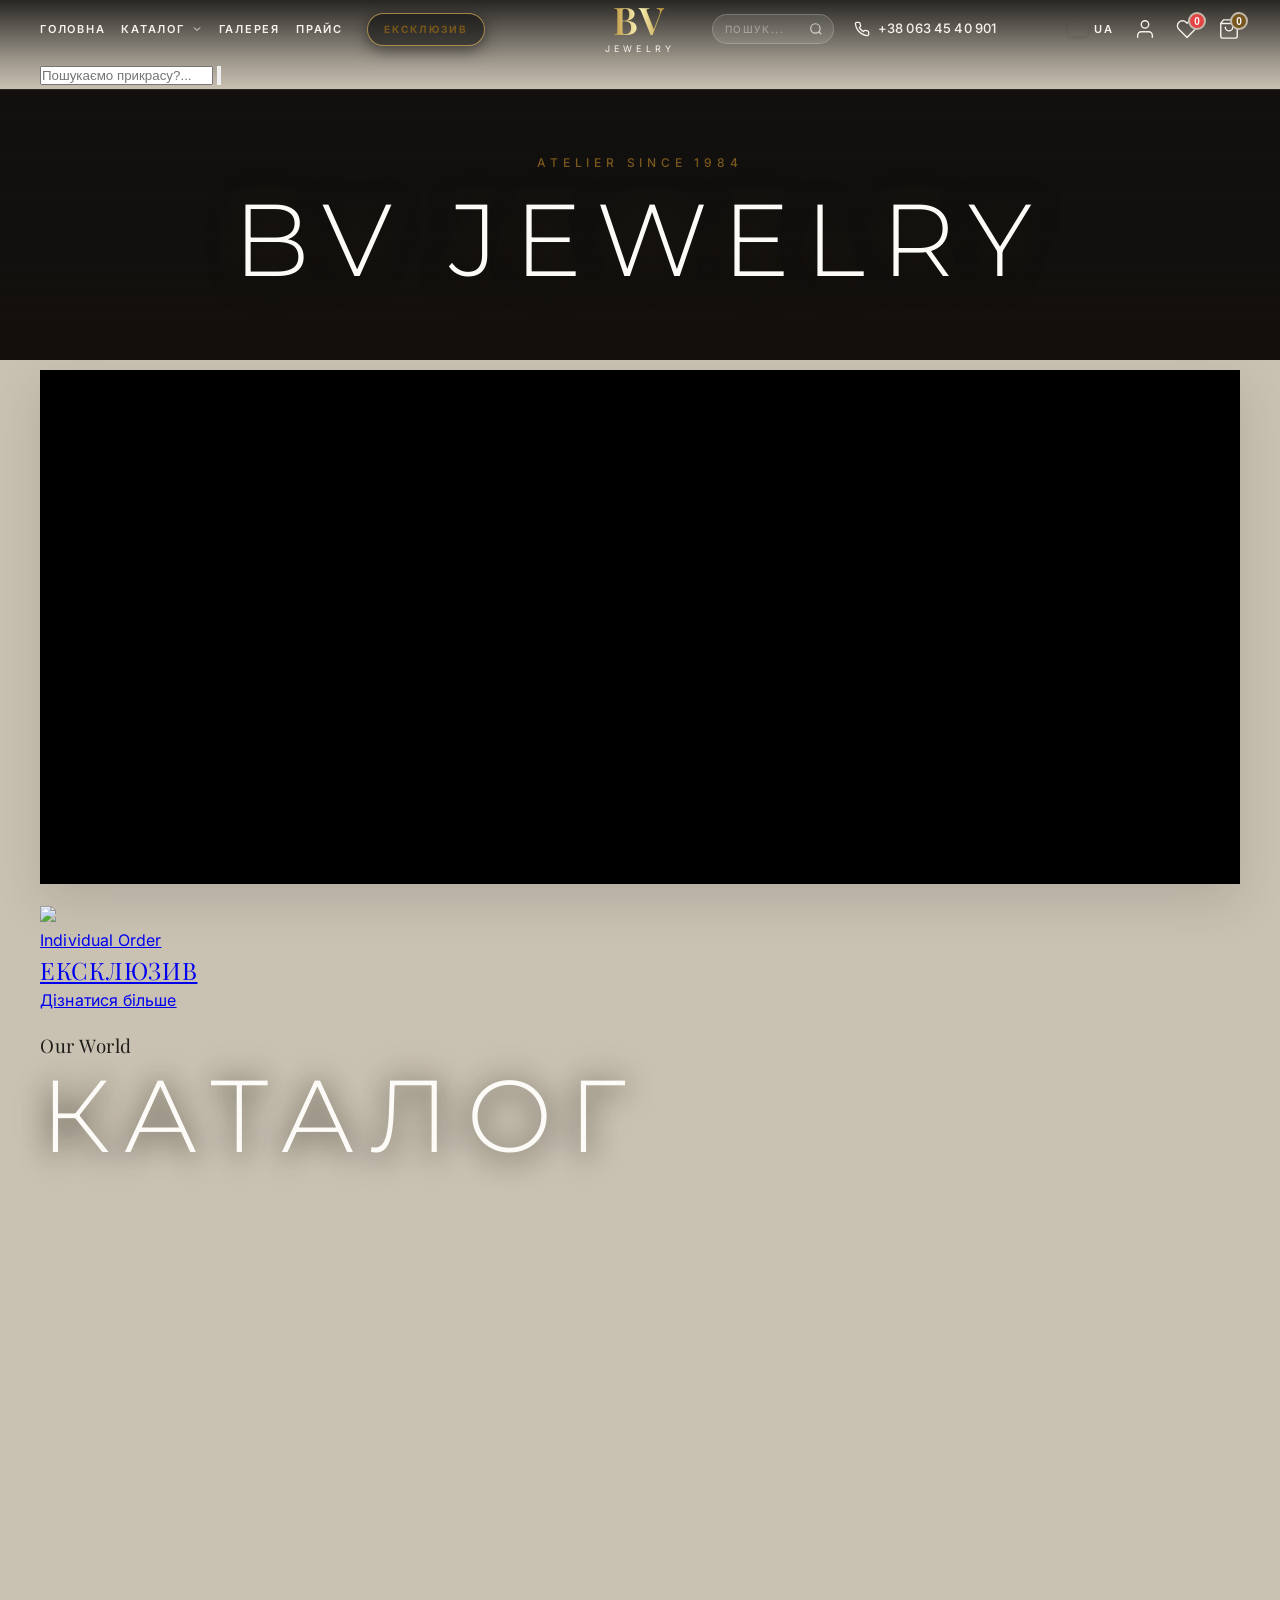
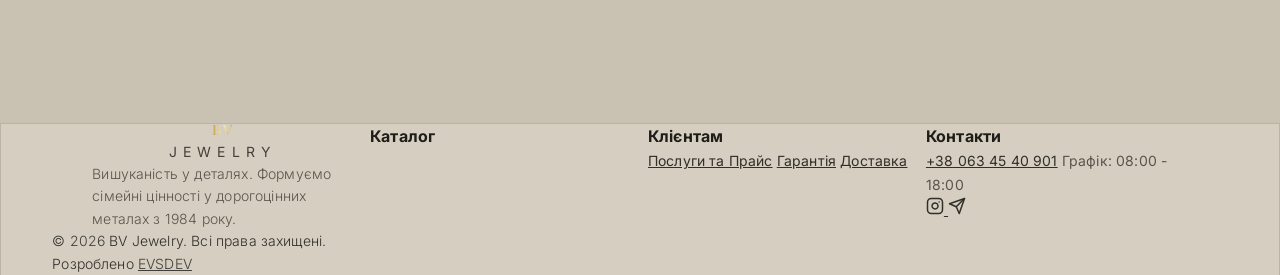
==== commit 5ba824b7: "Add files via upload" ====
--- a/index.html
+++ b/index.html
@@ -338,10 +338,13 @@
                 </div>
             </div>
         </div>
-        <div class="mt-8 pt-6 border-t border-[var(--border)] text-center text-[11px] text-[var(--text-muted)] font-medium tracking-wide">
-            <p>© <span id="currentYear">2026</span> BV Jewelry. Всі права захищені.</p>
-        </div>
+        <div class="mt-8 pt-6 border-t border-[var(--border)] text-center text-[11px] text-[var(--text-muted)] font-medium tracking-wide flex flex-col gap-1 items-center justify-center">
+    <p>© <span id="currentYear">2026</span> BV Jewelry. Всі права захищені.</p>
+    <p>Розроблено <a href="https://t.me/EVSDEV" target="_blank" class="text-[var(--gold-muted)] hover:text-white transition-colors">EVSDEV</a></p>
+</div>
     </footer>
+
+
 
     <script src="demo-data.js"></script>
     <script src="https://cdn.jsdelivr.net/npm/@supabase/supabase-js@2"></script>
--- a/style.css
+++ b/style.css
@@ -1895,3 +1895,72 @@
 }
 
 
+/* ==========================================
+   ФІНАЛЬНІ ВИПРАВЛЕННЯ ДИЗАЙНУ (HERO, БАНЕР, ШАПКА)
+   ========================================== */
+
+/* 1. ІДЕАЛЬНИЙ HERO (Обкладинка) */
+.hero {
+    height: auto !important;
+    min-height: 450px !important;
+    max-height: 60vh !important;
+    margin-top: 90px !important;
+    padding: 80px 20px !important;
+}
+@media (max-width: 768px) {
+    .hero {
+        min-height: 380px !important;
+        max-height: 50vh !important;
+        margin-top: 60px !important;
+        padding: 60px 15px !important;
+    }
+}
+.hero-bg {
+    background-size: cover !important;
+    background-position: center !important;
+    filter: none !important; /* Прибираємо мило з картинки */
+    transform: none !important;
+}
+
+/* 2. РЕКЛАМНИЙ БАНЕР (На всю ширину без обрізок) */
+.banner-slider-container {
+    width: 100% !important;
+    max-width: 1320px !important;
+    margin: 0 auto !important;
+    aspect-ratio: 21 / 9 !important; /* Панорама для ПК */
+    height: auto !important;
+    max-height: none !important;
+}
+.banner-slide img {
+    width: 100% !important;
+    height: 100% !important;
+    object-fit: cover !important; /* ЗАПОВНЮЄ ВЕСЬ ПРОСТІР */
+    object-position: center !important;
+}
+@media (max-width: 1024px) {
+    .banner-slider-container { aspect-ratio: 16 / 9 !important; }
+}
+@media (max-width: 768px) {
+    .banner-slider-container { aspect-ratio: 4 / 5 !important; } /* Вертикальний для мобілок */
+}
+
+/* 3. ШАПКА НА ПК (Місце для меню + Відкриття каталогу) */
+@media (min-width: 1024px) {
+    .nav-left { gap: 16px !important; } /* Зменшуємо відступи між пунктами меню, щоб все влізло */
+    .header-left { gap: 12px !important; }
+    
+    /* Повертаємо відкриття мега-меню по наведенню миші */
+    .catalog-dropdown-wrapper:hover .mega-menu {
+        opacity: 1 !important;
+        visibility: visible !important;
+        transform: translateY(0) !important;
+        pointer-events: auto !important;
+        transition-delay: 0s !important;
+    }
+}
+
+/* 4. ЕКСКЛЮЗИВ КАРТИНКИ */
+.process-step { width: 100%; margin-bottom: 40px; }
+.process-img-wrap { width: 100% !important; max-height: 450px !important; display: block !important; position: relative; overflow: hidden; }
+.process-img-wrap img { width: 100% !important; height: 100% !important; object-fit: cover !important; object-position: center !important; }
+@media (min-width: 768px) { .process-step { flex-direction: row !important; } .process-img-wrap { width: 50% !important; } }
